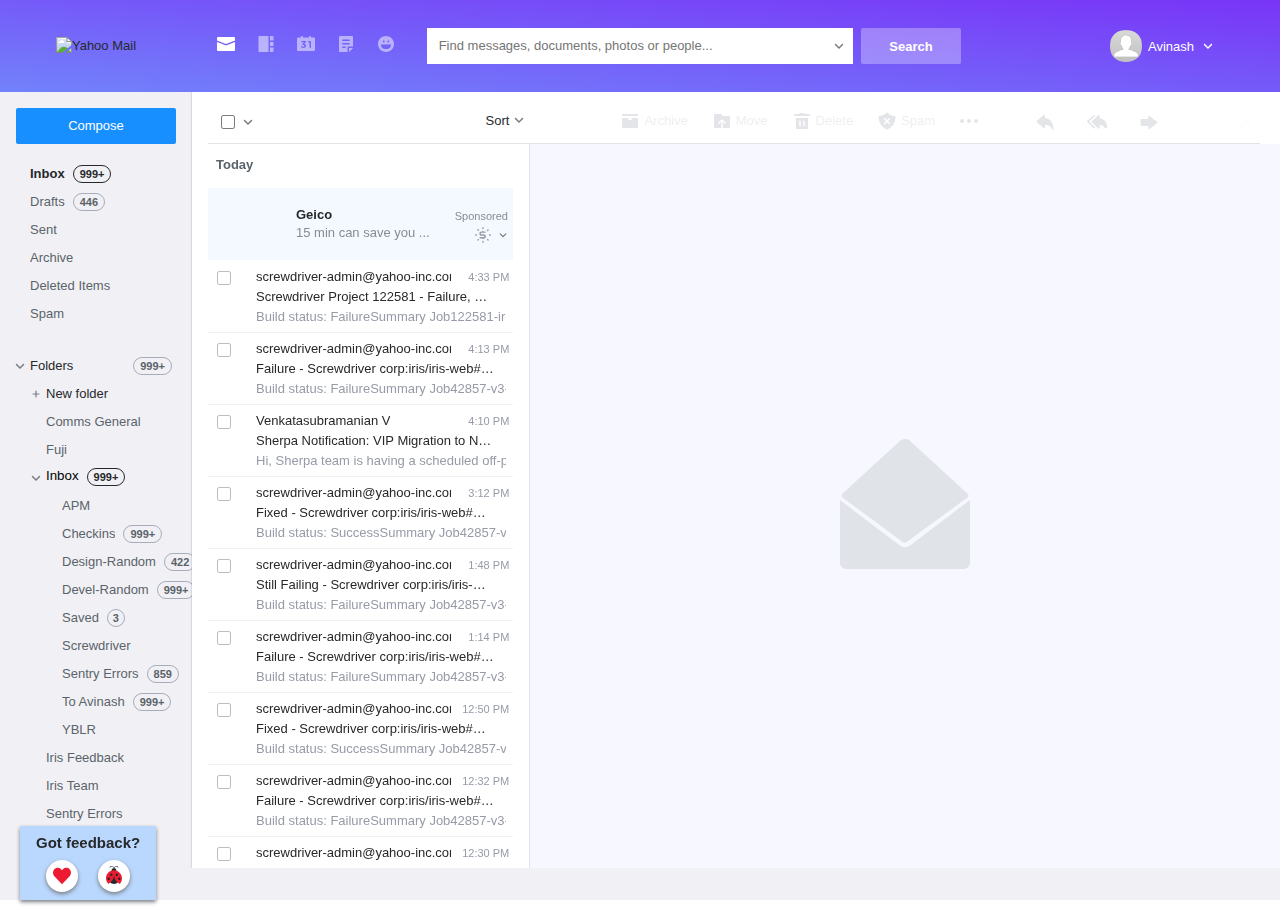
==== index.htm @ 332984a2 "sbnation" ====
<!DOCTYPE html>
<html>
<head>
    <link href=
    "https://s.yimg.com/nq/nr/img/favicon_8fd9512067372659ca76756cfc60a3dd.ico"
    id="favicon" rel="shortcut icon" type="image/x-icon">
    <meta charset="utf-8">
    <meta content="width=device-width, initial-scale=1" name="viewport">
    <title>Yahoo Mail</title>
    <style>
    .msg-body .qtd-body,.msg-body .qtd-body blockquote,.rte blockquote{margin:0;padding:8px}#Atom .s_1HCsWR,body{min-width:1024px}#Atom .cZW7ROP_n,.danger .msg-body a{pointer-events:none}body,html{height:100%;-moz-osx-font-smoothing:grayscale;-webkit-font-smoothing:antialiased;text-rendering:optimizeLegibility}body{font:400 13px/18px "Helvetica Neue","Segoe UI",Helvetica,Arial,"Lucida Grande",sans-serif;background-color:#fff;overflow:hidden;-webkit-hyphens:auto;-ms-hyphens:auto;-o-hyphens:auto;hyphens:auto;color:#26282a;margin:0;overflow-x:auto}a:link,a:visited{color:#26282a;text-decoration:none}.fade-in-appear{opacity:.01;transition:opacity .2s ease-in}.fade-in-appear.fade-in-appear-active{opacity:1}.danger .msg-body a{color:#979ba7!important}.msg-body,.rte{font-family:"Helvetica Neue",Helvetica,Arial,sans-serif;line-height:normal}.msg-body .qtd-body{border-left:1px solid #ccc}.msg-body a:link,.msg-body a:visited,.rte a:link,.rte a:visited{color:#196ad4;text-decoration:underline}.msg-body a:hover,.rte a:hover{color:#338fe9}.rte{padding-top:24px;overflow:auto;color:#000;outline:0}.msg-body pre,.rte pre{white-space:pre-wrap}button::-moz-focus-inner{padding:0;border:0}.keyboard-mode [data-test-id=navigation] [tabindex]:not([tabindex="-1"]){outline:#E1E4E9 solid 2px;outline-offset:2px}.keyboard-mode [data-test-id=message-list-item]:not([tabindex="-1"]){outline:#B9BDC5 solid 2px;outline-offset:-2px}.pointer-mode :focus{outline:0!important}#Atom .message-list-item:hover .message-list-item-read-icon,#Atom .message-list-item:hover .message-list-item-star-icon,#Atom .message-list-item:hover .message-list-item-trash-icon{visibility:visible}input[type=text]::-ms-clear{display:none}.rte-stationery-core{display:table}.rte-stationery-core,.rte-stationery-core .wrapper-hf{height:100%;width:100%}.rte-stationery-core .wrapper-hf .footer{height:24px}.rte-stationery-core div[data-ph]:not(:focus):empty:before{content:attr(data-ph);float:left;margin-left:2px;color:#b3b3b3}.rte-stationery-core .yahoo-ignore-inline-image{cursor:default!important}.rte-stationery-core .wrapper{height:100%}.rte-stationery-core .wrapper .bannerTop,.rte-stationery-core .wrapper .mobileBannerTop{vertical-align:top;height:20px}#Atom .H_6D6F,#mail-app-container{height:100%}.rte-stationery-core .wrapper .mobileBannerTop{vertical-align:bottom}.rte-stationery-core .wrapper .mainContent{word-break:break-word;vertical-align:top}.rte-stationery-core .wrapper[clickgenre=love] img.anim{animation:heartbeat 1.5s ease 2s 1 normal}.rte-stationery-core .footer a{text-decoration:none!important;cursor:pointer!important}.rte-stationery-core .btn-clear{float:right;padding:4px 0;font-size:12px;font-family:sans-serif;color:#188fff;cursor:pointer}.rte-stationery-core .btn-clear-divider{color:#B9BDC5;padding:0 10px;font-size:20px;cursor:default}.rte-stationery-core .btn-clear-divider:after{content:"|"}.rte-stationery-core .btn-clear-default,.rte-stationery-core .btn-clear-default-divider{display:none}.rte-stationery-core .btn-clear-default:after,.rte-stationery-core .btn-clear-stationery:after{content:attr(title)}.rte-stationery-core.showClearDefault .btn-clear-default,.rte-stationery-core.showClearDefault .btn-clear-default-divider{display:block}.rte-stationery-core .ytrackb{background:0 0!important}.rte-stationery-core #middleBody:focus{outline:0;min-height:15px}.folder-list::-webkit-scrollbar{width:8px}.folder-list::-webkit-scrollbar-thumb{border-radius:4px;background-color:#e0e4e9}.folder-list::-webkit-scrollbar-thumb:hover{background-color:#9ea2af}@keyframes cZ1QW0wK_Z1gAvbx{0%{fill:#979ba7}50%{transform:scale(2);fill:#ff8b12}100%{transform:rotate(144deg)}}@keyframes cZ1guqgU_Z1gAvbx{100%{transform:rotateZ(360deg)}}@keyframes cZ1gfHHD_Z1gAvbx{0%{transform:rotateZ(0)}25%,50%{transform:rotateZ(180deg)}100%,75%{transform:rotateZ(360deg)}}@keyframes cZKpYu0_Z1gAvbx{100%{stroke-width:3px;stroke-dashoffset:39}}#Atom .I_Z1XJJcR{background-color:#755bf9}#Atom .D_F{display:-ms-flexbox;display:flex}#Atom .ek_BB{-ms-flex-direction:column;flex-direction:column}#Atom .cZ1RN91d_n{-webkit-user-select:none;-moz-user-select:none;-ms-user-select:none;user-select:none}#Atom .aw_2eC2cX{background-image:linear-gradient(to top right,#7282fb,#755bf9,#7934f7)}#Atom .en_0{-ms-flex-negative:0;flex-shrink:0}#Atom .gl_FM{-ms-flex-pack:justify;justify-content:space-between}#Atom .I_a0xJ8{background-color:rgba(255,255,255,.16)}#Atom .X_3o4BO{padding-left:192px}#Atom .N_3o4BO{padding-right:192px}#Atom .N_0{padding-right:0}#Atom .p_f{position:fixed}#Atom .T_7yHc{top:80px}#Atom .L_0{left:0}#Atom .R_0{right:0}#Atom .H_0{height:0}#Atom .Z_7G9R{z-index:9000}#Atom .t_C{text-align:center}#Atom .jn_1HWwRx{perspective:1500px}#Atom .gl_C{-ms-flex-pack:center;justify-content:center}#Atom .T_0{top:0}#Atom .B_0{bottom:0}#Atom .Z_3mRud{z-index:10000}#Atom .q_Z26U5rI{background:rgba(38,40,42,.6)}#Atom .C4_Z2aVTcY:hover,#Atom .C_Z2aVTcY{color:#188fff}#Atom .A_6EWk{font-size:15px}#Atom .T_6NIX{top:28px}#Atom .q_Z1AaGzT{background:#BAD8FE}#Atom .s_3mS2U{min-width:100px}#Atom .M_0{margin:0}#Atom .P_1Eu7sD{padding:0 16px}#Atom .L_6LEV{left:20px}#Atom .k_w{box-sizing:border-box}#Atom .j_2nlWO3{box-shadow:0 2px 4px 0 #787d82}#Atom .Z_6D6Q{z-index:1000}#Atom .u_b{font-weight:700}#Atom .Y_fq7{margin-top:8px}#Atom .gl_FL{-ms-flex-pack:distribute;justify-content:space-around}#Atom .M_fq7{margin:8px}#Atom .q_52qC{background:#fff}#Atom .W_6UbO{width:32px}#Atom .H_6UbO{height:32px}#Atom .o_h{overflow:hidden}#Atom .e_6Fd5{border-radius:16px}#Atom .P_uq{padding:8x}#Atom .ab_C{-ms-flex-align:center;align-items:center}#Atom .H_7He5{height:92px}#Atom .em_N{-ms-flex-positive:1;flex-grow:1}#Atom .ej_1LWoB0{-ms-flex-preferred-size:33.33%;flex-basis:33.33%}#Atom .s_3z5BY{min-width:400px}#Atom .p_R{position:relative}#Atom .gl_CH{-ms-flex-pack:end;justify-content:flex-end}#Atom .W_3o4BO{width:192px}#Atom .H_q{height:inherit}#Atom .H_72FG{height:40px}#Atom .D_n{display:none}#Atom .hd_n{list-style-type:none}#Atom .P_0{padding:0}#Atom .M_Z1fegk0{margin:0 0 0 24px}#Atom .D_X{display:inline-block}#Atom .P_3Y3Gk{padding:8px 0}#Atom .P_ZlO2l1{padding:8px 16px 8px 8px}#Atom .q3_Znwqu5:focus,#Atom .q4_Znwqu5:hover{background:#f4f9ff}#Atom .ir3_Z1gmY1F:focus{outline:#00abf0 solid 2px}#Atom .A_6EqO{font-size:13px}#Atom .X_eo6{padding-left:4px}#Atom .E_6LEV{margin-right:20px}#Atom .i_0{line-height:0}#Atom .W_6LEV{width:20px}#Atom .H_6LEV{height:20px}#Atom .ir3_Z27CUfh:focus{outline:rgba(255,255,255,.5) solid 2px}#Atom .it3_eo6:focus{outline-offset:4px}#Atom .M_1Eu6qC{margin:0 12px}#Atom .H_7zJd{height:84px}#Atom .W_6MGW{width:24px}#Atom .H_6MGW{height:24px}#Atom .cdPFi_Z1Xxgu2{fill:#787d82}#Atom .cdPFi_Z291T0t{fill:#26282a}#Atom .cdPFi_T{fill:transparent}#Atom .cdPFi_ZpQYvz{fill:#e0e4e9}#Atom .cdPFi_ZvsWfq{fill:#b9bdc5}#Atom .cdPFi_q{fill:inherit}#Atom .cdPFi_52qC{fill:#fff}#Atom .cdPFi_ak5kB{fill:rgba(255,255,255,.5)}#Atom .cdPFi_ak5m8{fill:rgba(255,255,255,.8)}#Atom .cdPFi4_Z2aVTcY:hover,#Atom .cdPFi_Z2aVTcY{fill:#188fff}#Atom .cdPFi_ZkhR3R{fill:#ff8b12}#Atom .ah_uvyCK{animation:cZ1QW0wK_Z1gAvbx .5s ease-in-out}#Atom .cdPFi_Z1TsNWR{fill:#979ba7}#Atom .cdPFi_Znn46r{fill:#f80e5d}#Atom .cdPFi_Z1XBA33{fill:#775eec}#Atom .cdPFi_Z3YymY{fill:url(#ATTACH_MEDIA)}#Atom .cdPFi_Zjgrcs{fill:url(#ATTACH_EXCEL)}#Atom .cdPFi_euEfy{fill:url(#ATTACH_DOC)}#Atom .cdPFi_8Skn3{fill:url(#ATTACH_SLIDE)}#Atom .cdPFi_1k4EMl{fill:url(#ATTACH_GENERIC)}#Atom .W_6Fd5{width:16px}#Atom .H_6Fd5{height:16px}#Atom .W_74JI{width:48px}#Atom .H_74JI{height:48px}#Atom .W_7rdk{width:72px}#Atom .H_7rdk{height:72px}#Atom .W_7Ig6{width:96px}#Atom .H_7Ig6{height:96px}#Atom .h_1RtVxM{transform:rotate(45deg)}#Atom .h_22ufi4{transform:rotate(90deg)}#Atom .h_ZQwKon{transform:rotate(180deg)}#Atom .E_fq7{margin-right:8px}#Atom .P_fq7{padding:8px}#Atom .ah_1PEzoz{animation:cZ1guqgU_Z1gAvbx 6.2s linear infinite}#Atom .ah_Zq6hUs{animation:cZ1gfHHD_Z1gAvbx 2.4s ease-in-out infinite}#Atom .cdPFi_n{fill:none}#Atom .cZ13pKbK_Z2aVTcY{stroke:#188fff}#Atom .cZ1XO2Ji_dRA{stroke-width:2px}#Atom .c2abBOT_EY{stroke-linecap:round}#Atom .cZ1vNhDV_rd{stroke-dasharray:40}#Atom .cZV8aCd_pI{stroke-dashoffset:12}#Atom .ah_14s73{animation:cZKpYu0_Z1gAvbx .6s ease-in-out alternate infinite}#Atom .C3_Z291T0t:focus,#Atom .C_Z291T0t{color:#26282a}#Atom .r_P{cursor:pointer}#Atom .y_1ACvVU{font-family:"Helvetica Neue",Helvetica,Arial,sans-serif}#Atom .ir3_0:focus,#Atom .ir_0,#Atom .pointer-mode .cZ11XJIl_0{outline:0}#Atom .e_dRA{border-radius:2px}#Atom .M_6LEV{margin:20px}#Atom .o_v{overflow:visible}#Atom .V_M{vertical-align:middle}#Atom .c37wHw10_Z1gAvbx:checked+span,#Atom .u_e69{font-weight:500}#Atom .i_3qGKe{line-height:2.461}#Atom .P_1EudUu{padding:0 20px}#Atom .H_A{height:auto}#Atom .b_efTvb{border:1px solid transparent}#Atom .j_n{box-shadow:none}#Atom .S4_n:hover,#Atom .S_n{text-decoration:none}#Atom .I4_Z2aVTcY:hover,#Atom .I_Z2aVTcY{background-color:#188fff}#Atom .C4_52qC:hover,#Atom .C_52qC{color:#fff}#Atom .l0_Z2dyg2z:active,#Atom .l3_Z2dyg2z:focus,#Atom .l4_Z2dyg2z:hover,#Atom .l_Z2dyg2z{border-color:#003abc}#Atom .I0_Z2bdAhD:active,#Atom .I3_Z2bdAhD:focus,#Atom .I4_Z2bdAhD:hover{background-color:#145aff}#Atom .l0_Z2bdIi1:active,#Atom .l3_Z2bdIi1:focus,#Atom .l4_Z2bdIi1:hover{border-color:#144aff}#Atom .I4_52qC:hover,#Atom .I_52qC{background-color:#fff}#Atom .l_Z2aVTcY{border-color:#188fff}#Atom .I0_ZpQYvz:active,#Atom .I3_ZpQYvz:focus,#Atom .I4_ZpQYvz:hover,#Atom .I_ZpQYvz{background-color:#e0e4e9}#Atom .C0_Z2dyg2z:active,#Atom .C3_Z2dyg2z:focus,#Atom .C4_Z2dyg2z:hover{color:#003abc}#Atom .b_0{border:0}#Atom .P_eo6{padding:4px}#Atom .q_T{background:0 0}#Atom .C_q{color:inherit}#Atom .G_e{text-overflow:ellipsis}#Atom .J_x{white-space:nowrap}#Atom .P_Z1E2XDm{padding:8px 16px}#Atom .s_6D6F{min-width:100%}#Atom .t_l{text-align:left}#Atom .y_q{font-family:inherit}#Atom .A_q{font-size:inherit}#Atom .I3_T:focus,#Atom .I4_T:hover,#Atom .I_T{background-color:transparent}#Atom .I3_Znwqu5:focus,#Atom .I4_Znwqu5:hover,#Atom .I_Znwqu5{background-color:#f4f9ff}#Atom .it3_689y:focus,#Atom .it_689y{outline-offset:-2px}#Atom .C_Z1TsNWR{color:#979ba7}#Atom .s_3zJDR{min-width:450px}#Atom .d_3mS2U{min-height:100px}#Atom .el_QDCVj{-ms-flex-flow:column nowrap;flex-flow:column nowrap}#Atom .ab_FT{-ms-flex-align:stretch;align-items:stretch}#Atom .P_2Xpez{padding:24px 16px}#Atom .ab_AJ{-ms-flex-align:baseline;align-items:baseline}#Atom .A_6FsP{font-size:17px}#Atom .F_N{-ms-flex:1;flex:1}#Atom .ac_C{-ms-flex-item-align:center;align-self:center}#Atom .M_1aQVuq{margin:12px 4px 12px 0}#Atom .H_6NIX{height:28px}#Atom .P_2aKXbq{padding:0 28px}#Atom .M_27jUKU{margin:20px 48px 0}#Atom .p_a{position:absolute}#Atom .c27KHO0_n{-webkit-appearance:none;-moz-appearance:none;appearance:none}#Atom .P_dRA{padding:2px}#Atom .P_6Eb4{padding:12px}#Atom .P_6Fd5{padding:16px}#Atom .eo_HB{-ms-flex-wrap:wrap;flex-wrap:wrap}#Atom .W_6D6F{width:100%}#Atom .O_6uB4{opacity:.25}#Atom .ek_EZ{-ms-flex-direction:row;flex-direction:row}#Atom .H_eTB{height:6px}#Atom .T_69bz{top:-6px}#Atom .j_ZB61Fh{box-shadow:0 0 2px rgba(0,0,0,.3)}#Atom .W_eTB{width:6px}#Atom .M_e8l{margin:3px}#Atom .T_A{top:auto}#Atom .B_69bz{bottom:-6px}#Atom .L_69bz{left:-6px}#Atom .R_69bz{right:-6px}#Atom .j_ZlOSbd{box-shadow:0 0 3px rgba(0,0,0,.3)}#Atom .I_Z291T0t{background-color:#26282a}#Atom .gl_CI{-ms-flex-pack:start;justify-content:flex-start}#Atom .T_36SjV{top:-24px}#Atom .M_6Eb4{margin:12px}#Atom .B_36SjV{bottom:-24px}#Atom .L_36SjV{left:-24px}#Atom .R_36SjV{right:-24px}#Atom .j_nWwhY{box-shadow:0 0 6px rgba(0,0,0,.3)}#Atom .j_ZqTdtW{box-shadow:0 0 10px rgba(0,0,0,.3)}#Atom .H_6Eb4{height:12px}#Atom .T_36JN3{top:-12px}#Atom .W_6Eb4{width:12px}#Atom .M_eTB{margin:6px}#Atom .B_36JN3{bottom:-12px}#Atom .L_36JN3{left:-12px}#Atom .R_36JN3{right:-12px}#Atom .Z_d48{z-index:100}#Atom .Z_e69{z-index:500}#Atom .Z_f8a{z-index:900}#Atom .ej_0{-ms-flex-preferred-size:0;flex-basis:0}#Atom .en_N{-ms-flex-negative:1;flex-shrink:1}#Atom .Y_36KP4{margin-top:-16px}#Atom .q_ptT19{background:rgba(241,241,245,.5)}#Atom .Q_eo6{margin-left:4px}#Atom .i_6LEV{line-height:20px}#Atom .A_6DUj{font-size:11px}#Atom .I_Z26U5rI{background-color:rgba(38,40,42,.6)}#Atom .j_1v4Vmf{box-shadow:0 4px 10px rgba(38,40,42,.25)}#Atom .O_0{opacity:0}#Atom .T_73HH{top:44px}#Atom .H_fq7{height:8px}#Atom .aw_FpCA3{background-image:linear-gradient(to top,rgba(38,40,42,0) 0,rgba(38,40,42,.25) 100%)}#Atom .P_Z1jXM3r{padding:8px 16px 16px 10px}#Atom .D_B{display:block}#Atom .iz_A{overflow-y:auto}#Atom .iy_h{overflow-x:hidden}#Atom .it_68UO{outline-offset:-5px}#Atom .M_Z4fIFm{margin:12px -10px 12px 6px}#Atom .b_Z14vXdP{border:1px solid #e0e4e9}#Atom .m_0{border-bottom:0}#Atom .U_7iGr{margin-bottom:60px}#Atom .O4_N:hover,#Atom .O_N{opacity:1}#Atom .E_6MGW{margin-right:24px}#Atom .E_eo6{margin-right:4px}#Atom .s_3nV5V{min-width:180px}#Atom .a_3v1qi{max-width:300px}#Atom .H_7iGr{height:60px}#Atom .X_6Fd5{padding-left:16px}#Atom .i_72FG{line-height:40px}#Atom .I_ZnkeaL{background-color:#f7f8ff}#Atom .W_3zJDR{width:450px}#Atom .P_SdaxL{padding:8px 8px 12px 20px}#Atom .el_Z1mLfFl{-ms-flex-flow:row nowrap;flex-flow:row nowrap}#Atom .ac_2ou4X1{-ms-flex-item-align:flow-end;align-self:flow-end}#Atom .I_ZnIF8Y{background-color:#f1f1f5}#Atom .s_1HLnlu{min-width:1280px}#Atom .s_3o4BO{min-width:192px}#Atom .em_0{-ms-flex-positive:0;flex-grow:0}#Atom .je_6Fd5{padding-top:16px}#Atom .s_e5X{min-width:50%}#Atom .ej_6D6F{-ms-flex-preferred-size:100%;flex-basis:100%}#Atom .Q_A{margin-left:auto}#Atom .W_3vaYc{width:316px}#Atom .C_Z26U5qH{color:rgba(38,40,42,.8)}#Atom .r_BN{cursor:default}#Atom .i_7iGr{line-height:60px}#Atom .m_Z12nDQf{border-bottom:1px solid #f1f1f5}#Atom .q_ZnkeaL{background:#f7f8ff}#Atom .P_17pzOK{padding:24px 28px 0}#Atom .j_Z1ARFqM{box-shadow:inset 0 8px 8px -8px rgba(38,40,42,.3),inset 0 -8px 8px -8px rgba(38,40,42,.3)}#Atom .i_74JI{line-height:48px}#Atom .P_Z1fenNR{padding:0 0 0 16px}#Atom .C_Z1Vx4Yg{color:#878c91}#Atom .ac_FT{-ms-flex-item-align:stretch;align-self:stretch}#Atom .cdPFi_ZroviD{fill:#d8dade}#Atom .H_3nj85{height:138px}#Atom .W_3nj85{width:138px}#Atom .A_74JI{font-size:48px}#Atom .u_dzD{font-weight:300}#Atom .T_36KP4{top:-16px}#Atom .l_T{border-color:transparent}#Atom .cn_dBP{border-width:1px}#Atom .cg_FJ{border-style:solid}#Atom .H_6VdP{height:36px}#Atom .M_1Eu7sD{margin:0 16px}#Atom .it3_dRA:focus{outline-offset:2px}#Atom .P_1wVxIt{padding:0 4px 0 0}#Atom .X_6LEV{padding-left:20px}#Atom .C_Z1YRXYn{color:#5b636a}#Atom .P_ZmsKgw{padding:0 0 0 8px}#Atom .M_3gJOe{margin:0 8px}#Atom .em_P{-ms-flex-positive:3;flex-grow:3}#Atom .M_ZmsKgw{margin:0 0 0 8px}#Atom .ej_dBP{-ms-flex-preferred-size:1px;flex-basis:1px}#Atom .em_T{-ms-flex-positive:7;flex-grow:7}#Atom .M_1EtAWD{margin:0 -8px}#Atom .E_0{margin-right:0}#Atom .Q_fq7{margin-left:8px}#Atom .s_3v1qi{min-width:300px}#Atom .a_3zJDR{max-width:450px}#Atom .d_3rBgu{min-height:250px}#Atom .K_3vFsb{max-height:350px}#Atom .ej_fq7{-ms-flex-preferred-size:8px;flex-basis:8px}#Atom .M_ZClDBx{margin:16px 0 0 16px}#Atom .cZ1RN91d_GG{-webkit-user-select:text;-moz-user-select:text;-ms-user-select:text;user-select:text}#Atom .M_Ic9xa{margin:0 0 8px}#Atom .X_0{padding-left:0}#Atom .m_Z14vXdP{border-bottom:1px solid #e0e4e9}#Atom .d_3vFsb{min-height:350px}#Atom .cn_3vzlv{border-width:1px 0}#Atom .z_Z14vXdP{border-top:1px solid #e0e4e9}#Atom .P_1EuKY1{padding:0 64px}#Atom .H_6TFj{height:30px}#Atom .H_dBP{height:1px}#Atom .M_1Eu7Y9{margin:0 18px}#Atom .C_Z1Xxgu2{color:#787d82}#Atom .N_6Fd5{padding-right:16px}#Atom .P_Z17Hvh7{padding:24px 0 40px}#Atom .S_U{text-decoration:underline}#Atom .cn_ZvFCRQ{border-width:1px 0 0}#Atom .ba_6Eor{background-size:150%}#Atom .s_3vNsy{min-width:360px}#Atom .a_3PmnJ{max-width:800px}#Atom .j_1zwO34{box-shadow:0 0 10px rgba(0,0,0,.3)}#Atom .P_1DTOWi{padding:20px 0 20px 16px}#Atom .i_6EGz{line-height:14px}#Atom .P_1EmWwj{padding:12px 12px 0 0}#Atom .ac_CI{-ms-flex-item-align:start;align-self:flex-start}#Atom .I_1mrWUc{background-color:rgba(0,205,122,.9)}#Atom .aw_buWz3{background-image:linear-gradient(45deg,#23d4b6 0,#07d17c 100%)}#Atom .I_Z1Bab0a{background-color:rgba(255,199,0,.9)}#Atom .aw_Z1vTr7U{background-image:linear-gradient(45deg,#ffca20 0,#ff9523 100%)}#Atom .I_Z9gXar{background-color:rgba(255,51,58,.9)}#Atom .aw_TD3i8{background-image:linear-gradient(45deg,#ff333a 0,#cc008c 100%)}#Atom .i_N{line-height:normal}#Atom .f_l{float:left}#Atom .M_dRA{margin:2px}#Atom .ir4_Z14vXdP:hover{outline:#e0e4e9 solid 1px}#Atom .je_74JI{padding-top:48px}#Atom .N_eo6{padding-right:4px}#Atom .W_3nGCH{width:166px}#Atom .j_Z2jsUnk{box-shadow:0 4px 12px rgba(0,0,0,.4)}#Atom .Z_3nxNR{z-index:15500}#Atom .P_3HLUz{padding:4px 0}#Atom .s_3Lic3{min-width:700px}#Atom .H_HMYSt{height:calc(100vh - 84px)}#Atom .P_1EutVf{padding:0 40px}#Atom .U_72FG{margin-bottom:40px}#Atom .X_6UbO{padding-left:32px}#Atom .i_6NIX{line-height:28px}#Atom .W_3nF5b{width:160px}#Atom .Y_6Fd5{margin-top:16px}#Atom .je_6MGW{padding-top:24px}#Atom .U_6MGW{margin-bottom:24px}#Atom .r4_DZ:hover{cursor:not-allowed}#Atom .W_3vPwA{width:368px}#Atom .x_Z14vXdP{border-right:1px solid #e0e4e9}#Atom .P_ZzaS5e{padding:32px 16px 0}#Atom .E_dBP{margin-right:1px}#Atom .W_0{width:0}#Atom .E_6Eb4{margin-right:12px}#Atom .jb6_fq7:first-child,#Atom .jb_fq7{padding-bottom:8px}#Atom .r_n{cursor:none}#Atom .cn_0{border-width:0}#Atom .Q_6NIX{margin-left:28px}#Atom .L_dmK{left:26%}#Atom .T_dRA{top:2px}#Atom .Q_dnL{margin-left:28%}#Atom .cZW7ROP_A{pointer-events:auto}#Atom .s_6FIA{min-width:18px}#Atom .H_6FIA{height:18px}#Atom .i_6Fd5{line-height:16px}#Atom .e_6FIA{border-radius:18px}#Atom .b_Z1ckkxj{border:1px solid #a7acbb}#Atom .P_3gJiI{padding:0 6px}#Atom .l_Z291T0t{border-color:#26282a}#Atom .P_6LEV{padding:20px}#Atom .i_6FIA{line-height:18px}#Atom .C_Z24Sbth{color:#464e56}#Atom .A_6Eb4{font-size:12px}#Atom .Y_6Eb4{margin-top:12px}#Atom .P_Zsfk8n{padding:12px 8px 12px 20px}#Atom .P_1jQj0n{padding:0 10px 16px}#Atom .M_Z2fXwdq{margin:0 16px 0 8px}#Atom .P_1Eu6qC{padding:0 12px}#Atom .b_n{border:none}#Atom .r_q{cursor:inherit}#Atom .u_q{font-weight:inherit}#Atom .q_2sqbOJ{background:rgba(255,255,255,.3)}#Atom .L_94dY9{left:calc(100% + 8px)}#Atom .P_1EufYw{padding:0 28px}#Atom .P_Z1E2YFn{padding:8px 12px}#Atom .Z4_N:hover,#Atom .Z_N{z-index:1}#Atom .C_Z1AHs3T{color:#B9BDC5}#Atom .Z_0{z-index:0}#Atom .W_Z1jb0MU{width:calc(100% + 20px + (4px * 2))}#Atom .Z_fcS{z-index:999}#Atom .ha_n{list-style:none}#Atom .T_6UHk{top:34px}#Atom .P_Z2rzFgL{padding:4px 0 0}#Atom .j_Zm8rYD{box-shadow:1px 1px 1px #e0e4e9}#Atom .o_A{overflow:auto}#Atom .P_fQq0A{padding:4px 16px}#Atom .H_73HH{height:44px}#Atom .active>.cZ1WADfW_2ieea9,#Atom .q4_2ieea9:hover{background:rgba(24,143,255,.15)}#Atom .X_eTB{padding-left:6px}#Atom .N_eTB{padding-right:6px}#Atom .C_ZxFlP3{color:#a7acbb}#Atom .eo_x{-ms-flex-wrap:nowrap;flex-wrap:nowrap}#Atom .el_EZ{-ms-flex-flow:row;flex-flow:row}#Atom .M_Z2rzCvT{margin:4px 8px}#Atom .Y_6FIA{margin-top:18px}#Atom .M_1K6hUM{margin:24px 0}#Atom .u_N{font-weight:400}#Atom .y_18bll3{font-family:courier}#Atom .M_1A1TYO{margin:-8px 0}#Atom .s_3rRhf{min-width:270px}#Atom .ej_6LEV{-ms-flex-preferred-size:20px;flex-basis:20px}#Atom .U_6TFj{margin-bottom:30px}#Atom .U_6Fd5{margin-bottom:16px}#Atom .aw_Z1Skzn2{background-image:linear-gradient(13deg,#6651E6 0,#89A4EF 100%)}#Atom .P_nzg7u{padding:20px 40px 16px}#Atom .ab_CI{-ms-flex-align:start;align-items:flex-start}#Atom .U_fq7{margin-bottom:8px}#Atom .M_1JP1a2{margin:20px 0}#Atom .li_6UbO{text-indent:32px}#Atom .P_3gJOe{padding:0 8px}#Atom .lv_Z2uYb45{transition:all .4s ease}#Atom .b_Z1qvh3l{border:1.5px solid #b9bdc5}#Atom .W_fq7{width:8px}#Atom .L_dRA{left:2px}#Atom .L_6Fd5{left:16px}#Atom .K_3rehn{max-height:224px}#Atom .ab_CH{-ms-flex-align:end;align-items:flex-end}#Atom .Q_6Fd5{margin-left:16px}#Atom .iy_CS{overflow-x:initial}#Atom .d_74JI{min-height:48px}#Atom .M_3gI0W{margin:0 1px}#Atom .e_fFR{border-radius:9px}#Atom .E_eTB{margin-right:6px}#Atom .Y_689y{margin-top:-2px}#Atom .e_fq7{border-radius:8px}#Atom .q_199zcl{background:linear-gradient(45deg,#30d3b6,#188fff)}#Atom .N_fq7{padding-right:8px}#Atom .el_Z12c0F{-ms-flex-flow:row wrap;flex-flow:row wrap}#Atom .s_3nx4N{min-width:150px}#Atom .o_q{overflow:inherit}#Atom .u_eBE{font-weight:700}#Atom .P_SMJKi{padding:5px 10px 5px 4px}#Atom .L_Z1yJMeR{left:-9999px}#Atom .W_3vVYr{width:372px}#Atom .L_A{left:auto}#Atom .P_ZGAgNS{padding:6px 16px}#Atom .b_2dWFvS{border:2px dashed #188fff}#Atom .T_fq7{top:8px}#Atom .B_eo6{bottom:4px}#Atom .q_2iedUU{background:rgba(24,143,255,.08)}#Atom .O_cMr{opacity:.5}#Atom .je_6LEV{padding-top:20px}#Atom .X_dRA{padding-left:2px}#Atom .cj6_dRA:first-child,#Atom .cj_dRA{border-top-left-radius:2px}#Atom .ck8_dRA:last-child,#Atom .ck_dRA{border-top-right-radius:2px}#Atom .Q_36RhU{margin-left:-20px}#Atom .W_3qYiD{width:208px}#Atom .I4_Z1owzy4:hover{background-color:rgba(24,143,255,.1)}#Atom .N4_6Eb4:hover{padding-right:12px}#Atom .W_3nq6r{width:144px}#Atom .P_ZdOB5n{padding:4px 4px 4px 8px}#Atom .I_a0xIC{background-color:rgba(255,255,255,.15)}#Atom .I4_ak5k6:hover{background-color:rgba(255,255,255,.4)}#Atom .Q4_0:hover,#Atom .Q_0{margin-left:0}#Atom .C_Z1XBA33{color:#775eec}#Atom .P_3gIMd{padding:0 4px}#Atom .H_6Nds{height:26px}#Atom .s_6NIX{min-width:28px}#Atom .M_wppXF{margin:2px 4px}#Atom .P_3DHIS{padding:3px 0}#Atom .E_67SN{margin-right:-1px}#Atom .j_ZtU5qB{box-shadow:inset 0 0 0 1px #e0e4e9}#Atom .bk6_dRA:first-child{border-bottom-left-radius:2px}#Atom .bl8_dRA:last-child{border-bottom-right-radius:2px}#Atom .E8_0:last-child{margin-right:0}#Atom .j_Hpo3U{box-shadow:inset 0 0 0 2px #188fff}#Atom .Z_O{z-index:2}#Atom .j4_Z2f0081:hover{box-shadow:inset 0 0 0 1px #188fff}#Atom .L_3rLkT{left:268px}#Atom .M_1EufYw{margin:0 28px}#Atom .M_eo6{margin:4px}#Atom .fd_i{font-style:italic}#Atom .M_gQyVX{margin:0 0 20px}#Atom .Y_6LEV{margin-top:20px}#Atom .bj3_Z291T0t:focus{border-bottom-color:#26282a}#Atom .d_72FG{min-height:40px}#Atom .Y_6DEy{margin-top:10px}#Atom .U_6DEy{margin-bottom:10px}#Atom .P_ZvFAnJ{padding:1px 7px}#Atom .je_0{padding-top:0}#Atom .jb_0{padding-bottom:0}#Atom .x_ZGN9rt{border-right:1px solid}#Atom .d_eik{min-height:4em}#Atom .T_6LEV{top:20px}#Atom .M_6Fd5{margin:16px}#Atom .B_dm5{bottom:0}#Atom .m_n{border-bottom:none}#Atom .q_Z2aVTcY{background:#188fff}#Atom .M_Z23116Q{margin:16px 32px 16px 0}#Atom .M_3gIMd{margin:0 4px}#Atom .q_n{background:0 0}#Atom .M_3Y3Gk{margin:8px 0}#Atom .N_6UbO{padding-right:32px}#Atom .R_A{right:auto}#Atom .e_6Eb4{border-radius:12px}#Atom .i_6Mbr{line-height:22px}#Atom .P_dBP{padding:1px}#Atom .q_q{background:inherit}#Atom .P_3gIgH{padding:0 2px}#Atom .P_oRhLS{padding:0 10px 0 4px}#Atom .I_ZoExDJ{background-color:#daedff}#Atom .b_Z1222NH{border:1px solid #f80e5d}#Atom .I_Zkgkoa{background-color:#fed8e5}#Atom .U_6Eb4{margin-bottom:12px}#Atom .ej_djH{-ms-flex-preferred-size:20%;flex-basis:20%}#Atom .m_2w4l8N{border-bottom:1px solid #979ba7}#Atom .m3_2fAfSG:focus,#Atom .m_2fAfSG{border-bottom:1px solid #188fff}#Atom .ir_n{outline:0}#Atom .C_ZvsWfq{color:#b9bdc5}#Atom .it_68F4{outline-offset:-4px}#Atom .I3_ZpgeKK:focus,#Atom .I4_ZpgeKK:hover,#Atom .I_ZpgeKK,#Atom .focusWithin .cZ1rJsq_ZpgeKK{background-color:#e9f4ff}#Atom .I_8ahxV{background-color:#fff}#Atom .M_1d6dau{margin:16px 16px 0}#Atom .W_3v1qi{width:300px}#Atom .M_Z1jXKuU{margin:8px 16px 16px}#Atom .p_CS{position:initial}#Atom .H_CS{height:initial}#Atom .i_6MGW{line-height:24px}#Atom .b_2fAfSG{border:1px solid #188fff}#Atom .I_ZroviD{background-color:#d8dade}#Atom .P_eTB{padding:6px}#Atom .C_ZnTFMv{color:#f0162f}#Atom .W_3na5G{width:124px}#Atom .jb_6TFj{padding-bottom:30px}#Atom .X_6MGW{padding-left:24px}#Atom .P_wpofO{padding:2px 0 0}#Atom .Q_36Jhx{margin-left:-10px}#Atom .P_Z2q6ymR{padding:0 0 20px 18px}#Atom .M_E8xte{margin:0 8px 0 0}#Atom .M_Z1E2XDm{margin:8px 16px}#Atom .E_6Fd5{margin-right:16px}#Atom .r_A{cursor:auto}#Atom .m_Z1a7UWG{border-bottom:1px solid #b9bdc5}#Atom .bj_Z2aVTcY{border-bottom-color:#188fff}#Atom .M_fQoXz{margin:4px 12px}#Atom .I4_2ieea9:hover,#Atom .I_2ieea9{background-color:rgba(24,143,255,.15)}#Atom .z_Z163u0T{border-top:1px solid #d8dade}#Atom .I_1gqCS8{background-color:rgba(120,125,130,.5)}#Atom .H_7GHz{height:90px}#Atom .f_r{float:right}#Atom .W_ZKSqX9{width:calc(100% - 160px)}#Atom .I_Z2ioexY{background-color:rgba(241,241,245,.5)}#Atom .W_eE1{width:75%}#Atom .U_6EGz{margin-bottom:14px}#Atom .H_dw4{height:1em}#Atom .W_eog{width:65%}#Atom .i_6DUj{line-height:11px}#Atom .j_1ifozK{box-shadow:0 1px 2px rgba(0,0,0,.26),inset 0 0 0 1px rgba(135,140,145,.26)}#Atom .y_2tAGiz{font-family:Courier,monospace}#Atom .s_6Fd5{min-width:16px}#Atom .P_Zjgzuf{padding:8px 0 16px}#Atom .C_516e{color:#aaa}#Atom .P_3zDxc{padding:2px 0}#Atom .l_ZufDBK{border-color:#f1f1f5!important}#Atom .j_20l77p{box-shadow:0 0 6px rgba(0,0,0,.18)}#Atom .C3_4N1z:focus{color:#000}#Atom .q_1TkQOB{background:rgba(241,241,246,.95)}#Atom .H_sL{height:72}#Atom .H_3nx4N{height:150px}#Atom .W_3nx4N{width:150px}#Atom .ba_BH{background-size:cover}#Atom .q_ZpQYvz{background:#e0e4e9}#Atom .O_6uA3{opacity:.05}#Atom .q_Z26U5qH{background:rgba(38,40,42,.8)}#Atom .h_Z1ttRIK{transform:scale(-1,1)}#Atom .H_7zts{height:83px}#Atom .W_7zts{width:83px}#Atom .P_wpr0G{padding:2px 8px}#Atom .P_Z2rzCvT{padding:4px 8px}#Atom .H_7ceA{height:56px}#Atom .P_fQoXz{padding:4px 12px}#Atom .a_3rlLf{max-width:232px}#Atom .P_1Eu5U7{padding:0 10px}#Atom .a_6D6F{max-width:100%}#Atom .W_3n93F{width:120px}#Atom .I_2iedTo{background-color:rgba(24,143,255,.05)}#Atom .H_7yHc{height:80px}#Atom .I_ZS20TA{background-color:rgba(0,0,0,.6)}#Atom .R_eo6{right:4px}#Atom .aw_Z1PL2pp{background-image:linear-gradient(to right,rgba(125,170,232,.8),rgba(122,80,238,.8))}#Atom .I_Z26U5sJ{background-color:rgba(38,40,42,.4)}#Atom .I_A5561{background-color:rgba(38,40,42,.03)}#Atom .I_2m2209{background-color:rgba(26,197,103,.05)}#Atom .I_Z2gRbsK{background-color:rgba(255,82,13,.05)}#Atom .I_Z1gjdlg{background-color:rgba(15,105,255,.05)}#Atom .I_Z21PQN4{background-color:rgba(0,193,165,.05)}#Atom .I_18K0L5{background-color:rgba(204,0,140,.05)}#Atom .C_Znn46r{color:#f80e5d}#Atom .H_6UX5{height:35px}#Atom .m_1iPe0w{border-bottom:1px solid rgba(224,228,233,.5)}#Atom .E_689y{margin-right:-2px}#Atom .v_h{visibility:hidden}#Atom .P_Z2qsJW{padding:0 8px 0 16px}#Atom .Q_6Eb4{margin-left:12px}#Atom .s_6LEV{min-width:20px}#Atom .a_3vhr3{max-width:320px}#Atom .em_qk{-ms-flex-positive:28;flex-grow:28}#Atom .I_q{background-color:inherit}#Atom .em_sL{-ms-flex-positive:72;flex-grow:72}#Atom .G_AY{text-overflow:clip}#Atom .s_7jIs{min-width:64px}#Atom .W_7ceA{width:56px}#Atom .R_dRA{right:2px}#Atom .cdPFi4_ZkiIcp:hover{fill:#ff333a}#Atom .L_Z1r6ru5{left:-10000px}#Atom .W_dBP{width:1px}#Atom .A_fq7{font-size:8px}#Atom .lo_GT{text-transform:uppercase}#Atom .cZ1HOHqP_Zc28mn{font-smoothing:antialiased}#Atom .gp_3bdM8{letter-spacing:.45px}#Atom .W_7yHc{width:80px}#Atom .P_DMwPU{padding:16px 8px 2px 16px}#Atom .v_v{visibility:visible}#Atom .T_eo6{top:4px}#Atom .em_U{-ms-flex-positive:8;flex-grow:8}#Atom .T_6Ntd{top:27px}#Atom .L_6Eb4{left:12px}#Atom .L_74JI{left:48px}#Atom .a_enK{max-width:64%}#Atom .a_eFx{max-width:78%}#Atom .T_74JI{top:48px}#Atom .a_eSf{max-width:82%}#Atom .p_s{position:static}#Atom .t_r{text-align:right}#Atom .W_A{width:auto}#Atom .B_dRA{bottom:2px}#Atom .P_2uKwk{padding:16px 4px 2px 16px}#Atom .E_36IIE{margin-right:-100%}#Atom .Q_36IIE{margin-left:-100%}#Atom .bm_n{border-bottom-style:none}#Atom .i_6UbO{line-height:32px}#Atom .A_6DEy{font-size:10px}#Atom .A_6Fd5{font-size:16px}#Atom .A_6MGW{font-size:24px}#Atom .A_6UbO{font-size:32px}#Atom .i_7ceA{line-height:56px}#Atom .y_ZISf5J{font-family:verdana,helvetica,sans-serif}#Atom .y_ZYqQIR{font-family:"times new roman","new york",times,serif}#Atom .y_ZNDoVU{font-family:"bookman old style","new york",times,serif}#Atom .y_16XJVH{font-family:"courier new",courier,monaco,monospace,sans-serif}#Atom .y_1i8dl0{font-family:garamond,"new york",times,serif}#Atom .y_Z2hYH8W{font-family:"lucida console",sans-serif}#Atom .P_Z1QKD9J{padding:8px 22px 8px 8px}#Atom .E_72FG{margin-right:40px}#Atom .V_GI{vertical-align:text-top}#Atom .W_6NIX{width:8px}#Atom .a_3nH9d{max-width:168px}#Atom .je_eTB{padding-top:6px}#Atom .V_{vertical-align:""}#Atom .d_6FIA{min-height:18px}#Atom .cZ2w7Mo4_dRA{base-border-radius:2px}#Atom .je_6Eb4{padding-top:12px}#Atom .X_fq7{padding-left:8px}#Atom .W_6VdP{width:36px}#Atom .M_1jbgPb{margin:12px 8px 0 0}#Atom .ac_CH{-ms-flex-item-align:end;align-self:flex-end}#Atom .W_74ed{width:46px}#Atom .m_2hvg6c{border-bottom:1px solid #26282a}#Atom .H_3r6Mv{height:216px}#Atom .N_6DEy{padding-right:10px}#Atom .M_1JNshU{margin:8px 0 0}#Atom .X_6DEy{padding-left:10px}#Atom .je_dRA{padding-top:2px}#Atom .jb_eo6{padding-bottom:4px}#Atom .i_6Eb4{line-height:12px}#Atom .W_3nW7W{width:184px}#Atom .s_3rBgu{min-width:250px}#Atom .cZ1RN91d_CS{-webkit-user-select:initial;-moz-user-select:initial;-ms-user-select:initial;user-select:initial}#Atom .M_3HLUz{margin:4px 0}#Atom .mq_CZ{word-break:keep-all}#Atom .M_1Eu5U7{margin:0 10px}#Atom .iz_FF{overflow-y:scroll}#Atom .mp_1f1FRF{will-change:transform}#Atom .R_6Fd5{right:16px}#Atom .cm_0{border-top-width:0}#Atom .bn_0{border-bottom-width:0}#Atom .I_Zmk8Gp{background-color:#eee}#Atom .K_6D6F{max-height:100%}#Atom .a_3qWeB{max-width:200px}#Atom .Q_6LEV{margin-left:20px}#Atom .q_2sEKDj{background:linear-gradient(to right,#7282fb,#755bf9,#7934f7)}#Atom .I_Z1XBA33{background-color:#775eec}#Atom .B_7rYA{bottom:75px}#Atom .M_1EAG48{margin:0 auto}#Atom .I_Z1Xxgu2{background-color:#787d82}#Atom .O_6uDw{opacity:.7}#Atom .P_Z1E30bS{padding:8px 10px}#Atom .e_e8l{border-radius:3px}#Atom .Y_A{margin-top:auto}#Atom .U_A{margin-bottom:auto}#Atom .R_eTB{right:6px}#Atom .L_eTB{left:6px}#Atom .Q_eDQ{margin-left:5px}#Atom .E_eDQ{margin-right:5px}#Atom .Y_eTB{margin-top:6px}#Atom .B_6TFj{bottom:30px}#Atom .W_3nV5V{width:180px}#Atom .E_A{margin-right:auto}#Atom .M_1HT1B4{margin:12px 0}#Atom .I_ZvsWfq{background-color:#b9bdc5}#Atom .e_eo6{border-radius:4px}#Atom .e_6DEy{border-radius:10px}#Atom .H_6DEy{height:10px}#Atom .W_6DEy{width:10px}#Atom .T_689y{top:-2px}@media (min-width:1360px){#Atom .cZ1YE9As_3vpWV{padding-right:332px}#Atom .cZ1YE9Aj_3vpWV{width:332px}}@media (min-width:1600px){#Atom .cWeabu_ZGkbJf{padding-right:calc(333px + ((100% - 192px) * .06))}#Atom .cWeabE_Z1r64fQ{padding-left:calc(193px + ((100% - 192px) * .06))}#Atom .cWeabW_nWwhY{box-shadow:0 0 6px rgba(0,0,0,.3)}#Atom .cZTYFPS_0{-ms-flex-positive:0;flex-grow:0}#Atom .cZTYFPV_Z12XGIA{-ms-flex-preferred-size:calc((100% - 192px) * .88);flex-basis:calc((100% - 192px) * .88)}#Atom .cWeabt_1EAG48{margin:0 auto}#Atom .cWeabD_3vpWV{width:332px}#Atom .cWeac1_Z14vXdP{border-left:1px solid #e0e4e9}}@media (min-width:1280px){#Atom .c26zcWk_F{display:-ms-flexbox;display:flex}#Atom .c26zcWk_n{display:none}}
    </style>
    <script src=
    "https://www.yahoo.com/polyfill.min.js?features=promise%2Cobject.assign%2Carray.prototype.findindex%2Cintl%2Clocale-data-en-in&amp;version=2.1.23">
    </script>
    <script defer src="https://s.yimg.com/os/ri/2.0.1/en.js">
    </script>
    <script defer src=
    "/d/mendel/bWVuZGVsAf8LAqF2t9RyaMWwu0pvHWe1E4NsJNSd/vendor.js">
    </script>
    <script defer src=
    "/d/mendel/bWVuZGVsAf9rAtt6hBb1txC11awgsSm4V11tN7-P/mail_app.js">
    </script>
    <script defer src=
    "https://s.yimg.com/zz/combo?os/yaft/yaft-0.3.10.min.js&amp;os/yaft/yaft-report-0.3.10.min.js">
    </script>
</head>
<body class="" dir="ltr" id="Atom">
    <div id="mail-app-container">
        <div class="pointer-mode H_6D6F">
            <div class="I_Z1XJJcR D_F ek_BB H_6D6F cZ1RN91d_n s_1HCsWR"
            data-test-id="mail-app" id="app" tabindex="-1">
                <section class="aw_2eC2cX en_0 cZ1RN91d_n D_F ek_BB gl_FM"
                data-yaft-module="norrin_header" role="banner">
                    <header class="D_F ab_C H_7He5">
                        <div class="D_F ab_C em_N ej_1LWoB0">
                            <div class="en_0 W_3o4BO H_q k_w D_F ab_C gl_C">
                                <a aria-label="Yahoo Mail" href="/d/folders/1"
                                tabindex="-1"><img alt="Yahoo Mail" class=
                                "H_72FG" src=
                                "https://s.yimg.com/nq/nr/img/logo_yahoo_4d1a06f15c0773230b405c8fc9c68ae5.png"></a>
                            </div>
                            <div class="D_X c26zcWk_n">
                                <div>
                                    <button class=
                                    "c27KHO0_n b_0 M_0 i_0 I_T y_1ACvVU A_6EqO r_P ir3_Z1gmY1F"
                                    data-test-id="icon-btn-app_hidden"
                                    tabindex="1" title="Apps"><span class=
                                    "D_F ab_C gl_C"><svg class=
                                    "D_X W_6MGW H_6MGW cdPFi_52qC cZW7ROP_n"
                                    viewbox="0 0 20 20">
                                    <path d=
                                    "M15.9,6.2L15.9,6.2c1.2,0,2.1-0.9,2.1-2.1l0,0C18,2.9,17.1,2,15.9,2l0,0c-1.2,0-2.1,0.9-2.1,2.1l0,0C13.8,5.3,14.7,6.2,15.9,6.2z M10,6.2L10,6.2c1.2,0,2.1-0.9,2.1-2.1l0,0C12.1,2.9,11.2,2,10,2l0,0C8.8,2,7.9,2.9,7.9,4.1l0,0C7.9,5.3,8.8,6.2,10,6.2z M4.1,6.2L4.1,6.2c1.2,0,2.1-0.9,2.1-2.1l0,0C6.2,2.9,5.3,2,4.1,2l0,0C2.9,2,2,2.9,2,4.1l0,0C2,5.3,2.9,6.2,4.1,6.2z M15.9,12.1L15.9,12.1c1.2,0,2.1-0.9,2.1-2.1l0,0c0-1.2-0.9-2.1-2.1-2.1l0,0c-1.2,0-2.1,0.9-2.1,2.1l0,0C13.8,11.2,14.7,12.1,15.9,12.1z M10,12.1L10,12.1c1.2,0,2.1-0.9,2.1-2.1l0,0c0-1.2-0.9-2.1-2.1-2.1l0,0c-1.2,0-2.1,0.9-2.1,2.1l0,0C7.9,11.2,8.8,12.1,10,12.1z M4.1,12.1L4.1,12.1c1.2,0,2.1-0.9,2.1-2.1l0,0c0-1.2-0.9-2.1-2.1-2.1l0,0C2.9,7.9,2,8.8,2,10l0,0C2,11.2,2.9,12.1,4.1,12.1z M15.9,18L15.9,18c1.2,0,2.1-0.9,2.1-2.1l0,0c0-1.2-0.9-2.1-2.1-2.1l0,0c-1.2,0-2.1,0.9-2.1,2.1l0,0C13.8,17.1,14.7,18,15.9,18z M10,18L10,18c1.2,0,2.1-0.9,2.1-2.1l0,0c0-1.2-0.9-2.1-2.1-2.1l0,0c-1.2,0-2.1,0.9-2.1,2.1l0,0C7.9,17.1,8.8,18,10,18z M4.1,18L4.1,18c1.2,0,2.1-0.9,2.1-2.1l0,0c0-1.2-0.9-2.1-2.1-2.1l0,0c-1.2,0-2.1,0.9-2.1,2.1l0,0C2,17.1,2.9,18,4.1,18z">
                                    </path></svg></span></button>
                                </div>
                            </div>
                            <div aria-label=
                            "Keyboard navigation group. Use arrow keys to navigate, or tab to the next group."
                            data-test-id="app-header">
                                <ul class=
                                "D_n en_0 ab_C hd_n em_N P_0 M_Z1fegk0 c26zcWk_F">
                                <li class="E_6LEV">
                                        <a aria-label="Mail" class=
                                        "i_0 W_6LEV H_6LEV D_X ir3_Z27CUfh it3_eo6"
                                        data-iskeynav="true" href=
                                        "/d/folders/1" tabindex="-1" target=
                                        "INBOX" title="Mail"><svg class=
                                        "D_X W_6LEV H_6LEV cdPFi_52qC cZW7ROP_n"
                                        viewbox="0 0 20 20">
                                        <path d=
                                        "M10,10l9-3.5V4c0-0.65014-0.36563-1-1-1H2C1.36675,3,1,3.34986,1,4v2.5L10,10z M10.75937,11.19507c-0.41962,0.16471-1.10137,0.16363-1.51875,0L5.12031,9.59754L1,8v8c0,0.64906,0.36675,1,1,1h16c0.63325,0,1-0.35094,1-1V8L10.75937,11.19507z">
                                        </path></svg></a>
                                    </li>
                                    <li class="E_6LEV">
                                        <a aria-label="Contacts" class=
                                        "i_0 W_6LEV H_6LEV D_X ir3_Z27CUfh it3_eo6"
                                        data-iskeynav="true" href=
                                        "https://address.yahoo.com/" tabindex=
                                        "-1" target="CONTACTS" title=
                                        "Contacts"><svg class=
                                        "D_X W_6LEV H_6LEV cdPFi_ak5kB cZW7ROP_n"
                                        viewbox="0 0 20 20">
                                        <g id="CONTACTS">
                                            <path d=
                                            "M16.5,2.00006H14V6.5h3.5V3C17.49292,2.33307,17.15991,2.00006,16.5,2.00006z">
                                            </path>
                                            <polygon points=
                                            "14,12 17.5,12 17.5,8 14.00897,8">
                                            </polygon>
                                            <path d=
                                            "M2.5,3v14c0,0.66699,0.33301,1,1,1h9V2h-9C2.83301,2,2.5,2.33301,2.5,3z">
                                            </path>
                                            <path d=
                                            "M14,18l2.5-0.00012c0.65991,0,0.99292-0.33301,1-0.99988v-3.5H14V18z">
                                            </path>
                                        </g></svg></a>
                                    </li>
                                    <li class="E_6LEV">
                                        <a aria-label="Calendar" class=
                                        "i_0 W_6LEV H_6LEV D_X ir3_Z27CUfh it3_eo6"
                                        data-iskeynav="true" href=
                                        "https://calendar.google.com/a/yahoo-inc.com"
                                        tabindex="-1" target="CALENDAR" title=
                                        "Calendar"><svg class=
                                        "D_X W_6LEV H_6LEV cdPFi_ak5kB cZW7ROP_n"
                                        viewbox="0 0 20 20">
                                        <path d=
                                        "M18,3.49646h-3.00098V3.03644c0-0.552-0.44702-1-0.99902-1c-0.55298,0-1.00098,0.448-1.00098,1v0.46002h-0.00488H6.99902V3.03644c0-0.552-0.44702-1-1-1C5.448,2.03644,5,2.48444,5,3.03644v0.46002H2c-0.63324,0-1,0.35852-1,0.99957v11.5c0,0.64142,0.36676,1,1,1h16c0.63324,0,1-0.35858,1-1v-11.5C19,3.85498,18.63324,3.49646,18,3.49646z M10.04907,11.77203v0.00153c0,1.29657-0.94342,2.24725-2.474,2.24725c-0.98163,0-1.71747-0.30463-2.27667-0.78442c-0.1369-0.11914-0.2547-0.3252-0.2547-0.54016c0-0.39288,0.33264-0.72693,0.72565-0.72693c0.21625,0,0.36206,0.08826,0.4812,0.18683c0.39294,0.33405,0.80505,0.50928,1.34369,0.50928c0.56952,0,0.97131-0.32385,0.97131-0.83301v-0.02063c0-0.55927-0.50037-0.87274-1.34363-0.87274H6.98645c-0.35327,0-0.64758-0.29431-0.64758-0.64606c0-0.20752,0.08826-0.38409,0.32373-0.61957l1.3349-1.34369H5.88702c-0.35175,0-0.64758-0.29437-0.64758-0.64905c0-0.35175,0.29584-0.64758,0.64758-0.64758h3.34674c0.44153,0,0.76526,0.2547,0.76526,0.66821c0,0.37238-0.17511,0.57843-0.45184,0.84332L8.20349,9.82935c0.93164,0.15753,1.84558,0.64758,1.84558,1.92358V11.77203z M14.25531,13.96198c-0.41211,0-0.74622-0.33417-0.74622-0.74615V8.46655l-0.53119,0.1369c-0.07806,0.0191-0.18555,0.03973-0.26501,0.03973c-0.35175,0-0.65637-0.29431-0.65637-0.64758c0-0.30463,0.19574-0.56073,0.49896-0.64758l0.97272-0.284c0.28412-0.07947,0.50049-0.12799,0.70648-0.12799h0.01917C14.66583,6.93604,15,7.26868,15,7.68066v5.53516h0.00146C15.00146,13.62781,14.66736,13.96198,14.25531,13.96198z">
                                        </path></svg></a>
                                    </li>
                                    <li class="E_6LEV">
                                        <a aria-label="Notepad" class=
                                        "i_0 W_6LEV H_6LEV D_X ir3_Z27CUfh it3_eo6"
                                        data-iskeynav="true" href=
                                        "https://calendar.yahoo.com/?view=notepad"
                                        tabindex="-1" target="NOTEPAD" title=
                                        "Notepad"><svg class=
                                        "D_X W_6LEV H_6LEV cdPFi_ak5kB cZW7ROP_n"
                                        viewbox="0 0 20 20">
                                        <g id="NOTEPAD">
                                            <path d=
                                            "M13,14.72937v3.27014L17,14h-3.111C13.22909,14,13,14.0625,13,14.72937z">
                                            </path>
                                            <path d=
                                            "M16,2.00006L4.04169,2H4C3.33301,2,3,2.33301,3,3v2.17645v11.26733V17c0,0.62585,0.30487,0.94611,0.89209,0.98462C3.94519,17.99493,3.98798,18,4,18h0.04169h7.46802v-4.2312c0.01825-0.83124,0.43872-1.25024,1.26587-1.25507H17V3C16.99292,2.33307,16.65991,2.00006,16,2.00006z M9,14H6.88892c-0.43011,0-0.77783-0.33527-0.77783-0.75c0-0.41479,0.34772-0.75,0.77783-0.75H9c0.42932,0,0.77777,0.33521,0.77777,0.75C9.77777,13.66473,9.42932,14,9,14z M13.11108,10.5H6.88892c-0.43011,0-0.77783-0.33527-0.77783-0.75C6.11108,9.33521,6.4588,9,6.88892,9h6.22217c0.42926-0.01038,0.77783,0.33521,0.77783,0.75C13.88892,10.16473,13.54047,10.5,13.11108,10.5z M13.11108,7H6.88892C6.4588,7,6.11108,6.66473,6.11108,6.25c0-0.41479,0.34772-0.75,0.77783-0.75h6.22217c0.42938,0,0.77783,0.33521,0.77783,0.75C13.88892,6.66473,13.54047,7,13.11108,7z">
                                            </path>
                                        </g></svg></a>
                                    </li>
                                    <li class="E_6LEV">
                                        <a aria-label="Messenger" class=
                                        "i_0 W_6LEV H_6LEV D_X ir3_Z27CUfh it3_eo6"
                                        data-iskeynav="true" href=
                                        "https://messenger.yahoo.com/"
                                        tabindex="-1" target="MESSENGER" title=
                                        "Messenger"><svg class=
                                        "D_X W_6LEV H_6LEV cdPFi_ak5kB cZW7ROP_n"
                                        viewbox="0 0 20 20">
                                        <path d=
                                        "M9.99951,2C5.58148,2,2.00049,5.58099,2.00049,9.99902c0,4.41797,3.58099,8,7.99902,8c4.41797,0,7.99896-3.58203,7.99896-8C17.99847,5.58099,14.41748,2,9.99951,2z M12.26392,6.56293c0.50897,0,0.922,0.41296,0.922,0.922c0,0.50897-0.41302,0.922-0.922,0.922c-0.50903,0-0.922-0.41302-0.922-0.922C11.34192,6.97589,11.75488,6.56293,12.26392,6.56293z M7.71118,6.56293c0.50903,0,0.922,0.42444,0.922,0.94757s-0.41296,0.94763-0.922,0.94763c-0.50897,0-0.922-0.4245-0.922-0.94763S7.20221,6.56293,7.71118,6.56293z M13.66388,13.94885C12.8479,14.66528,11,15.01379,10.01093,14.99957C9,15.01379,7.17389,14.66528,6.35791,13.94885C5.11688,12.85962,4.98187,11,4.98187,10.58722h10.05804C15.03992,11,14.90491,12.85962,13.66388,13.94885z">
                                        </path></svg></a>
                                    </li>
                                </ul>
                            </div>
                        </div>
                        <div class="em_N en_0 ej_1LWoB0 s_3z5BY p_R">
                            <div>
                                <div class="D_F en_0 H_6VdP p_R" data-test-id=
                                "search-box">
                                    <div class=
                                    "D_F H_6VdP W_6D6F s_3z5BY k_w b_0 I_52qC p_R">
                                    <div class=
                                    "react-y-pills k_w D_F ab_C W_6D6F p_R r_P H_6VdP">
                                        <ul class=
                                        "pill-list hd_n em_N eo_x el_EZ D_F M_0 P_3HLUz ir_0">
                                            <li class=
                                            "pill-container em_N o_h s_3nx4N">
                                                <div class="select">
                                                        <div class=
                                                        "typeahead-inputs-container p_R">
                                                        <input aria-autocomplete="both"
                                                            aria-expanded=
                                                            "false"
                                                            autocomplete="off"
                                                            class=
                                                            "select-input react-typeahead-input k_w W_6D6F P_Z1E2YFn i_6LEV M_0 b_0 A_6EqO y_1ACvVU I_T p_R Z_N"
                                                            placeholder=
                                                            "Find messages, documents, photos or people..."
                                                            role="combobox"
                                                            spellcheck="false"
                                                            tabindex="2" type=
                                                            "text" value=
                                                            ""><input aria-hidden="true"
                                                            autocomplete="off"
                                                            class=
                                                            "react-typeahead-hint react-typeahead-input k_w W_6D6F P_Z1E2YFn i_6LEV M_0 b_0 A_6EqO y_1ACvVU I_T C_Z1AHs3T p_a q_T L_0 Z_0"
                                                            disabled role=
                                                            "presentation"
                                                            spellcheck="false"
                                                            type="text" value=
                                                            "">
                                                        </div><span aria-live=
                                                        "polite" class=
                                                        "react-typeahead-offscreen"
                                                        role=
                                                        "status"></span><span aria-live="polite"
                                                        class=
                                                        "react-typeahead-offscreen"
                                                        role="status"></span>
                                                    </div>
                                                </li>
                                            </ul>
                                        </div>
                                        <div class="H_6VdP I_52qC D_F"
                                        data-test-id="advanced-search-button">
                                            <button class=
                                            "c27KHO0_n b_0 M_0 i_0 I_T y_1ACvVU A_6EqO r_P ir3_Z1gmY1F P_eo6"
                                            data-test-id=
                                            "icon-btn-chevron_down" tabindex=
                                            "2" title=
                                            "Toggle advanced search pane"><span class="D_F ab_C gl_C">
                                            <svg class=
                                            "D_X W_6LEV H_6LEV cdPFi_Z1Xxgu2 cZW7ROP_n"
                                            viewbox="0 0 20 20">
                                            <path d=
                                            "M10,13.06055L5.96973,9.03027c-0.29297-0.29297-0.29297-0.76758,0-1.06055s0.76758-0.29297,1.06055,0L10,10.93945l2.96973-2.96973c0.29297-0.29297,0.76758-0.29297,1.06055,0s0.29297,0.76758,0,1.06055L10,13.06055z">
                                            </path></svg></span></button>
                                        </div>
                                    </div><button class=
                                    "en_0 q_2sqbOJ u_b e_dRA k_w H_6VdP p_a J_x L_94dY9 P_1EufYw M_0 V_M cZ1RN91d_n A_6EqO y_1ACvVU b_0 C_52qC r_P"
                                    data-iskeynav="true" tabindex="-1" title=
                                    "Search"><span>Search</span></button>
                                </div>
                            </div>
                        </div>
                        <div class="D_F ab_C em_N ej_1LWoB0 gl_CH">
                            <div class="M_1Eu6qC D_F">
                                <svg height="32" viewbox="0 0 20 20" width=
                                "32">
                                <defs>
                                    <clippath id="clip-orb">
                                        <path d=
                                        "M0.759,14.462c0.506,1.253,1.211,2.291,2.116,3.11c0.903,0.818,1.966,1.424,3.182,1.819c1.219,0.393,2.538,0.59,3.961,0.59c1.399,0,2.707-0.198,3.923-0.59c0.489-0.158,1.851-0.618,3.184-1.819c0.906-0.817,1.61-1.856,2.116-3.11C19.747,13.207,20,11.72,20,10c0-1.721-0.253-3.208-0.759-4.462c-0.506-1.255-1.211-2.291-2.116-3.108c-0.904-0.821-1.964-1.426-3.184-1.82c-1.216-0.394-2.525-0.591-3.923-0.591c-1.423,0-2.741,0.197-3.961,0.591C5.662,0.737,4.229,1.229,2.875,2.43c-0.912,0.809-1.61,1.854-2.116,3.108C0.253,6.793,0,8.279,0,10C0,11.72,0.253,13.207,0.759,14.462z">
                                        </path>
                                    </clippath>
                                </defs>
                                <image clip-path="url(#clip-orb)" height="20"
                                width="20" xlink:href=
                                "[data-uri]">
                                </image></svg>
                                <div class="en_0 E_6MGW ac_C C_52qC">
                                    <button aria-controls=
                                    "react-menu-component" aria-expanded=
                                    "false" aria-haspopup="true" class=
                                    "I_T b_0 C_52qC ir3_Z27CUfh" data-test-id=
                                    "account-menu" tabindex="3"><span class=
                                    "D_F ab_C y_1ACvVU A_6EqO"><span class=
                                    "E_eo6" data-test-id=
                                    "account-first-name">Avinash</span><svg class="D_X W_6LEV H_6LEV cdPFi_52qC cZW7ROP_n"
                                    viewbox="0 0 20 20">
                                    <path d=
                                    "M10,13.06055L5.96973,9.03027c-0.29297-0.29297-0.29297-0.76758,0-1.06055s0.76758-0.29297,1.06055,0L10,10.93945l2.96973-2.96973c0.29297-0.29297,0.76758-0.29297,1.06055,0s0.29297,0.76758,0,1.06055L10,13.06055z">
                                    </path></svg></span></button>
                                </div>
                            </div>
                            <div class="D_F E_6LEV"></div>
                        </div>
                    </header>
                </section>
                <div class="I_ZnIF8Y D_F em_N o_h s_1HLnlu">
                    <div class="s_3o4BO D_F ek_BB em_0" data-test-id=
                    "mail-left-rail">
                        <nav class="em_N je_6Fd5 D_F W_3o4BO I_ZnIF8Y H_6D6F"
                        data-yaft-module="norrin_navigation" role="navigation">
                            <div aria-label=
                            "Keyboard navigation group. Use arrow keys to navigate, or tab to the next group."
                            class="p_R em_N W_6D6F D_F ek_BB" data-test-id=
                            "navigation">
                                <a aria-label="Compose" class=
                                "e_dRA l_T cn_dBP cg_FJ k_w r_P A_6EqO u_e69 p_R S_n I_Z2aVTcY C_52qC D_F H_6VdP gl_C ab_C en_0 M_1Eu7sD ir3_Z1gmY1F it3_dRA"
                                data-iskeynav="true" data-test-id=
                                "compose-button" href="/d/compose" role=
                                "button">Compose</a>
                                <div class=
                                "O_0 p_a T_73HH W_6D6F H_fq7 aw_FpCA3"></div>
                                <div class=
                                "Y_fq7 P_Z1jXM3r D_B iz_A iy_h it_68UO"
                                data-test-id="left-rail-scrolling-container">
                                    <div class=
                                    "folder-list p_R k_w N_eo6 W_3nGCH"
                                    data-test-id="folder-list">
                                        <ul class="hd_n P_0 M_0">
                                            <li>
                                                <span class=
                                                "D_F"><a aria-label="Inbox - 1,82,804 emails (1,31,152 unread)"
                                                class=
                                                "D_F k_w W_6D6F H_6NIX X_6LEV ab_C C_Z291T0t ir3_Z1gmY1F it3_dRA C4_Z2aVTcY u_b"
                                                data-iskeynav="true"
                                                data-test-folder-name="Inbox"
                                                data-test-id="folder-list-item"
                                                data-test-is-active="true"
                                                data-test-total-count="182804"
                                                data-test-unread-count="131152"
                                                href="/d/folders/1" tabindex=
                                                "-1">
                                                <div class=
                                                "D_F W_6D6F ab_C i_6FIA" title=
                                                "Inbox - 1,82,804 emails (1,31,152 unread) ">
                                                <span class=
                                                    "D_F"><span class="D_F"><span class="em_N G_e J_x o_h E_fq7 H_6FIA">
                                                    <span>Inbox</span></span><span class="en_0 A_6DUj s_6FIA H_6FIA i_6Fd5 e_6FIA b_Z1ckkxj C_Z291T0t u_b P_3gJiI t_C k_w D_X l_Z291T0t"
                                                    data-test-id=
                                                    "displayed-count"><span>999+</span></span></span></span>
                                                </div></a></span>
                                                <div></div>
                                            </li>
                                            <li>
                                                <span class=
                                                "D_F"><a aria-label="Draft - 446 emails"
                                                class=
                                                "D_F k_w W_6D6F H_6NIX X_6LEV ab_C C_Z1YRXYn ir3_Z1gmY1F it3_dRA C4_Z2aVTcY"
                                                data-iskeynav="true"
                                                data-test-folder-name="Draft"
                                                data-test-id="folder-list-item"
                                                data-test-is-active="false"
                                                data-test-total-count="446"
                                                data-test-unread-count="5"
                                                href="/d/folders/3" tabindex=
                                                "-1">
                                                <div class=
                                                "D_F W_6D6F ab_C i_6FIA" title=
                                                "Draft - 446 emails ">
                                                    <span class=
                                                    "D_F"><span class=
                                                    "D_F"><span class=
                                                    "em_N G_e J_x o_h E_fq7 H_6FIA">
                                                    <span>Drafts</span></span><span class="en_0 A_6DUj s_6FIA H_6FIA i_6Fd5 e_6FIA b_Z1ckkxj C_Z1YRXYn u_b P_3gJiI t_C k_w D_X"
                                                    data-test-id=
                                                    "displayed-count"><span><span>446</span></span></span></span></span>
                                                </div></a></span>
                                                <div></div>
                                            </li>
                                            <li>
                                                <span class=
                                                "D_F"><a aria-label="Sent - 7,512 emails"
                                                class=
                                                "D_F k_w W_6D6F H_6NIX X_6LEV ab_C C_Z1YRXYn ir3_Z1gmY1F it3_dRA C4_Z2aVTcY"
                                                data-iskeynav="true"
                                                data-test-folder-name="Sent"
                                                data-test-id="folder-list-item"
                                                data-test-is-active="false"
                                                data-test-total-count="7512"
                                                data-test-unread-count="7"
                                                href="/d/folders/2" tabindex=
                                                "-1">
                                                <div class=
                                                "D_F W_6D6F ab_C i_6FIA" title=
                                                "Sent - 7,512 emails ">
                                                    <span class=
                                                    "D_F"><span class=
                                                    "D_F"><span class=
                                                    "em_N G_e J_x o_h E_fq7 H_6FIA">
                                                    <span>Sent</span></span></span></span>
                                                </div></a></span>
                                                <div></div>
                                            </li>
                                            <li>
                                                <span class=
                                                "D_F"><a aria-label="Archive - 61 emails"
                                                class=
                                                "D_F k_w W_6D6F H_6NIX X_6LEV ab_C C_Z1YRXYn ir3_Z1gmY1F it3_dRA C4_Z2aVTcY"
                                                data-iskeynav="true"
                                                data-test-folder-name="Archive"
                                                data-test-id="folder-list-item"
                                                data-test-is-active="false"
                                                data-test-total-count="61"
                                                data-test-unread-count="0"
                                                href="/d/folders/54" tabindex=
                                                "-1">
                                                <div class=
                                                "D_F W_6D6F ab_C i_6FIA" title=
                                                "Archive - 61 emails ">
                                                    <span class=
                                                    "D_F"><span class=
                                                    "D_F"><span class=
                                                    "em_N G_e J_x o_h E_fq7 H_6FIA">
                                                    <span>Archive</span></span></span></span>
                                                </div></a></span>
                                                <div></div>
                                            </li>
                                            <li>
                                                <span class=
                                                "D_F"><a aria-label="Trash - 70,792 emails"
                                                class=
                                                "D_F k_w W_6D6F H_6NIX X_6LEV ab_C C_Z1YRXYn ir3_Z1gmY1F it3_dRA C4_Z2aVTcY"
                                                data-iskeynav="true"
                                                data-test-folder-name="Trash"
                                                data-test-id="folder-list-item"
                                                data-test-is-active="false"
                                                data-test-total-count="70792"
                                                data-test-unread-count="63856"
                                                href="/d/folders/4" tabindex=
                                                "-1">
                                                <div class=
                                                "D_F W_6D6F ab_C i_6FIA" title=
                                                "Trash - 70,792 emails ">
                                                    <span class=
                                                    "D_F"><span class=
                                                    "D_F"><span class=
                                                    "em_N G_e J_x o_h E_fq7 H_6FIA">
                                                    <span>Deleted
                                                    Items</span></span></span></span>
                                                </div></a></span>
                                                <div></div>
                                            </li>
                                            <li>
                                                <span class=
                                                "D_F"><a aria-label="Spam - 40 emails"
                                                class=
                                                "D_F k_w W_6D6F H_6NIX X_6LEV ab_C C_Z1YRXYn ir3_Z1gmY1F it3_dRA C4_Z2aVTcY"
                                                data-iskeynav="true"
                                                data-test-folder-name="Spam"
                                                data-test-id="folder-list-item"
                                                data-test-is-active="false"
                                                data-test-total-count="40"
                                                data-test-unread-count="38"
                                                href="/d/folders/6" tabindex=
                                                "-1">
                                                <div class=
                                                "D_F W_6D6F ab_C i_6FIA" title=
                                                "Spam - 40 emails ">
                                                    <span class=
                                                    "D_F"><span class=
                                                    "D_F"><span class=
                                                    "em_N G_e J_x o_h E_fq7 H_6FIA">
                                                    <span>Spam</span></span></span></span>
                                                </div></a></span>
                                                <div></div>
                                            </li>
                                        </ul>
                                        <div class="H_6MGW"></div>
                                        <div>
                                            <div class=
                                            "H_6NIX D_F ab_C ir3_Z1gmY1F it3_dRA"
                                            data-iskeynav="true">
                                                <div class=
                                                "D_F W_6D6F ab_C i_6FIA" title=
                                                "Folders - (21,767 unread) Folder is expanded. Collapse its contents using the left arrow.">
                                                <button class=
                                                "c27KHO0_n I_T b_0 P_0 E_0 D_F"
                                                    tabindex="-1" title=
                                                    "Click to hide folders"><svg class="D_X W_6LEV H_6LEV cdPFi_Z1Xxgu2 cZW7ROP_n"
                                                    viewbox="0 0 20 20">
                                                    <path d=
                                                    "M10,13.06055L5.96973,9.03027c-0.29297-0.29297-0.29297-0.76758,0-1.06055s0.76758-0.29297,1.06055,0L10,10.93945l2.96973-2.96973c0.29297-0.29297,0.76758-0.29297,1.06055,0s0.29297,0.76758,0,1.06055L10,13.06055z">
                                                    </path></svg></button><span class="em_N G_e J_x o_h E_fq7 H_6FIA"><span>Folders</span></span><span class="en_0 A_6DUj s_6FIA H_6FIA i_6Fd5 e_6FIA b_Z1ckkxj C_Z1YRXYn u_b P_3gJiI t_C k_w D_X"
                                                    data-test-id=
                                                    "displayed-count"><span>999+</span></span>
                                                </div>
                                            </div>
                                            <ul class="hd_n P_0 M_0">
                                                <li>
                                                    <div class=
                                                    "D_F ab_C H_6NIX"
                                                    data-test-id=
                                                    "create-folder-container">
                                                        <div class=
                                                        "D_F ab_C r_P ir3_Z1gmY1F it3_dRA C4_Z2aVTcY P_Z1fenNR"
                                                        data-iskeynav="true">
                                                            <button aria-label=
                                                            "Create new folder"
                                                            class=
                                                            "c27KHO0_n b_0 M_0 i_0 I_T y_1ACvVU A_6EqO r_P ir3_Z1gmY1F P_dRA"
                                                            data-test-id=
                                                            "icon-btn-add"
                                                            tabindex="-1"
                                                            title="Create new folder">
                                                            <span class=
                                                            "D_F ab_C gl_C"><svg class="D_X W_6Fd5 H_6Fd5 cdPFi_Z1Xxgu2 cZW7ROP_n"
                                                            viewbox=
                                                            "0 0 20 20">
                                                            <path d=
                                                            "M13.75,9.25h-3v-3c0-0.41418-0.33582-0.75-0.75-0.75S9.25,5.83582,9.25,6.25v3h-3C5.83582,9.25,5.5,9.58582,5.5,10s0.33582,0.75,0.75,0.75h3v3c0,0.41418,0.33582,0.75,0.75,0.75s0.75-0.33582,0.75-0.75v-3h3c0.41418,0,0.75-0.33582,0.75-0.75S14.16418,9.25,13.75,9.25z">
                                                            </path></svg></span></button>New
                                                            folder
                                                        </div>
                                                    </div>
                                                    <ul class=
                                                    "hd_n P_Z1fenNR M_0">
                                                        <li>
                                                            <span class=
                                                            "D_F"><a aria-label="Comms General - 6 emails (0 unread)"
                                                            class=
                                                            "D_F k_w W_6D6F H_6NIX X_6LEV ab_C C_Z1YRXYn ir3_Z1gmY1F it3_dRA C4_Z2aVTcY"
                                                            data-iskeynav=
                                                            "true"
                                                            data-test-folder-name="Comms General"
                                                            data-test-id=
                                                            "folder-list-item"
                                                            data-test-is-active="false"
                                                            data-test-total-count="6"
                                                            data-test-unread-count="0"
                                                            href=
                                                            "/d/folders/48"
                                                            tabindex="-1">
                                                            <div class=
                                                            "D_F W_6D6F ab_C i_6FIA"
                                                            title=
                                                            "Comms General - 6 emails (0 unread) ">
                                                            <span class="D_F">
                                                                <span class=
                                                                "D_F"><span class="em_N G_e J_x o_h E_fq7 H_6FIA">
                                                                <span>Comms
                                                                General</span></span></span></span>
                                                            </div></a></span>
                                                            <div></div>
                                                        </li>
                                                        <li>
                                                            <span class=
                                                            "D_F"><a aria-label="Fuji - 1 email (0 unread)"
                                                            class=
                                                            "D_F k_w W_6D6F H_6NIX X_6LEV ab_C C_Z1YRXYn ir3_Z1gmY1F it3_dRA C4_Z2aVTcY"
                                                            data-iskeynav=
                                                            "true"
                                                            data-test-folder-name="Fuji"
                                                            data-test-id=
                                                            "folder-list-item"
                                                            data-test-is-active="false"
                                                            data-test-total-count="1"
                                                            data-test-unread-count="0"
                                                            href=
                                                            "/d/folders/51"
                                                            tabindex="-1">
                                                            <div class=
                                                            "D_F W_6D6F ab_C i_6FIA"
                                                            title=
                                                            "Fuji - 1 email (0 unread) ">
                                                            <span class="D_F">
                                                                <span class=
                                                                "D_F"><span class="em_N G_e J_x o_h E_fq7 H_6FIA">
                                                                <span>Fuji</span></span></span></span>
                                                            </div></a></span>
                                                            <div></div>
                                                        </li>
                                                        <li>
                                                            <span class=
                                                            "D_F"><a aria-label="Inbox - 1,82,804 emails (1,31,152 unread) Folder is expanded. Collapse its contents using the left arrow."
                                                            class=
                                                            "D_F k_w W_6D6F H_6NIX X_0 ab_C C_Z291T0t ir3_Z1gmY1F it3_dRA C4_Z2aVTcY u_b"
                                                            data-iskeynav=
                                                            "true"
                                                            data-test-folder-name="Inbox"
                                                            data-test-id=
                                                            "folder-list-item"
                                                            data-test-is-active="true"
                                                            data-test-total-count="182804"
                                                            data-test-unread-count="131152"
                                                            href="/d/folders/1"
                                                            tabindex="-1">
                                                            <div class=
                                                            "D_F W_6D6F ab_C i_6FIA"
                                                            title=
                                                            "Inbox - 1,82,804 emails (1,31,152 unread) Folder is expanded. Collapse its contents using the left arrow.">
                                                            <span class="D_F">
                                                                <span class=
                                                                "D_F"><button class="c27KHO0_n I_T b_0 P_0 E_0 D_F"
                                                                tabindex="-1"
                                                                title=
                                                                "Click to hide folders">
                                                                <span class=
                                                                "D_F"><span class="D_F">
                                                                <svg class=
                                                                "D_X W_6LEV H_6LEV cdPFi_Z1Xxgu2 cZW7ROP_n"
                                                                viewbox=
                                                                "0 0 20 20">
                                                                <path d=
                                                                "M10,13.06055L5.96973,9.03027c-0.29297-0.29297-0.29297-0.76758,0-1.06055s0.76758-0.29297,1.06055,0L10,10.93945l2.96973-2.96973c0.29297-0.29297,0.76758-0.29297,1.06055,0s0.29297,0.76758,0,1.06055L10,13.06055z">
                                                                </path></svg></span><span class="em_N G_e J_x o_h E_fq7 H_6FIA"><span>Inbox</span></span><span class="en_0 A_6DUj s_6FIA H_6FIA i_6Fd5 e_6FIA b_Z1ckkxj C_Z291T0t u_b P_3gJiI t_C k_w D_X l_Z291T0t"
                                                                data-test-id=
                                                                "displayed-count"><span>999+</span></span></span></button></span></span>
                                                            </div></a></span>
                                                            <div>
                                                                <ul class=
                                                                "hd_n P_Z1fenNR M_0">
                                                                <li>
                                                                        <span class="D_F">
                                                                        <a aria-label="APM - 1,828 emails (0 unread)"
                                                                        class=
                                                                        "D_F k_w W_6D6F H_6NIX X_6LEV ab_C C_Z1YRXYn ir3_Z1gmY1F it3_dRA C4_Z2aVTcY"
                                                                        data-iskeynav="true"
                                                                        data-test-folder-name="APM"
                                                                        data-test-id="folder-list-item"
                                                                        data-test-is-active="false"
                                                                        data-test-total-count="1828"
                                                                        data-test-unread-count="0"
                                                                        href=
                                                                        "/d/folders/37"
                                                                        tabindex="-1">
                                                                        <div class="D_F W_6D6F ab_C i_6FIA"
                                                                        title=
                                                                        "APM - 1,828 emails (0 unread) ">
                                                                        <span class="D_F">
                                                                            <span class="D_F">
                                                                            <span class="em_N G_e J_x o_h E_fq7 H_6FIA">
                                                                            <span>
                                                                            APM</span></span></span></span>
                                                                        </div></a></span>
                                                                        <div>
                                                                        </div>
                                                                    </li>
                                                                    <li>
                                                                        <span class="D_F">
                                                                        <a aria-label="Checkins - 1,945 emails (1,813 unread)"
                                                                        class=
                                                                        "D_F k_w W_6D6F H_6NIX X_6LEV ab_C C_Z1YRXYn ir3_Z1gmY1F it3_dRA C4_Z2aVTcY"
                                                                        data-iskeynav="true"
                                                                        data-test-folder-name="Checkins"
                                                                        data-test-id="folder-list-item"
                                                                        data-test-is-active="false"
                                                                        data-test-total-count="1945"
                                                                        data-test-unread-count="1813"
                                                                        href=
                                                                        "/d/folders/21"
                                                                        tabindex="-1">
                                                                        <div class="D_F W_6D6F ab_C i_6FIA"
                                                                        title=
                                                                        "Checkins - 1,945 emails (1,813 unread) ">
                                                                        <span class="D_F">
                                                                            <span class="D_F">
                                                                            <span class="em_N G_e J_x o_h E_fq7 H_6FIA">
                                                                            <span>
                                                                            Checkins</span></span><span class="en_0 A_6DUj s_6FIA H_6FIA i_6Fd5 e_6FIA b_Z1ckkxj C_Z1YRXYn u_b P_3gJiI t_C k_w D_X"
                                                                            data-test-id="displayed-count"><span>999+</span></span></span></span>
                                                                        </div></a></span>
                                                                        <div>
                                                                        </div>
                                                                    </li>
                                                                    <li>
                                                                        <span class="D_F">
                                                                        <a aria-label="Design-Random - 509 emails (422 unread)"
                                                                        class=
                                                                        "D_F k_w W_6D6F H_6NIX X_6LEV ab_C C_Z1YRXYn ir3_Z1gmY1F it3_dRA C4_Z2aVTcY"
                                                                        data-iskeynav="true"
                                                                        data-test-folder-name="Design-Random"
                                                                        data-test-id="folder-list-item"
                                                                        data-test-is-active="false"
                                                                        data-test-total-count="509"
                                                                        data-test-unread-count="422"
                                                                        href=
                                                                        "/d/folders/39"
                                                                        tabindex="-1">
                                                                        <div class="D_F W_6D6F ab_C i_6FIA"
                                                                        title=
                                                                        "Design-Random - 509 emails (422 unread) ">
                                                                        <span class="D_F">
                                                                            <span class="D_F">
                                                                            <span class="em_N G_e J_x o_h E_fq7 H_6FIA">
                                                                            <span>
                                                                            Design-Random</span></span><span class="en_0 A_6DUj s_6FIA H_6FIA i_6Fd5 e_6FIA b_Z1ckkxj C_Z1YRXYn u_b P_3gJiI t_C k_w D_X"
                                                                            data-test-id="displayed-count"><span><span>422</span></span></span></span></span>
                                                                        </div></a></span>
                                                                        <div>
                                                                        </div>
                                                                    </li>
                                                                    <li>
                                                                        <span class="D_F">
                                                                        <a aria-label="Devel-Random - 14,511 emails (14,158 unread)"
                                                                        class=
                                                                        "D_F k_w W_6D6F H_6NIX X_6LEV ab_C C_Z1YRXYn ir3_Z1gmY1F it3_dRA C4_Z2aVTcY"
                                                                        data-iskeynav="true"
                                                                        data-test-folder-name="Devel-Random"
                                                                        data-test-id="folder-list-item"
                                                                        data-test-is-active="false"
                                                                        data-test-total-count="14511"
                                                                        data-test-unread-count="14158"
                                                                        href=
                                                                        "/d/folders/40"
                                                                        tabindex="-1">
                                                                        <div class="D_F W_6D6F ab_C i_6FIA"
                                                                        title=
                                                                        "Devel-Random - 14,511 emails (14,158 unread) ">
                                                                        <span class="D_F">
                                                                            <span class="D_F">
                                                                            <span class="em_N G_e J_x o_h E_fq7 H_6FIA">
                                                                            <span>
                                                                            Devel-Random</span></span><span class="en_0 A_6DUj s_6FIA H_6FIA i_6Fd5 e_6FIA b_Z1ckkxj C_Z1YRXYn u_b P_3gJiI t_C k_w D_X"
                                                                            data-test-id="displayed-count"><span>999+</span></span></span></span>
                                                                        </div></a></span>
                                                                        <div>
                                                                        </div>
                                                                    </li>
                                                                    <li>
                                                                        <span class="D_F">
                                                                        <a aria-label="Saved - 164 emails (3 unread)"
                                                                        class=
                                                                        "D_F k_w W_6D6F H_6NIX X_6LEV ab_C C_Z1YRXYn ir3_Z1gmY1F it3_dRA C4_Z2aVTcY"
                                                                        data-iskeynav="true"
                                                                        data-test-folder-name="Saved"
                                                                        data-test-id="folder-list-item"
                                                                        data-test-is-active="false"
                                                                        data-test-total-count="164"
                                                                        data-test-unread-count="3"
                                                                        href=
                                                                        "/d/folders/26"
                                                                        tabindex="-1">
                                                                        <div class="D_F W_6D6F ab_C i_6FIA"
                                                                        title=
                                                                        "Saved - 164 emails (3 unread) ">
                                                                        <span class="D_F">
                                                                            <span class="D_F">
                                                                            <span class="em_N G_e J_x o_h E_fq7 H_6FIA">
                                                                            <span>
                                                                            Saved</span></span><span class="en_0 A_6DUj s_6FIA H_6FIA i_6Fd5 e_6FIA b_Z1ckkxj C_Z1YRXYn u_b P_0 t_C k_w D_X"
                                                                            data-test-id="displayed-count"><span><span>3</span></span></span></span></span>
                                                                        </div></a></span>
                                                                        <div>
                                                                        </div>
                                                                    </li>
                                                                    <li>
                                                                        <span class="D_F">
                                                                        <a aria-label="Screwdriver - no emails (0 unread)"
                                                                        class=
                                                                        "D_F k_w W_6D6F H_6NIX X_6LEV ab_C C_Z1YRXYn ir3_Z1gmY1F it3_dRA C4_Z2aVTcY"
                                                                        data-iskeynav="true"
                                                                        data-test-folder-name="Screwdriver"
                                                                        data-test-id="folder-list-item"
                                                                        data-test-is-active="false"
                                                                        data-test-total-count="0"
                                                                        data-test-unread-count="0"
                                                                        href=
                                                                        "/d/folders/44"
                                                                        tabindex="-1">
                                                                        <div class="D_F W_6D6F ab_C i_6FIA"
                                                                        title=
                                                                        "Screwdriver - no emails (0 unread) ">
                                                                        <span class="D_F">
                                                                            <span class="D_F">
                                                                            <span class="em_N G_e J_x o_h E_fq7 H_6FIA">
                                                                            <span>
                                                                            Screwdriver</span></span></span></span>
                                                                        </div></a></span>
                                                                        <div>
                                                                        </div>
                                                                    </li>
                                                                    <li>
                                                                        <span class="D_F">
                                                                        <a aria-label="Sentry Errors - 861 emails (859 unread)"
                                                                        class=
                                                                        "D_F k_w W_6D6F H_6NIX X_6LEV ab_C C_Z1YRXYn ir3_Z1gmY1F it3_dRA C4_Z2aVTcY"
                                                                        data-iskeynav="true"
                                                                        data-test-folder-name="Sentry Errors"
                                                                        data-test-id="folder-list-item"
                                                                        data-test-is-active="false"
                                                                        data-test-total-count="861"
                                                                        data-test-unread-count="859"
                                                                        href=
                                                                        "/d/folders/53"
                                                                        tabindex="-1">
                                                                        <div class="D_F W_6D6F ab_C i_6FIA"
                                                                        title=
                                                                        "Sentry Errors - 861 emails (859 unread) ">
                                                                        <span class="D_F">
                                                                            <span class="D_F">
                                                                            <span class="em_N G_e J_x o_h E_fq7 H_6FIA">
                                                                            <span>
                                                                            Sentry
                                                                            Errors</span></span><span class="en_0 A_6DUj s_6FIA H_6FIA i_6Fd5 e_6FIA b_Z1ckkxj C_Z1YRXYn u_b P_3gJiI t_C k_w D_X"
                                                                            data-test-id="displayed-count"><span><span>859</span></span></span></span></span>
                                                                        </div></a></span>
                                                                        <div>
                                                                        </div>
                                                                    </li>
                                                                    <li>
                                                                        <span class="D_F">
                                                                        <a aria-label="To Avinash - 33,834 emails (4,512 unread)"
                                                                        class=
                                                                        "D_F k_w W_6D6F H_6NIX X_6LEV ab_C C_Z1YRXYn ir3_Z1gmY1F it3_dRA C4_Z2aVTcY"
                                                                        data-iskeynav="true"
                                                                        data-test-folder-name="To Avinash"
                                                                        data-test-id="folder-list-item"
                                                                        data-test-is-active="false"
                                                                        data-test-total-count="33834"
                                                                        data-test-unread-count="4512"
                                                                        href=
                                                                        "/d/folders/27"
                                                                        tabindex="-1">
                                                                        <div class="D_F W_6D6F ab_C i_6FIA"
                                                                        title=
                                                                        "To Avinash - 33,834 emails (4,512 unread) ">
                                                                        <span class="D_F">
                                                                            <span class="D_F">
                                                                            <span class="em_N G_e J_x o_h E_fq7 H_6FIA">
                                                                            <span>
                                                                            To
                                                                            Avinash</span></span><span class="en_0 A_6DUj s_6FIA H_6FIA i_6Fd5 e_6FIA b_Z1ckkxj C_Z1YRXYn u_b P_3gJiI t_C k_w D_X"
                                                                            data-test-id="displayed-count"><span>999+</span></span></span></span>
                                                                        </div></a></span>
                                                                        <div>
                                                                        </div>
                                                                    </li>
                                                                    <li>
                                                                        <span class="D_F">
                                                                        <a aria-label="YBLR - no emails (0 unread)"
                                                                        class=
                                                                        "D_F k_w W_6D6F H_6NIX X_6LEV ab_C C_Z1YRXYn ir3_Z1gmY1F it3_dRA C4_Z2aVTcY"
                                                                        data-iskeynav="true"
                                                                        data-test-folder-name="YBLR"
                                                                        data-test-id="folder-list-item"
                                                                        data-test-is-active="false"
                                                                        data-test-total-count="0"
                                                                        data-test-unread-count="0"
                                                                        href=
                                                                        "/d/folders/28"
                                                                        tabindex="-1">
                                                                        <div class="D_F W_6D6F ab_C i_6FIA"
                                                                        title=
                                                                        "YBLR - no emails (0 unread) ">
                                                                        <span class="D_F">
                                                                            <span class="D_F">
                                                                            <span class="em_N G_e J_x o_h E_fq7 H_6FIA">
                                                                            <span>
                                                                            YBLR</span></span></span></span>
                                                                        </div></a></span>
                                                                        <div>
                                                                        </div>
                                                                    </li>
                                                                </ul>
                                                            </div>
                                                        </li>
                                                        <li>
                                                            <span class=
                                                            "D_F"><a aria-label="Iris Feedback - no emails (0 unread)"
                                                            class=
                                                            "D_F k_w W_6D6F H_6NIX X_6LEV ab_C C_Z1YRXYn ir3_Z1gmY1F it3_dRA C4_Z2aVTcY"
                                                            data-iskeynav=
                                                            "true"
                                                            data-test-folder-name="Iris Feedback"
                                                            data-test-id=
                                                            "folder-list-item"
                                                            data-test-is-active="false"
                                                            data-test-total-count="0"
                                                            data-test-unread-count="0"
                                                            href=
                                                            "/d/folders/50"
                                                            tabindex="-1">
                                                            <div class=
                                                            "D_F W_6D6F ab_C i_6FIA"
                                                            title=
                                                            "Iris Feedback - no emails (0 unread) ">
                                                            <span class="D_F">
                                                                <span class=
                                                                "D_F"><span class="em_N G_e J_x o_h E_fq7 H_6FIA">
                                                                <span>Iris
                                                                Feedback</span></span></span></span>
                                                            </div></a></span>
                                                            <div></div>
                                                        </li>
                                                        <li>
                                                            <span class=
                                                            "D_F"><a aria-label="Iris Team - no emails (0 unread)"
                                                            class=
                                                            "D_F k_w W_6D6F H_6NIX X_6LEV ab_C C_Z1YRXYn ir3_Z1gmY1F it3_dRA C4_Z2aVTcY"
                                                            data-iskeynav=
                                                            "true"
                                                            data-test-folder-name="Iris Team"
                                                            data-test-id=
                                                            "folder-list-item"
                                                            data-test-is-active="false"
                                                            data-test-total-count="0"
                                                            data-test-unread-count="0"
                                                            href=
                                                            "/d/folders/49"
                                                            tabindex="-1">
                                                            <div class=
                                                            "D_F W_6D6F ab_C i_6FIA"
                                                            title=
                                                            "Iris Team - no emails (0 unread) ">
                                                            <span class="D_F">
                                                                <span class=
                                                                "D_F"><span class="em_N G_e J_x o_h E_fq7 H_6FIA">
                                                                <span>Iris
                                                                Team</span></span></span></span>
                                                            </div></a></span>
                                                            <div></div>
                                                        </li>
                                                        <li>
                                                            <span class=
                                                            "D_F"><a aria-label="Sentry Errors - no emails (0 unread)"
                                                            class=
                                                            "D_F k_w W_6D6F H_6NIX X_6LEV ab_C C_Z1YRXYn ir3_Z1gmY1F it3_dRA C4_Z2aVTcY"
                                                            data-iskeynav=
                                                            "true"
                                                            data-test-folder-name="Sentry Errors"
                                                            data-test-id=
                                                            "folder-list-item"
                                                            data-test-is-active="false"
                                                            data-test-total-count="0"
                                                            data-test-unread-count="0"
                                                            href=
                                                            "/d/folders/52"
                                                            tabindex="-1">
                                                            <div class=
                                                            "D_F W_6D6F ab_C i_6FIA"
                                                            title=
                                                            "Sentry Errors - no emails (0 unread) ">
                                                            <span class="D_F">
                                                                <span class=
                                                                "D_F"><span class="em_N G_e J_x o_h E_fq7 H_6FIA">
                                                                <span>Sentry
                                                                Errors</span></span></span></span>
                                                            </div></a></span>
                                                            <div></div>
                                                        </li>
                                                        <li>
                                                            <span class=
                                                            "D_F"><a aria-label="Smart Comms - no emails (0 unread)"
                                                            class=
                                                            "D_F k_w W_6D6F H_6NIX X_6LEV ab_C C_Z1YRXYn ir3_Z1gmY1F it3_dRA C4_Z2aVTcY"
                                                            data-iskeynav=
                                                            "true"
                                                            data-test-folder-name="Smart Comms"
                                                            data-test-id=
                                                            "folder-list-item"
                                                            data-test-is-active="false"
                                                            data-test-total-count="0"
                                                            data-test-unread-count="0"
                                                            href=
                                                            "/d/folders/47"
                                                            tabindex="-1">
                                                            <div class=
                                                            "D_F W_6D6F ab_C i_6FIA"
                                                            title=
                                                            "Smart Comms - no emails (0 unread) ">
                                                            <span class="D_F">
                                                                <span class=
                                                                "D_F"><span class="em_N G_e J_x o_h E_fq7 H_6FIA">
                                                                <span>Smart
                                                                Comms</span></span></span></span>
                                                            </div></a></span>
                                                            <div></div>
                                                        </li>
                                                    </ul>
                                                </li>
                                            </ul>
                                        </div>
                                    </div>
                                    <div class="U_7iGr">
                                        <div data-yaft-module="norrin_ad_tl1"
                                        id="boxTL1">
                                            <div id="tgtTL1"></div>
                                        </div>
                                    </div>
                                </div>
                            </div>
                        </nav>
                    </div>
                    <div class=
                    "I_52qC D_F em_N ej_6D6F cZTYFPS_0 cZTYFPV_Z12XGIA cWeabt_1EAG48">
                    <div class=
                    "em_N je_6Fd5 o_h p_R D_F j_ZB61Fh s_e5X cWeabW_nWwhY"
                    data-test-id="mail-app-component" data-yaft-module=
                    "norrin_main">
                            <div class="W_6D6F D_F P_ZmsKgw">
                                <div class="D_F ab_FT em_N ek_BB" data-test-id=
                                "mail-reader">
                                    <div class="en_0 M_3gJOe">
                                        <div aria-label=
                                        "Keyboard navigation group. Use arrow keys to navigate, or tab to the next group."
                                        class=
                                        "ab_C k_w D_F H_6VdP en_0 X_eo6 N_0 E_6Eb4 jb_fq7 m_Z14vXdP p_R"
                                        data-test-id="message-toolbar" role=
                                        "toolbar">
                                            <div class="D_F">
                                                <ul class=
                                                "hd_n D_F ab_C M_0 P_0">
                                                    <li class="G_e J_x" role=
                                                    "menuitem"><span class=
                                                    "D_F X_dRA"><button aria-checked="false"
                                                    aria-label=
                                                    "Select all messages"
                                                    class="c27KHO0_n b_0 M_0 i_0 I_T y_1ACvVU A_6EqO r_P ir3_Z1gmY1F P_0"
                                                    data-iskeynav="true"
                                                    data-test-id="checkbox"
                                                    role="checkbox" tabindex=
                                                    "-1" title=
                                                    "Tickbox, not ticked" type=
                                                    "none"><span class=
                                                    "D_F X_dRA"><span class=
                                                    "D_F X_dRA"><span class=
                                                    "D_F ab_C gl_C"><svg class=
                                                    "D_X W_6LEV H_6LEV cdPFi_Z1Xxgu2 cZW7ROP_n"
                                                    viewbox="0 0 20 20">
                                                    <path d=
                                                    "M14.5,17h-9C4.1,17,3,15.9,3,14.5v-9C3,4.1,4.1,3,5.5,3h9C15.9,3,17,4.1,17,5.5v9C17,15.9,15.9,17,14.5,17z M5.5,4C4.7,4,4,4.7,4,5.5v9C4,15.3,4.7,16,5.5,16h9c0.8,0,1.5-0.7,1.5-1.5v-9C16,4.7,15.3,4,14.5,4H5.5z">
                                                    </path></svg></span></span></span></button></span></li>
                                                    <li class="G_e J_x" role=
                                                    "menuitem">
                                                        <div>
                                                            <span class=
                                                            "D_F"><button aria-label="Select messages"
                                                            class=
                                                            "c27KHO0_n b_0 M_0 i_0 I_T y_1ACvVU A_6EqO r_P ir3_Z1gmY1F P_0"
                                                            data-iskeynav=
                                                            "true"
                                                            data-test-id="selection-controls-menu-button"
                                                            tabindex="-1"
                                                            title="Select messages">
                                                            <span class=
                                                            "D_F"><span class=
                                                            "D_F"><span class=
                                                            "D_F ab_C gl_C"><svg class="D_X W_6LEV H_6LEV cdPFi_Z1Xxgu2 cZW7ROP_n"
                                                            viewbox=
                                                            "0 0 20 20">
                                                            <path d=
                                                            "M10,13.06055L5.96973,9.03027c-0.29297-0.29297-0.29297-0.76758,0-1.06055s0.76758-0.29297,1.06055,0L10,10.93945l2.96973-2.96973c0.29297-0.29297,0.76758-0.29297,1.06055,0s0.29297,0.76758,0,1.06055L10,13.06055z">
                                                            </path></svg></span></span></span></button></span>
                                                        </div>
                                                    </li>
                                                </ul>
                                            </div><span class=
                                            "em_N en_N"></span>
                                            <div class="D_F p_R Q_dnL">
                                                <ul class=
                                                "hd_n D_F ab_C M_0 P_0 O_6uB4 r_n cZW7ROP_n">
                                                <li class="G_e J_x" role=
                                                "menuitem">
                                                        <div class=
                                                        "D_X M_3gJOe">
                                                            <button aria-label=
                                                            "Archive the selected messages"
                                                            class=
                                                            "c27KHO0_n b_0 M_0 i_0 I_T y_1ACvVU A_6EqO r_P ir3_Z1gmY1F P_eo6 C4_Z2aVTcY"
                                                            data-iskeynav=
                                                            "true"
                                                            data-test-id="toolbar-archive"
                                                            disabled tabindex=
                                                            "-1" title=
                                                            "Archive the selected messages">
                                                            <span class=
                                                            "D_F ab_C gl_C"><svg class="D_X W_6LEV H_6LEV cdPFi_Z1TsNWR cZW7ROP_n"
                                                            viewbox=
                                                            "0 0 20 20">
                                                            <g id="ARCHIVE">
                                                                <path d=
                                                                "M17.25,7H13h-1.23334v0.75c0,0.96649-0.78351,1.75-1.75,1.75s-1.75-0.78351-1.75-1.75V7H6.5H2.75C2.33582,7,2,7.33575,2,7.75v8.5C2,16.66418,2.33582,17,2.75,17h14.5c0.41418,0,0.75-0.33582,0.75-0.75v-8.5C18,7.33575,17.66418,7,17.25,7z">
                                                                </path>
                                                                <path d=
                                                                "M3,5h14c0.55231,0,1-0.44775,1-1c0-0.55231-0.44769-1-1-1H3C2.44769,3,2,3.44769,2,4C2,4.55225,2.44769,5,3,5z">
                                                                </path>
                                                            </g></svg><span class="X_eo6"><span>Archive</span></span></span></button>
                                                        </div>
                                                    </li>
                                                    <li class="G_e J_x"
                                                    data-test-id=
                                                    "move-menu-item" role=
                                                    "menuitem">
                                                        <div class=
                                                        "D_X M_3gJOe">
                                                            <span><button class="c27KHO0_n b_0 M_0 i_0 I_T y_1ACvVU A_6EqO r_P ir3_Z1gmY1F P_eo6 C4_Z2aVTcY"
                                                            data-iskeynav=
                                                            "true"
                                                            data-test-id="folder-menu-button"
                                                            disabled tabindex=
                                                            "-1" title=
                                                            "Move the selected messages to another folder">
                                                            <span><span><span class="D_F ab_C gl_C">
                                                            <svg class=
                                                            "D_X W_6LEV H_6LEV cdPFi_Z1TsNWR cZW7ROP_n"
                                                            viewbox=
                                                            "0 0 20 20">
                                                            <path d=
                                                            "M17.25,5h-6.76855l-0.7168-1.5625C9.64258,3.1709,9.37598,3,9.08301,3H2.75C2.33594,3,2,3.33594,2,3.75v12.5C2,16.66406,2.33594,17,2.75,17h6.5v-6.18945l-1.71973,1.71973c-0.29297,0.29297-0.76758,0.29297-1.06055,0s-0.29297-0.76758,0-1.06055L10,7.93945l3.53027,3.53027c0.29297,0.29297,0.29297,0.76758,0,1.06055C13.38379,12.67676,13.19238,12.75,13,12.75s-0.38379-0.07324-0.53027-0.21973L10.75,10.81055V17h6.5c0.41406,0,0.75-0.33594,0.75-0.75V5.75C18,5.33594,17.66406,5,17.25,5z">
                                                            </path></svg><span class="X_eo6"><span>Move</span></span></span></span></span></button></span>
                                                        </div>
                                                    </li>
                                                    <li class="G_e J_x"
                                                    data-test-id="delete" role=
                                                    "menuitem">
                                                        <div class=
                                                        "D_X M_3gJOe">
                                                            <button aria-label=
                                                            "Delete the selected messages"
                                                            class=
                                                            "c27KHO0_n b_0 M_0 i_0 I_T y_1ACvVU A_6EqO r_P ir3_Z1gmY1F P_eo6 C4_Z2aVTcY"
                                                            data-iskeynav=
                                                            "true"
                                                            data-test-id="toolbar-delete"
                                                            disabled tabindex=
                                                            "-1" title=
                                                            "Delete the selected messages">
                                                            <span class=
                                                            "D_F ab_C gl_C"><svg class="D_X W_6LEV H_6LEV cdPFi_Z1TsNWR cZW7ROP_n"
                                                            viewbox=
                                                            "0 0 20 20">
                                                            <g id="DELETE">
                                                                <path d=
                                                                "M3.99371,17.20868c0,0.41101,0.33496,0.79102,0.745,0.79102h10.52197c0.41003,0,0.73303-0.38702,0.73303-0.797L15.994,7h-12L3.99371,17.20868z M11.25031,10.26367c0-0.41498,0.336-0.75098,0.75098-0.75098c0.41504,0,0.75104,0.336,0.75104,0.75098v4.48999c0,0.414-0.336,0.75-0.75104,0.75c-0.41498,0-0.75098-0.336-0.75098-0.75C11.25031,14.75366,11.25031,10.26367,11.25031,10.26367z M7.25031,10.26367c0-0.41498,0.336-0.75098,0.75098-0.75098c0.41504,0,0.75104,0.336,0.75104,0.75098v4.48999c0,0.414-0.336,0.75-0.75104,0.75c-0.41498,0-0.75098-0.336-0.75098-0.75C7.25031,14.75366,7.25031,10.26367,7.25031,10.26367z">
                                                                </path>
                                                                <path d=
                                                                "M16.99988,2.99969h-4.25873V2.92395C12.74115,2.414,12.40411,2,11.97913,2H8.0083C7.58325,2,7.23529,2.414,7.23529,2.92395v0.07574H3.00012C2.44775,2.99969,2,3.44745,2,3.99982S2.44775,5,3.00012,5h0.0199h13.961h0.01886C17.55225,5,18,4.55219,18,3.99982S17.55225,2.99969,16.99988,2.99969z">
                                                                </path>
                                                            </g></svg><span class="X_eo6"><span>Delete</span></span></span></button>
                                                        </div>
                                                    </li>
                                                    <li class="G_e J_x"
                                                    data-test-id="spam" role=
                                                    "menuitem">
                                                        <div class=
                                                        "D_X M_3gJOe">
                                                            <button aria-label=
                                                            "Mark as spam"
                                                            class=
                                                            "c27KHO0_n b_0 M_0 i_0 I_T y_1ACvVU A_6EqO r_P ir3_Z1gmY1F P_eo6 C4_Z2aVTcY"
                                                            data-iskeynav=
                                                            "true"
                                                            data-test-id="toolbar-spam"
                                                            disabled tabindex=
                                                            "-1" title=
                                                            "Mark as spam"><span class="D_F ab_C gl_C">
                                                            <svg class=
                                                            "D_X W_6LEV H_6LEV cdPFi_Z1TsNWR cZW7ROP_n"
                                                            viewbox=
                                                            "0 0 20 20">
                                                            <path d=
                                                            "M17.80247,5.02905c-1.45605-0.10254-4.33984-0.67188-7.30078-3.33643c-0.28516-0.25684-0.71875-0.25684-1.00391,0C6.53685,4.35718,3.65306,4.92651,2.197,5.02905C1.79173,5.05737,1.48314,5.40356,1.50072,5.80933c0.39648,9.18701,6.92969,12.14209,8.23535,12.6416c0.08594,0.03271,0.17676,0.04932,0.26758,0.04932c0.08789,0,0.17578-0.01562,0.25977-0.04639c1.30664-0.4834,7.8418-3.36328,8.23535-12.64502C18.51634,5.40308,18.20775,5.05737,17.80247,5.02905z M12.90501,11.96997c0.29297,0.29297,0.29297,0.76758,0,1.06055c-0.14648,0.14648-0.33789,0.21973-0.53027,0.21973s-0.38379-0.07324-0.53027-0.21973l-1.84473-1.84473l-1.84473,1.84473c-0.14648,0.14648-0.33789,0.21973-0.53027,0.21973S7.24095,13.177,7.09447,13.03052c-0.29297-0.29297-0.29297-0.76758,0-1.06055l1.84473-1.84473L7.09447,8.28052c-0.29297-0.29297-0.29297-0.76758,0-1.06055s0.76758-0.29297,1.06055,0L9.99974,9.0647l1.84473-1.84473c0.29297-0.29297,0.76758-0.29297,1.06055,0s0.29297,0.76758,0,1.06055l-1.84473,1.84473L12.90501,11.96997z">
                                                            </path></svg><span class="X_eo6"><span>Spam</span></span></span></button>
                                                        </div>
                                                    </li>
                                                    <li class="G_e J_x"
                                                    data-test-id=
                                                    "more-menu-item" role=
                                                    "menuitem">
                                                        <div class=
                                                        "D_X M_3gJOe">
                                                            <div class=
                                                            "i_0 D_F">
                                                                <button aria-expanded="false"
                                                                aria-label=
                                                                "More" class=
                                                                "c27KHO0_n b_0 M_0 i_0 I_T y_1ACvVU A_6EqO r_P ir3_Z1gmY1F P_eo6 C4_Z2aVTcY"
                                                                data-iskeynav=
                                                                "true"
                                                                data-test-id=
                                                                "more-menu-button"
                                                                disabled
                                                                tabindex=
                                                                "-1"><span class="D_F ab_C gl_C">
                                                                <svg class=
                                                                "D_X W_6LEV H_6LEV cdPFi_Z1TsNWR cZW7ROP_n"
                                                                viewbox=
                                                                "0 0 20 20">
                                                                <g id="MORE">
                                                                    <circle cx=
                                                                    "3" cy="10"
                                                                    r="2">
                                                                    </circle>
                                                                    <circle cx=
                                                                    "10" cy=
                                                                    "10" r="2">
                                                                    </circle>
                                                                    <circle cx=
                                                                    "17" cy=
                                                                    "10" r="2">
                                                                    </circle>
                                                                </g></svg></span></button>
                                                            </div>
                                                        </div>
                                                    </li>
                                                </ul>
                                            </div>
                                            <div class="D_F Q_6NIX">
                                                <ul class=
                                                "hd_n D_F ab_C M_0 P_0 O_6uB4 r_n cZW7ROP_n">
                                                <li class="D_F M_1Eu6qC"
                                                data-test-id="REPLY" role=
                                                "menuitem">
                                                    <button aria-label="Reply"
                                                    class=
                                                    "c27KHO0_n b_0 M_0 i_0 I_T y_1ACvVU A_6EqO r_P ir3_Z1gmY1F P_eo6 C4_Z2aVTcY"
                                                    data-iskeynav="true"
                                                    data-test-id=
                                                    "toolbar-REPLY" disabled
                                                    tabindex="-1" title=
                                                    "Reply"><span class=
                                                    "D_F ab_C gl_C"><svg class=
                                                    "D_X W_6LEV H_6LEV cdPFi_Z1TsNWR cZW7ROP_n"
                                                    viewbox="0 0 20 20">
                                                    <path d=
                                                    "M8.71113,15.94631c0.5019,0.4315,1.28003,0.07472,1.28003-0.58776l-0.00118-2.62051c5.04854,0,6.85849,3.58353,7.02057,4.20402c0.35148,0.79679,1.53448,0.59407,1.48076-0.2625c-0.42253-6.66188-3.91085-10.7275-8.50133-10.7275l0.00118-2.418c0-0.66239-0.77647-1.01935-1.27837-0.58776L1.76153,8.96638c-0.36218,0.31201-0.35713,0.87468,0.0106,1.18013L8.71113,15.94631z">
                                                    </path></svg></span></button></li>
                                                    <li class="D_F M_1Eu6qC"
                                                    data-test-id="REPLY_ALL"
                                                    role="menuitem">
                                                    <button aria-label=
                                                    "Reply all" class=
                                                    "c27KHO0_n b_0 M_0 i_0 I_T y_1ACvVU A_6EqO r_P ir3_Z1gmY1F P_eo6 C4_Z2aVTcY"
                                                    data-iskeynav="true"
                                                    data-test-id=
                                                    "toolbar-REPLY_ALL"
                                                    disabled tabindex="-1"
                                                    title=
                                                    "Reply all"><span class=
                                                    "D_F ab_C gl_C"><svg class=
                                                    "D_X W_6LEV H_6LEV cdPFi_Z1TsNWR cZW7ROP_n"
                                                    viewbox="0 0 20 20">
                                                    <g id="REPLY_ALL">
                                                        <path d=
                                                        "M2.04415,9.40553l5.859-5.0443c0.32524-0.32034,0.32524-0.83951,0-1.15984c-0.32477-0.32124-0.85286-0.32124-1.17809,0L0.244,8.77985c-0.32533,0.32133-0.32533,0.84041,0,1.16084l6.50721,6.41979c0.32479,0.31952,0.85286,0.31952,1.17811,0c0.32524-0.32124,0.32524-0.83951,0-1.15984L2.04415,9.40553z">
                                                        </path>
                                                        <path d=
                                                        "M12.72464,6.61721V3.89095c0-1.0597-1.12305-1.10931-1.57607-0.69492L4.80548,9.14108C4.4567,9.4606,4.46025,9.96996,4.81922,10.28502l6.38878,6.10127c0.6314,0.52353,1.52552,0.16058,1.52552-0.56361l-0.00889-2.84957c3.41588,0,5.68504,3.15401,5.70722,3.20017c0.22148,0.31325,0.47037,0.43129,0.70419,0.43129C19.59888,16.60457,20,16.1422,20,15.83341C20,8.56248,15.56138,6.61721,12.72464,6.61721z">
                                                        </path>
                                                    </g></svg></span></button></li>
                                                    <li class="D_F M_1Eu6qC"
                                                    data-test-id="FORWARD"
                                                    role="menuitem">
                                                    <button aria-label=
                                                    "Forward" class=
                                                    "c27KHO0_n b_0 M_0 i_0 I_T y_1ACvVU A_6EqO r_P ir3_Z1gmY1F P_eo6 C4_Z2aVTcY"
                                                    data-iskeynav="true"
                                                    data-test-id=
                                                    "toolbar-FORWARD" disabled
                                                    tabindex="-1" title=
                                                    "Forward"><span class=
                                                    "D_F ab_C gl_C"><svg class=
                                                    "D_X W_6LEV H_6LEV cdPFi_Z1TsNWR cZW7ROP_n"
                                                    viewbox="0 0 20 20">
                                                    <path d=
                                                    "M10.44244,16.95617c-0.51513,0.38479-1.2386,0.00983-1.2386-0.61911L9.204,14H2.2642C1.83669,14,1.5,13.62816,1.5,13.20065V7.79349C1.5,7.36598,1.83669,7,2.2642,7H9.204V4.69486c0-0.70449,0.7668-0.97131,1.23844-0.61911l7.7393,5.8079c0.36281,0.27286,0.45655,0.89499,0,1.23821L10.44244,16.95617z">
                                                    </path></svg></span></button></li>
                                                </ul>
                                            </div><span class=
                                            "em_N en_N"></span>
                                            <div class="en_0 p_a L_dmK T_dRA">
                                                <div>
                                                    <button class=
                                                    "P_0 C_q r_P y_1ACvVU A_6EqO ir3_Z1gmY1F cZ11XJIl_0 q_T b_0"
                                                    data-iskeynav="true"
                                                    data-test-id=
                                                    "toolbar-sort-menu-button"
                                                    tabindex="-1"><span class=
                                                    "D_F ab_C y_1ACvVU X_eo6 A_6EqO">
                                                    Sort<svg class=
                                                    "D_X W_6LEV H_6LEV cdPFi_Z1Xxgu2 cZW7ROP_n"
                                                    viewbox="0 0 20 20">
                                                    <path d=
                                                    "M10,13.06055L5.96973,9.03027c-0.29297-0.29297-0.29297-0.76758,0-1.06055s0.76758-0.29297,1.06055,0L10,10.93945l2.96973-2.96973c0.29297-0.29297,0.76758-0.29297,1.06055,0s0.29297,0.76758,0,1.06055L10,13.06055z">
                                                    </path></svg></span></button>
                                                </div>
                                            </div><span class=
                                            "hd_n D_F ab_C M_0 P_0 O_6uB4 r_n cZW7ROP_n"><button aria-label="Close"
                                            class=
                                            "c27KHO0_n b_0 M_0 i_0 I_T y_1ACvVU A_6EqO r_P ir3_Z1gmY1F P_eo6 C4_Z2aVTcY"
                                            data-iskeynav="true" data-test-id=
                                            "toolbar-close" disabled tabindex=
                                            "-1" title="Close"><span class=
                                            "hd_n D_F ab_C M_0 P_0 O_6uB4 r_n cZW7ROP_n"><span class="hd_n D_F ab_C M_0 P_0 O_6uB4 r_n cZW7ROP_n"><span class="D_F ab_C gl_C"><svg class="D_X W_6LEV H_6LEV cdPFi_Z1TsNWR cZW7ROP_n"
                                            viewbox="0 0 20 20">
                                            <path d=
                                            "M10,9l5.1-5.1c0.3-0.3,0.7-0.3,1,0c0.3,0.3,0.3,0.7,0,1L11,10l5.1,5.1c0.3,0.3,0.3,0.7,0,1c-0.3,0.3-0.7,0.3-1,0L10,11l-5.1,5.1c-0.3,0.3-0.7,0.3-1,0c-0.3-0.3-0.3-0.7,0-1L9,10L3.9,4.9c-0.3-0.3-0.3-0.7,0-1s0.7-0.3,1,0L10,9z">
                                            </path></svg></span></span></span></button></span>
                                            <hr class="M_0 P_0 cn_0">
                                        </div>
                                    </div>
                                    <div class="D_F ab_FT em_N">
                                        <div class=
                                        "en_0 em_P ej_0 p_R M_ZmsKgw s_3v1qi a_3zJDR">
                                        <div class=
                                        "D_F ek_BB p_a H_6D6F L_0 R_0 cZ1RN91d_GG"
                                            data-test-id=
                                            "message-group-list-container">
                                                <div class=
                                                "D_F ek_BB p_a H_6D6F W_6D6F ir_0"
                                                data-test-id=
                                                "message-group-list">
                                                    <div class=
                                                    "em_N iz_FF H_6D6F W_6D6F N_6Fd5 k_w"
                                                    data-test-id=
                                                    "infinite-scroll-container"
                                                    role="main">
                                                        <div class="H_0"
                                                        data-test-id=
                                                        "infinite-scroll-focus-passer"
                                                        tabindex="6"></div>
                                                        <ul aria-readonly=
                                                        "true" class=
                                                        "hd_n P_0 M_0 p_R"
                                                        data-test-id=
                                                        "infinite-scroll-content"
                                                        role="grid" style=
                                                        "height:3112px;">
                                                            <li class=
                                                            "p_a L_0 R_0 mp_1f1FRF"
                                                            data-test-id=
                                                            "infinite-scroll-ROW"
                                                            style=
                                                            "-webkit-transform:translate3d(0px, 44px, 0);transform:translate3d(0px, 44px, 0);"
                                                            tabindex="-1" type=
                                                            "ROW">
                                                                <a class=
                                                                "H_7rdk X_0 o_h A_6EqO ab_C p_R D_F I_Znwqu5 I4_ZpgeKK"
                                                                data-test-id=
                                                                "pencil-ad"
                                                                href="#" id=
                                                                "clickAd"
                                                                tabindex="-1">
                                                                <div class=
                                                                "D_F o_h ab_C H_6D6F a_3vhr3 s_3o4BO em_qk ej_0">
                                                                <video autoplay=""
                                                                    height=
                                                                    "80px" id=
                                                                    "videoad"
                                                                    width=
                                                                    "80px"><source src="Sbnation.mp4"
                                                                    type=
                                                                    "video/mp4">
                                                                    Your
                                                                    browser
                                                                    does not
                                                                    support the
                                                                    video
                                                                    tag.</video>
                                                                    <img height="40px"
                                                                    id=
                                                                    "playbutton"
                                                                    src=
                                                                    "http://ydesignproto.corp.gq1.yahoo.com/fuji/app/images/fuji_play.png"
                                                                    style=
                                                                    "position: absolute;left: 20px;top: 17px;display:none;">
                                                                    <div class=
                                                                    "H_6NIX W_6NIX P_Z24H4Mu en_0 i_0">
                                                                    </div>
                                                                    <div>
                                                                        <span class="o_h J_x G_e em_N E_6Fd5 u_b a_3nH9d">
                                                                        <span>Geico</span></span>
                                                                        <div class="J_x o_h G_e C_Z1Vx4Yg Q_0 a_3nH9d">
                                                                        15 min
                                                                        can
                                                                        save
                                                                        you ...
                                                                        </div>
                                                                    </div>
                                                                </div>
                                                                <div class=
                                                                "D_n en_0 ab_C W_6LEV H_6D6F P_Z2qsJW">
                                                                </div>
                                                                <div class=
                                                                "I_q D_F ab_C H_6D6F o_h em_U ej_0 gl_CH">
                                                                <div class=
                                                                "ab_C gl_CH D_F em_0 en_0 s_7jIs N_0 A_6DUj C_Z1Vx4Yg ek_BB je_eTB"
                                                                    id=
                                                                    "adChoices">
                                                                    <span class="A_6DUj C_Z1Vx4Yg N_0">
                                                                        <span>Sponsored</span></span>
                                                                        <div class="D_F gl_CH W_6D6F">
                                                                        <button class="r_P b_0 P_0 I_T en_0"
                                                                            tabindex="-1">
                                                                            <svg class="D_X W_6LEV H_6LEV cdPFi_Z1TsNWR cZW7ROP_n"
                                                                            viewbox="0 0 20 20">
                                                                            <path d="M5.4,4.3C5.1,4,4.7,4,4.4,4.3s-0.3,0.7,0,1l0.5,0.5c0.3,0.3,0.7,0.3,1,0s0.3-0.7,0-1L5.4,4.3z M4.9,14.1l-0.5,0.5c-0.3,0.3-0.3,0.7,0,1s0.7,0.3,1,0l0.5-0.5c0.3-0.3,0.3-0.7,0-1S5.1,13.8,4.9,14.1L4.9,14.1z M15.1,14.1c-0.3-0.3-0.7-0.3-1,0s-0.3,0.7,0,1l0.5,0.5c0.3,0.3,0.7,0.3,1,0s0.3-0.7,0-1L15.1,14.1z M15.1,5.9l0.5-0.5c0.3-0.3,0.3-0.7,0-1s-0.7-0.3-1,0l-0.5,0.5c-0.3,0.3-0.3,0.7,0,1C14.4,6.2,14.9,6.2,15.1,5.9L15.1,5.9z M17.3,9.3h-0.7c-0.4,0-0.7,0.3-0.7,0.7s0.3,0.7,0.7,0.7h0.7c0.4,0,0.7-0.3,0.7-0.7S17.7,9.3,17.3,9.3L17.3,9.3z M8.5,7.8h3.6c0.4,0,0.7-0.3,0.7-0.7s-0.3-0.7-0.7-0.7h-1.5c0-0.4-0.3-0.7-0.7-0.7S9.3,6,9.3,6.4l0,0H8.2c-1,0-1.8,0.8-1.8,1.8v0.7c0,1,0.8,1.8,1.8,1.8h2.5c0.4,0,0.7,0.3,0.7,0.7s-0.3,0.7-0.7,0.7H7.1c-0.4,0-0.7,0.3-0.7,0.7s0.3,0.7,0.7,0.7h2.2c0,0.4,0.3,0.7,0.7,0.7s0.7-0.3,0.7-0.7l0,0h0.4c1,0,1.8-0.8,1.8-1.8V11c0-1-1-1.8-2.2-1.8H8.5c-0.4,0-0.7-0.3-0.7-0.7S8.1,7.8,8.5,7.8L8.5,7.8z M10,4.2c0.4,0,0.7-0.3,0.7-0.7V2.7C10.7,2.3,10.4,2,10,2S9.3,2.3,9.3,2.7v0.7C9.3,3.9,9.6,4.2,10,4.2L10,4.2z M3.5,9.3H2.7C2.3,9.3,2,9.6,2,10s0.3,0.7,0.7,0.7h0.7c0.4,0,0.7-0.3,0.7-0.7S3.9,9.3,3.5,9.3L3.5,9.3z M10,15.8c-0.4,0-0.7,0.3-0.7,0.7v0.7c0,0.4,0.3,0.7,0.7,0.7s0.7-0.3,0.7-0.7v-0.7C10.7,16.1,10.4,15.8,10,15.8L10,15.8z">
                                                                            </path></svg></button>
                                                                            <div>
                                                                            <div>
                                                                                <span class="V_ P_0">
                                                                                    <button class="c27KHO0_n b_0 M_0 i_0 I_T y_1ACvVU A_6EqO r_P ir3_Z1gmY1F P_dRA"
                                                                                    data-test-id="icon-btn-chevron_down"
                                                                                    tabindex="-1"
                                                                                    title="Ad feedback">
                                                                                    <span class="V_ P_0">
                                                                                    <span class="V_ P_0">
                                                                                    <span class="D_F ab_C gl_C">
                                                                                    <svg class="D_X W_6Fd5 H_6Fd5 cdPFi_Z1Xxgu2 cZW7ROP_n"
                                                                                    viewbox="0 0 20 20">
                                                                                    <path d="M10,13.06055L5.96973,9.03027c-0.29297-0.29297-0.29297-0.76758,0-1.06055s0.76758-0.29297,1.06055,0L10,10.93945l2.96973-2.96973c0.29297-0.29297,0.76758-0.29297,1.06055,0s0.29297,0.76758,0,1.06055L10,13.06055z">
                                                                                    </path></svg></span></span></span></button></span>
                                                                                </div>
                                                                            </div>
                                                                        </div>
                                                                    </div>
                                                                </div><img class="D_n"
                                                                src=
                                                                "https://beap.gemini.yahoo.com/mbcsc?bv=1.0.0&amp;es=cWB82NQGIS_QOu3ZbUoA4IDs_njIwaZsm.alJdn_ob_0Hxg8LtvxsGwG7FVXUCzGVdKeMNIdmn1y5PIxb_7SWdv00t1lsetSWc5QMYleLPi9M3SJXz1YEPGzoYmtixFYKse4.Y4oz7wLbQlCifcFpCyLkrDuSVmENoXeHIvH.ByL2Hf.Wwhc1qY4N7IWLfFw2ZDFufx56jeb_pSK_VV6fBEERAjboGr.L7TW_kLlN_GnJ.rYvzV8VEG5mTm83dDaJSf9WA4IgsPkityKJvvW_jv4a7pp6fwESX7S6u8uvAiOaviXImsihazo6vkj8Di8QipAO.mDtLfPJ6UhSzMKV2n_1zN4DgnYknqVq6mNWv4.BFtg7WzeEp00wMnqAc57PerhN0RBc9BqbvDBGBI2jBIh&amp;ap=1"></a>
                                                            </li>
                                                            <li class=
                                                            "p_a L_0 R_0 mp_1f1FRF"
                                                            data-test-id=
                                                            "infinite-scroll-ROW"
                                                            style=
                                                            "-webkit-transform:translate3d(0px, 116px, 0);transform:translate3d(0px, 116px, 0);"
                                                            tabindex="-1" type=
                                                            "ROW">
                                                                <a aria-label=
                                                                "Email from"
                                                                class=
                                                                "D_F ab_C H_7rdk m_1iPe0w p_R A_6EqO i_6FIA o_h X_dRA I4_Znwqu5 I3_ZpgeKK ir3_Z1gmY1F it3_689y message-list-item"
                                                                data-test-active="false"
                                                                data-test-id=
                                                                "message-list-item"
                                                                data-test-read=
                                                                "true"
                                                                data-test-starred="false"
                                                                href=
                                                                "/d/folders/1/messages/157611"
                                                                role="row"
                                                                tabindex="6">
                                                                <div class=
                                                                "D_F o_h ab_C H_6D6F a_3vhr3 s_3o4BO em_qk ej_0">
                                                                <div class=
                                                                "en_0 i_0 E_689y D_X p_a T_eo6 L_dRA"
                                                                    role=
                                                                    "gridcell">
                                                                        <button aria-checked="false"
                                                                        aria-label="Select message"
                                                                        class=
                                                                        "c27KHO0_n b_0 M_0 i_0 I_T y_1ACvVU A_6EqO r_P ir3_Z1gmY1F P_eo6"
                                                                        data-iskeynav="true"
                                                                        data-test-id="checkbox"
                                                                        role=
                                                                        "checkbox"
                                                                        tabindex="-1"
                                                                        title=
                                                                        "Tickbox, not ticked"
                                                                        type=
                                                                        "none"><span class="D_F ab_C gl_C">
                                                                        <svg class="D_X W_6LEV H_6LEV cdPFi_ZvsWfq cZW7ROP_n"
                                                                        viewbox="0 0 20 20">
                                                                        <path d="M14.5,17h-9C4.1,17,3,15.9,3,14.5v-9C3,4.1,4.1,3,5.5,3h9C15.9,3,17,4.1,17,5.5v9C17,15.9,15.9,17,14.5,17z M5.5,4C4.7,4,4,4.7,4,5.5v9C4,15.3,4.7,16,5.5,16h9c0.8,0,1.5-0.7,1.5-1.5v-9C16,4.7,15.3,4,14.5,4H5.5z">
                                                                        </path></svg></span></button>
                                                                    </div>
                                                                    <div class=
                                                                    "v_h D_X en_0 ab_C W_6LEV H_6LEV Q_6Eb4 E_eo6 p_a T_fq7 L_6Fd5 message-list-item-read-icon"
                                                                    role=
                                                                    "gridcell">
                                                                        <button aria-label="This message is read"
                                                                        class=
                                                                        "c27KHO0_n b_0 M_0 i_0 I_T y_1ACvVU A_6EqO r_P ir3_Z1gmY1F P_0 C4_Z2aVTcY"
                                                                        data-test-id="icon-btn-read"
                                                                        data-test-read="true"
                                                                        tabindex="-1"
                                                                        title=
                                                                        "Mark as unread">
                                                                        <span class="D_F ab_C gl_C">
                                                                        <svg class="D_X W_6LEV H_6LEV cdPFi_ZpQYvz cZW7ROP_n"
                                                                        viewbox="0 0 20 20">
                                                                        <circle cx="10"
                                                                        cy="10"
                                                                        r="4">
                                                                        </circle></svg></span></button>
                                                                    </div>
                                                                    <div class=
                                                                    "D_F o_h G_e em_N p_a L_74JI T_fq7 a_enK J_x"
                                                                    data-test-id="senders">
                                                                    <span class="o_h J_x em_N"
                                                                        role=
                                                                        "gridcell">
                                                                        <span>screwdriver-admin@yahoo-inc.com</span></span><span class="p_a L_Z1r6ru5 T_A W_dBP H_dBP o_h"
                                                                        data-test-id="message-count"
                                                                        role=
                                                                        "gridcell"><span class="p_a L_Z1r6ru5 T_A W_dBP H_dBP o_h"
                                                                        data-test-id="accessible-message-count"><span>1
                                                                        message</span></span></span><span class="p_a L_Z1r6ru5 T_A W_dBP H_dBP o_h"
                                                                        data-test-id="draft-indicator"
                                                                        role=
                                                                        "gridcell"></span>
                                                                    </div>
                                                                </div>
                                                                <div class=
                                                                "v_h D_X en_0 ab_C W_6LEV P_Z2qsJW H_6LEV p_a T_6Ntd L_6Eb4 message-list-item-star-icon"
                                                                role=
                                                                "gridcell">
                                                                    <button aria-label="Not starred"
                                                                    class=
                                                                    "c27KHO0_n b_0 M_0 i_0 I_T y_1ACvVU A_6EqO r_P ir3_Z1gmY1F P_0 C4_Z2aVTcY"
                                                                    data-test-id="icon-btn-star"
                                                                    tabindex=
                                                                    "-1" title=
                                                                    "Clear star">
                                                                    <span class="D_F ab_C gl_C">
                                                                    <svg class=
                                                                    "D_X W_6LEV H_6LEV cdPFi_ZpQYvz cZW7ROP_n"
                                                                    viewbox=
                                                                    "0 0 20 20">
                                                                    <path d=
                                                                    "M15.71813,8.3491C15.65205,8.14542,15.46222,8,15.24831,8h-3.65612l-1.1301-3.4746c-0.06606-0.20369-0.25586-0.34169-0.46976-0.34169S9.58862,4.32172,9.52257,4.5254L8.39246,8H4.73634c-0.2139,0-0.40373,0.14542-0.46982,0.3491C4.20044,8.55291,4.2728,8.77617,4.44593,8.90211l2.95806,2.15194l-1.12983,3.48213c-0.06608,0.2038,0.00627,0.42695,0.17941,0.55301c0.17316,0.12604,0.40756,0.12604,0.58072,0l2.95804-2.15208l2.95804,2.15208c0.08658,0.06301,0.18859,0.09441,0.29036,0.09441s0.20378-0.0314,0.29036-0.09441c0.17316-0.12606,0.24549-0.3492,0.17941-0.55301l-1.12983-3.48213l2.95806-2.15194C15.71186,8.77617,15.78421,8.55291,15.71813,8.3491z">
                                                                    </path></svg></span></button>
                                                                </div>
                                                                <div class=
                                                                "I_q D_F ab_C H_6D6F o_h em_U ej_0 gl_CH">
                                                                <div class=
                                                                "D_F ab_C o_h H_6D6F em_N E_fq7 J_x">
                                                                    <div class="en_0 a_eFx D_B p_a T_6NIX L_74JI J_x o_h G_e">
                                                                        <span class="o_h G_e J_x en_N"
                                                                            data-test-id="message-subject"
                                                                            role="gridcell">
                                                                            Screwdriver
                                                                            Project
                                                                            122581
                                                                            -
                                                                            Failure,
                                                                            122581-iris-electron-build-pipeline-PR-189
                                                                            #1</span>
                                                                        </div>
                                                                        <div class="J_x o_h G_e Q_0 p_a T_74JI L_74JI a_eSf"
                                                                        data-test-id="snippet">
                                                                        <div class="J_x o_h C_Z1TsNWR"
                                                                            role="gridcell">
                                                                            Build
                                                                            status:
                                                                            FailureSummary
                                                                            Job122581-iris-electron-build-pipeline-PR-189Build
                                                                            URLhttp://jenkins.mobile.screwdriver.corp.yahoo.com:9999/jenkins/job/122581-iris-electron-build-pipeline-PR-189/1/StartedStarted
                                                                            by
                                                                            user
                                                                            by_screwdriver,
                                                                            on
                                                                            Mon,
                                                                            22
                                                                            Aug
                                                                            2016
                                                                            23:30:23
                                                                            +0000Duration2
                                                                            min
                                                                            13
                                                                            sec
                                                                            Changes
                                                                            No
                                                                            changes
                                                                            Build
                                                                            linksTest
                                                                            Report
                                                                            linkMore
                                                                            ...
                                                                            </div>
                                                                        </div>
                                                                    </div>
                                                                    <div class=
                                                                    "s_6LEV en_0 i_0 M_0 p_a R_0 T_6NIX"
                                                                    data-test-id="attach-icon-wrapper"
                                                                    role=
                                                                    "gridcell">
                                                                    </div>
                                                                    <div class=
                                                                    "ab_C gl_CH D_B em_0 en_0 s_7jIs N_fq7 Q_fq7 A_6DUj I_q C_Z1TsNWR p_s P_0 M_0 R_0"
                                                                    data-test-id="trash-date-wrapper"
                                                                    role=
                                                                    "gridcell">
                                                                        <span class="p_a T_fq7 R_eo6 t_r">
                                                                        <span>4:33
                                                                        PM</span></span><span class="v_h p_a W_A I_q T_A R_dRA cdPFi_Z1TsNWR D_F H_A en_0 gl_C B_dRA P_2uKwk message-list-item-trash-icon"
                                                                        data-test-id="trash-icon-wrapper"><span class="D_F cdPFi4_ZkiIcp"><button aria-label=""
                                                                        class=
                                                                        "c27KHO0_n b_0 M_0 i_0 I_T y_1ACvVU A_6EqO r_P ir3_Z1gmY1F P_eo6"
                                                                        data-test-id="icon-btn-delete"
                                                                        tabindex="-1"
                                                                        title=
                                                                        "Delete this message"><span class="v_h p_a W_A I_q T_A R_dRA cdPFi_Z1TsNWR D_F H_A en_0 gl_C B_dRA P_2uKwk message-list-item-trash-icon"
                                                                        data-test-id="trash-icon-wrapper"><span class="v_h p_a W_A I_q T_A R_dRA cdPFi_Z1TsNWR D_F H_A en_0 gl_C B_dRA P_2uKwk message-list-item-trash-icon"
                                                                        data-test-id="trash-icon-wrapper"><span class="D_F ab_C gl_C"><svg class="D_X W_6LEV H_6LEV cdPFi_q cZW7ROP_n"
                                                                        viewbox="0 0 20 20">
                                                                        <g id=
                                                                        "DELETE">
                                                                        <path d="M3.99371,17.20868c0,0.41101,0.33496,0.79102,0.745,0.79102h10.52197c0.41003,0,0.73303-0.38702,0.73303-0.797L15.994,7h-12L3.99371,17.20868z M11.25031,10.26367c0-0.41498,0.336-0.75098,0.75098-0.75098c0.41504,0,0.75104,0.336,0.75104,0.75098v4.48999c0,0.414-0.336,0.75-0.75104,0.75c-0.41498,0-0.75098-0.336-0.75098-0.75C11.25031,14.75366,11.25031,10.26367,11.25031,10.26367z M7.25031,10.26367c0-0.41498,0.336-0.75098,0.75098-0.75098c0.41504,0,0.75104,0.336,0.75104,0.75098v4.48999c0,0.414-0.336,0.75-0.75104,0.75c-0.41498,0-0.75098-0.336-0.75098-0.75C7.25031,14.75366,7.25031,10.26367,7.25031,10.26367z">
                                                                            </path>
                                                                            <path d="M16.99988,2.99969h-4.25873V2.92395C12.74115,2.414,12.40411,2,11.97913,2H8.0083C7.58325,2,7.23529,2.414,7.23529,2.92395v0.07574H3.00012C2.44775,2.99969,2,3.44745,2,3.99982S2.44775,5,3.00012,5h0.0199h13.961h0.01886C17.55225,5,18,4.55219,18,3.99982S17.55225,2.99969,16.99988,2.99969z">
                                                                            </path>
                                                                        </g></svg></span></span></span></button></span></span>
                                                                    </div>
                                                                </div></a>
                                                            </li>
                                                            <li class=
                                                            "p_a L_0 R_0 mp_1f1FRF"
                                                            data-test-id=
                                                            "infinite-scroll-ROW"
                                                            style=
                                                            "-webkit-transform:translate3d(0px, 188px, 0);transform:translate3d(0px, 188px, 0);"
                                                            tabindex="-1" type=
                                                            "ROW">
                                                                <a aria-label=
                                                                "Email from"
                                                                class=
                                                                "D_F ab_C H_7rdk m_1iPe0w p_R A_6EqO i_6FIA o_h X_dRA I4_Znwqu5 I3_ZpgeKK ir3_Z1gmY1F it3_689y message-list-item"
                                                                data-test-active="false"
                                                                data-test-id=
                                                                "message-list-item"
                                                                data-test-read=
                                                                "true"
                                                                data-test-starred="false"
                                                                href=
                                                                "/d/folders/1/messages/157607"
                                                                role="row"
                                                                tabindex="-1">
                                                                <div class=
                                                                "D_F o_h ab_C H_6D6F a_3vhr3 s_3o4BO em_qk ej_0">
                                                                <div class=
                                                                "en_0 i_0 E_689y D_X p_a T_eo6 L_dRA"
                                                                    role=
                                                                    "gridcell">
                                                                        <button aria-checked="false"
                                                                        aria-label="Select message"
                                                                        class=
                                                                        "c27KHO0_n b_0 M_0 i_0 I_T y_1ACvVU A_6EqO r_P ir3_Z1gmY1F P_eo6"
                                                                        data-iskeynav="true"
                                                                        data-test-id="checkbox"
                                                                        role=
                                                                        "checkbox"
                                                                        tabindex="-1"
                                                                        title=
                                                                        "Tickbox, not ticked"
                                                                        type=
                                                                        "none"><span class="D_F ab_C gl_C">
                                                                        <svg class="D_X W_6LEV H_6LEV cdPFi_ZvsWfq cZW7ROP_n"
                                                                        viewbox="0 0 20 20">
                                                                        <path d="M14.5,17h-9C4.1,17,3,15.9,3,14.5v-9C3,4.1,4.1,3,5.5,3h9C15.9,3,17,4.1,17,5.5v9C17,15.9,15.9,17,14.5,17z M5.5,4C4.7,4,4,4.7,4,5.5v9C4,15.3,4.7,16,5.5,16h9c0.8,0,1.5-0.7,1.5-1.5v-9C16,4.7,15.3,4,14.5,4H5.5z">
                                                                        </path></svg></span></button>
                                                                    </div>
                                                                    <div class=
                                                                    "v_h D_X en_0 ab_C W_6LEV H_6LEV Q_6Eb4 E_eo6 p_a T_fq7 L_6Fd5 message-list-item-read-icon"
                                                                    role=
                                                                    "gridcell">
                                                                        <button aria-label="This message is read"
                                                                        class=
                                                                        "c27KHO0_n b_0 M_0 i_0 I_T y_1ACvVU A_6EqO r_P ir3_Z1gmY1F P_0 C4_Z2aVTcY"
                                                                        data-test-id="icon-btn-read"
                                                                        data-test-read="true"
                                                                        tabindex="-1"
                                                                        title=
                                                                        "Mark as unread">
                                                                        <span class="D_F ab_C gl_C">
                                                                        <svg class="D_X W_6LEV H_6LEV cdPFi_ZpQYvz cZW7ROP_n"
                                                                        viewbox="0 0 20 20">
                                                                        <circle cx="10"
                                                                        cy="10"
                                                                        r="4">
                                                                        </circle></svg></span></button>
                                                                    </div>
                                                                    <div class=
                                                                    "D_F o_h G_e em_N p_a L_74JI T_fq7 a_enK J_x"
                                                                    data-test-id="senders">
                                                                    <span class="o_h J_x em_N"
                                                                        role=
                                                                        "gridcell">
                                                                        <span>screwdriver-admin@yahoo-inc.com</span></span><span class="p_a L_Z1r6ru5 T_A W_dBP H_dBP o_h"
                                                                        data-test-id="message-count"
                                                                        role=
                                                                        "gridcell"><span class="p_a L_Z1r6ru5 T_A W_dBP H_dBP o_h"
                                                                        data-test-id="accessible-message-count"><span>1
                                                                        message</span></span></span><span class="p_a L_Z1r6ru5 T_A W_dBP H_dBP o_h"
                                                                        data-test-id="draft-indicator"
                                                                        role=
                                                                        "gridcell"></span>
                                                                    </div>
                                                                </div>
                                                                <div class=
                                                                "v_h D_X en_0 ab_C W_6LEV P_Z2qsJW H_6LEV p_a T_6Ntd L_6Eb4 message-list-item-star-icon"
                                                                role=
                                                                "gridcell">
                                                                    <button aria-label="Not starred"
                                                                    class=
                                                                    "c27KHO0_n b_0 M_0 i_0 I_T y_1ACvVU A_6EqO r_P ir3_Z1gmY1F P_0 C4_Z2aVTcY"
                                                                    data-test-id="icon-btn-star"
                                                                    tabindex=
                                                                    "-1" title=
                                                                    "Clear star">
                                                                    <span class="D_F ab_C gl_C">
                                                                    <svg class=
                                                                    "D_X W_6LEV H_6LEV cdPFi_ZpQYvz cZW7ROP_n"
                                                                    viewbox=
                                                                    "0 0 20 20">
                                                                    <path d=
                                                                    "M15.71813,8.3491C15.65205,8.14542,15.46222,8,15.24831,8h-3.65612l-1.1301-3.4746c-0.06606-0.20369-0.25586-0.34169-0.46976-0.34169S9.58862,4.32172,9.52257,4.5254L8.39246,8H4.73634c-0.2139,0-0.40373,0.14542-0.46982,0.3491C4.20044,8.55291,4.2728,8.77617,4.44593,8.90211l2.95806,2.15194l-1.12983,3.48213c-0.06608,0.2038,0.00627,0.42695,0.17941,0.55301c0.17316,0.12604,0.40756,0.12604,0.58072,0l2.95804-2.15208l2.95804,2.15208c0.08658,0.06301,0.18859,0.09441,0.29036,0.09441s0.20378-0.0314,0.29036-0.09441c0.17316-0.12606,0.24549-0.3492,0.17941-0.55301l-1.12983-3.48213l2.95806-2.15194C15.71186,8.77617,15.78421,8.55291,15.71813,8.3491z">
                                                                    </path></svg></span></button>
                                                                </div>
                                                                <div class=
                                                                "I_q D_F ab_C H_6D6F o_h em_U ej_0 gl_CH">
                                                                <div class=
                                                                "D_F ab_C o_h H_6D6F em_N E_fq7 J_x">
                                                                    <div class="en_0 a_eFx D_B p_a T_6NIX L_74JI J_x o_h G_e">
                                                                        <span class="o_h G_e J_x en_N"
                                                                            data-test-id="message-subject"
                                                                            role="gridcell">
                                                                            Failure
                                                                            -
                                                                            Screwdriver
                                                                            corp:iris/iris-web#master
                                                                            PR-1076
                                                                            #2</span>
                                                                        </div>
                                                                        <div class="J_x o_h G_e Q_0 p_a T_74JI L_74JI a_eSf"
                                                                        data-test-id="snippet">
                                                                        <div class="J_x o_h C_Z1TsNWR"
                                                                            role="gridcell">
                                                                            Build
                                                                            status:
                                                                            FailureSummary
                                                                            Job42857-v3-PR-1076Build
                                                                            URLhttp://jenkins.pr.screwdriver.corp.yahoo.com:9999/jenkins/job/42857-v3-PR-1076/2/StartedStarted
                                                                            by
                                                                            user
                                                                            by_screwdriver,
                                                                            on
                                                                            Mon,
                                                                            22
                                                                            Aug
                                                                            2016
                                                                            21:41:34
                                                                            +0000Duration1
                                                                            hr
                                                                            30
                                                                            min
                                                                            and
                                                                            counting
                                                                            Changes
                                                                            No
                                                                            changes
                                                                            Build
                                                                            linksTest
                                                                            Report
                                                                            link
                                                                            </div>
                                                                        </div>
                                                                    </div>
                                                                    <div class=
                                                                    "s_6LEV en_0 i_0 M_0 p_a R_0 T_6NIX"
                                                                    data-test-id="attach-icon-wrapper"
                                                                    role=
                                                                    "gridcell">
                                                                    </div>
                                                                    <div class=
                                                                    "ab_C gl_CH D_B em_0 en_0 s_7jIs N_fq7 Q_fq7 A_6DUj I_q C_Z1TsNWR p_s P_0 M_0 R_0"
                                                                    data-test-id="trash-date-wrapper"
                                                                    role=
                                                                    "gridcell">
                                                                        <span class="p_a T_fq7 R_eo6 t_r">
                                                                        <span>4:13
                                                                        PM</span></span><span class="v_h p_a W_A I_q T_A R_dRA cdPFi_Z1TsNWR D_F H_A en_0 gl_C B_dRA P_2uKwk message-list-item-trash-icon"
                                                                        data-test-id="trash-icon-wrapper"><span class="D_F cdPFi4_ZkiIcp"><button aria-label=""
                                                                        class=
                                                                        "c27KHO0_n b_0 M_0 i_0 I_T y_1ACvVU A_6EqO r_P ir3_Z1gmY1F P_eo6"
                                                                        data-test-id="icon-btn-delete"
                                                                        tabindex="-1"
                                                                        title=
                                                                        "Delete this message"><span class="v_h p_a W_A I_q T_A R_dRA cdPFi_Z1TsNWR D_F H_A en_0 gl_C B_dRA P_2uKwk message-list-item-trash-icon"
                                                                        data-test-id="trash-icon-wrapper"><span class="v_h p_a W_A I_q T_A R_dRA cdPFi_Z1TsNWR D_F H_A en_0 gl_C B_dRA P_2uKwk message-list-item-trash-icon"
                                                                        data-test-id="trash-icon-wrapper"><span class="D_F ab_C gl_C"><svg class="D_X W_6LEV H_6LEV cdPFi_q cZW7ROP_n"
                                                                        viewbox="0 0 20 20">
                                                                        <g id=
                                                                        "DELETE">
                                                                        <path d="M3.99371,17.20868c0,0.41101,0.33496,0.79102,0.745,0.79102h10.52197c0.41003,0,0.73303-0.38702,0.73303-0.797L15.994,7h-12L3.99371,17.20868z M11.25031,10.26367c0-0.41498,0.336-0.75098,0.75098-0.75098c0.41504,0,0.75104,0.336,0.75104,0.75098v4.48999c0,0.414-0.336,0.75-0.75104,0.75c-0.41498,0-0.75098-0.336-0.75098-0.75C11.25031,14.75366,11.25031,10.26367,11.25031,10.26367z M7.25031,10.26367c0-0.41498,0.336-0.75098,0.75098-0.75098c0.41504,0,0.75104,0.336,0.75104,0.75098v4.48999c0,0.414-0.336,0.75-0.75104,0.75c-0.41498,0-0.75098-0.336-0.75098-0.75C7.25031,14.75366,7.25031,10.26367,7.25031,10.26367z">
                                                                            </path>
                                                                            <path d="M16.99988,2.99969h-4.25873V2.92395C12.74115,2.414,12.40411,2,11.97913,2H8.0083C7.58325,2,7.23529,2.414,7.23529,2.92395v0.07574H3.00012C2.44775,2.99969,2,3.44745,2,3.99982S2.44775,5,3.00012,5h0.0199h13.961h0.01886C17.55225,5,18,4.55219,18,3.99982S17.55225,2.99969,16.99988,2.99969z">
                                                                            </path>
                                                                        </g></svg></span></span></span></button></span></span>
                                                                    </div>
                                                                </div></a>
                                                            </li>
                                                            <li class=
                                                            "p_a L_0 R_0 mp_1f1FRF"
                                                            data-test-id=
                                                            "infinite-scroll-ROW"
                                                            style=
                                                            "-webkit-transform:translate3d(0px, 260px, 0);transform:translate3d(0px, 260px, 0);"
                                                            tabindex="-1" type=
                                                            "ROW">
                                                                <a aria-label=
                                                                "Email from Venkatasubramanian V"
                                                                class=
                                                                "D_F ab_C H_7rdk m_1iPe0w p_R A_6EqO i_6FIA o_h X_dRA I4_Znwqu5 I3_ZpgeKK ir3_Z1gmY1F it3_689y message-list-item"
                                                                data-test-active="false"
                                                                data-test-id=
                                                                "message-list-item"
                                                                data-test-read=
                                                                "true"
                                                                data-test-starred="false"
                                                                href=
                                                                "/d/folders/1/messages/157606"
                                                                role="row"
                                                                tabindex="-1">
                                                                <div class=
                                                                "D_F o_h ab_C H_6D6F a_3vhr3 s_3o4BO em_qk ej_0">
                                                                <div class=
                                                                "en_0 i_0 E_689y D_X p_a T_eo6 L_dRA"
                                                                    role=
                                                                    "gridcell">
                                                                        <button aria-checked="false"
                                                                        aria-label="Select message"
                                                                        class=
                                                                        "c27KHO0_n b_0 M_0 i_0 I_T y_1ACvVU A_6EqO r_P ir3_Z1gmY1F P_eo6"
                                                                        data-iskeynav="true"
                                                                        data-test-id="checkbox"
                                                                        role=
                                                                        "checkbox"
                                                                        tabindex="-1"
                                                                        title=
                                                                        "Tickbox, not ticked"
                                                                        type=
                                                                        "none"><span class="D_F ab_C gl_C">
                                                                        <svg class="D_X W_6LEV H_6LEV cdPFi_ZvsWfq cZW7ROP_n"
                                                                        viewbox="0 0 20 20">
                                                                        <path d="M14.5,17h-9C4.1,17,3,15.9,3,14.5v-9C3,4.1,4.1,3,5.5,3h9C15.9,3,17,4.1,17,5.5v9C17,15.9,15.9,17,14.5,17z M5.5,4C4.7,4,4,4.7,4,5.5v9C4,15.3,4.7,16,5.5,16h9c0.8,0,1.5-0.7,1.5-1.5v-9C16,4.7,15.3,4,14.5,4H5.5z">
                                                                        </path></svg></span></button>
                                                                    </div>
                                                                    <div class=
                                                                    "v_h D_X en_0 ab_C W_6LEV H_6LEV Q_6Eb4 E_eo6 p_a T_fq7 L_6Fd5 message-list-item-read-icon"
                                                                    role=
                                                                    "gridcell">
                                                                        <button aria-label="This message is read"
                                                                        class=
                                                                        "c27KHO0_n b_0 M_0 i_0 I_T y_1ACvVU A_6EqO r_P ir3_Z1gmY1F P_0 C4_Z2aVTcY"
                                                                        data-test-id="icon-btn-read"
                                                                        data-test-read="true"
                                                                        tabindex="-1"
                                                                        title=
                                                                        "Mark as unread">
                                                                        <span class="D_F ab_C gl_C">
                                                                        <svg class="D_X W_6LEV H_6LEV cdPFi_ZpQYvz cZW7ROP_n"
                                                                        viewbox="0 0 20 20">
                                                                        <circle cx="10"
                                                                        cy="10"
                                                                        r="4">
                                                                        </circle></svg></span></button>
                                                                    </div>
                                                                    <div class=
                                                                    "D_F o_h G_e em_N p_a L_74JI T_fq7 a_enK J_x"
                                                                    data-test-id="senders">
                                                                    <span class="o_h J_x em_N"
                                                                        role=
                                                                        "gridcell">
                                                                        <span>Venkatasubramanian
                                                                        V</span></span><span class="p_a L_Z1r6ru5 T_A W_dBP H_dBP o_h"
                                                                        data-test-id="message-count"
                                                                        role=
                                                                        "gridcell"><span class="p_a L_Z1r6ru5 T_A W_dBP H_dBP o_h"
                                                                        data-test-id="accessible-message-count"><span>1
                                                                        message</span></span></span><span class="p_a L_Z1r6ru5 T_A W_dBP H_dBP o_h"
                                                                        data-test-id="draft-indicator"
                                                                        role=
                                                                        "gridcell"></span>
                                                                    </div>
                                                                </div>
                                                                <div class=
                                                                "v_h D_X en_0 ab_C W_6LEV P_Z2qsJW H_6LEV p_a T_6Ntd L_6Eb4 message-list-item-star-icon"
                                                                role=
                                                                "gridcell">
                                                                    <button aria-label="Not starred"
                                                                    class=
                                                                    "c27KHO0_n b_0 M_0 i_0 I_T y_1ACvVU A_6EqO r_P ir3_Z1gmY1F P_0 C4_Z2aVTcY"
                                                                    data-test-id="icon-btn-star"
                                                                    tabindex=
                                                                    "-1" title=
                                                                    "Clear star">
                                                                    <span class="D_F ab_C gl_C">
                                                                    <svg class=
                                                                    "D_X W_6LEV H_6LEV cdPFi_ZpQYvz cZW7ROP_n"
                                                                    viewbox=
                                                                    "0 0 20 20">
                                                                    <path d=
                                                                    "M15.71813,8.3491C15.65205,8.14542,15.46222,8,15.24831,8h-3.65612l-1.1301-3.4746c-0.06606-0.20369-0.25586-0.34169-0.46976-0.34169S9.58862,4.32172,9.52257,4.5254L8.39246,8H4.73634c-0.2139,0-0.40373,0.14542-0.46982,0.3491C4.20044,8.55291,4.2728,8.77617,4.44593,8.90211l2.95806,2.15194l-1.12983,3.48213c-0.06608,0.2038,0.00627,0.42695,0.17941,0.55301c0.17316,0.12604,0.40756,0.12604,0.58072,0l2.95804-2.15208l2.95804,2.15208c0.08658,0.06301,0.18859,0.09441,0.29036,0.09441s0.20378-0.0314,0.29036-0.09441c0.17316-0.12606,0.24549-0.3492,0.17941-0.55301l-1.12983-3.48213l2.95806-2.15194C15.71186,8.77617,15.78421,8.55291,15.71813,8.3491z">
                                                                    </path></svg></span></button>
                                                                </div>
                                                                <div class=
                                                                "I_q D_F ab_C H_6D6F o_h em_U ej_0 gl_CH">
                                                                <div class=
                                                                "D_F ab_C o_h H_6D6F em_N E_fq7 J_x">
                                                                    <div class="en_0 a_eFx D_B p_a T_6NIX L_74JI J_x o_h G_e">
                                                                        <span class="o_h G_e J_x en_N"
                                                                            data-test-id="message-subject"
                                                                            role="gridcell">
                                                                            Sherpa
                                                                            Notification:
                                                                            VIP
                                                                            Migration
                                                                            to
                                                                            NextGen
                                                                            LB
                                                                            in
                                                                            Sherpa
                                                                            TW1
                                                                            LL
                                                                            environment</span>
                                                                        </div>
                                                                        <div class="J_x o_h G_e Q_0 p_a T_74JI L_74JI a_eSf"
                                                                        data-test-id="snippet">
                                                                        <div class="J_x o_h C_Z1TsNWR"
                                                                            role="gridcell">
                                                                            Hi,
                                                                            Sherpa
                                                                            team
                                                                            is
                                                                            having
                                                                            a
                                                                            scheduled
                                                                            off-peak
                                                                            hour
                                                                            ChangeRequest
                                                                            for
                                                                            TW1
                                                                            LL
                                                                            environment
                                                                            VIP
                                                                            from
                                                                            Old
                                                                            LoadBalancer
                                                                            to
                                                                            new
                                                                            Nextgen
                                                                            based
                                                                            Loadbalancer
                                                                            on
                                                                            Aug
                                                                            25,
                                                                            2016.
                                                                            During
                                                                            this
                                                                            change,
                                                                            Sherpa
                                                                            LL
                                                                            environment
                                                                            TW1
                                                                            VIPs
                                                                            won&#x27;t
                                                                            be
                                                                            available,
                                                                            and
                                                                            requests
                                                                            will
                                                                            automatically
                                                                            go
                                                                            to
                                                                            another
                                                                            colos
                                                                            based
                                                                            on
                                                                            the
                                                                            proximity
                                                                            of
                                                                            the
                                                                            colo.
                                                                            The
                                                                            Production
                                                                            HD
                                                                            tier
                                                                            in
                                                                            TW1
                                                                            colo
                                                                            is
                                                                            not
                                                                            part
                                                                            of
                                                                            this
                                                                            change
                                                                            request,
                                                                            so
                                                                            no
                                                                            impact
                                                                            to
                                                                            HD
                                                                            tier
                                                                            table
                                                                            traffic.
                                                                            CMR:
                                                                            http://cm.ops.yahoo.com/requests.php?action=viewrequest&amp;cmr_id=1038466
                                                                            Start
                                                                            Time:
                                                                            2016/08/25
                                                                            11:00
                                                                            PDT
                                                                            End
                                                                            Time
                                                                            :
                                                                            2016/08/25
                                                                            16:00
                                                                            PDT
                                                                            CMR
                                                                            Hipchat
                                                                            Room:
                                                                            #cmr1038466
                                                                            Affected
                                                                            VIPs
                                                                            are,
                                                                            rte-lltw2.dht.vip.tw1.yahoo.com.
                                                                            rte-lltw2r.dht.vip.tw1.yahoo.com.
                                                                            The
                                                                            purpose
                                                                            of
                                                                            the
                                                                            change:
                                                                            Sherpa
                                                                            Router
                                                                            servers/VIP
                                                                            in
                                                                            TW1
                                                                            LL
                                                                            servers
                                                                            are
                                                                            already
                                                                            in
                                                                            Nextgen
                                                                            but
                                                                            not
                                                                            the
                                                                            VIP.
                                                                            Hence
                                                                            Sherpa
                                                                            has
                                                                            to
                                                                            move
                                                                            the
                                                                            VIP
                                                                            IP
                                                                            from
                                                                            80
                                                                            SZ
                                                                            to
                                                                            50SZ
                                                                            based
                                                                            nextgen
                                                                            LB
                                                                            to
                                                                            get
                                                                            the
                                                                            consistent
                                                                            setup
                                                                            and
                                                                            reduce
                                                                            cross
                                                                            backplane
                                                                            failures.
                                                                            What
                                                                            you
                                                                            need
                                                                            to
                                                                            do:
                                                                            Usually,
                                                                            there
                                                                            are
                                                                            no
                                                                            actions
                                                                            for
                                                                            unmastered
                                                                            tables
                                                                            in
                                                                            TW1;
                                                                            Traffic
                                                                            will
                                                                            shift
                                                                            to
                                                                            nearest
                                                                            colos
                                                                            based
                                                                            on
                                                                            your
                                                                            table
                                                                            configuration
                                                                            &amp;
                                                                            Brooklyn
                                                                            rotation.Sherpa
                                                                            will
                                                                            do
                                                                            special
                                                                            failover
                                                                            steps
                                                                            (
                                                                            called
                                                                            minor_override)
                                                                            for
                                                                            Mastered
                                                                            Type
                                                                            tables.
                                                                            The
                                                                            write
                                                                            and
                                                                            read
                                                                            traffic
                                                                            won&#x27;t
                                                                            fail,
                                                                            and
                                                                            it
                                                                            will
                                                                            get
                                                                            the
                                                                            redirect.
                                                                            However,
                                                                            The
                                                                            potential
                                                                            impact
                                                                            to
                                                                            your
                                                                            tw1
                                                                            property
                                                                            servers/clients
                                                                            (for
                                                                            any
                                                                            table
                                                                            type)
                                                                            is
                                                                            increased
                                                                            latency
                                                                            for
                                                                            reads,
                                                                            writes
                                                                            operation
                                                                            as
                                                                            there
                                                                            will
                                                                            be
                                                                            cross-colo
                                                                            communications
                                                                            are
                                                                            involved
                                                                            in
                                                                            the
                                                                            Sherpa
                                                                            queries
                                                                            during
                                                                            this
                                                                            migration
                                                                            activity.
                                                                            Users
                                                                            are
                                                                            advised
                                                                            to
                                                                            take
                                                                            your
                                                                            BCP
                                                                            steps
                                                                            in
                                                                            case
                                                                            of
                                                                            latency
                                                                            sensitive
                                                                            applications.
                                                                            If
                                                                            you
                                                                            experience
                                                                            any
                                                                            issues
                                                                            outside
                                                                            of
                                                                            the
                                                                            expected
                                                                            impact
                                                                            mentioned
                                                                            above,
                                                                            please
                                                                            feel
                                                                            free
                                                                            to
                                                                            join
                                                                            our
                                                                            hipchat
                                                                            room:
                                                                            &quot;sherpa-ops&quot;
                                                                            Thanks
                                                                            Venkatsm
                                                                            V
                                                                            Tech
                                                                            Yahoo,
                                                                            Service
                                                                            Eng,
                                                                            Sr
                                                                            P:
                                                                            408.349.8805
                                                                            M:
                                                                            408.839.7634
                                                                            701
                                                                            First
                                                                            Avenue
                                                                            Sunnyvale
                                                                            CA
                                                                            94089
                                                                            </div>
                                                                        </div>
                                                                    </div>
                                                                    <div class=
                                                                    "s_6LEV en_0 i_0 M_0 p_a R_0 T_6NIX"
                                                                    data-test-id="attach-icon-wrapper"
                                                                    role=
                                                                    "gridcell">
                                                                    </div>
                                                                    <div class=
                                                                    "ab_C gl_CH D_B em_0 en_0 s_7jIs N_fq7 Q_fq7 A_6DUj I_q C_Z1TsNWR p_s P_0 M_0 R_0"
                                                                    data-test-id="trash-date-wrapper"
                                                                    role=
                                                                    "gridcell">
                                                                        <span class="p_a T_fq7 R_eo6 t_r">
                                                                        <span>4:10
                                                                        PM</span></span><span class="v_h p_a W_A I_q T_A R_dRA cdPFi_Z1TsNWR D_F H_A en_0 gl_C B_dRA P_2uKwk message-list-item-trash-icon"
                                                                        data-test-id="trash-icon-wrapper"><span class="D_F cdPFi4_ZkiIcp"><button aria-label=""
                                                                        class=
                                                                        "c27KHO0_n b_0 M_0 i_0 I_T y_1ACvVU A_6EqO r_P ir3_Z1gmY1F P_eo6"
                                                                        data-test-id="icon-btn-delete"
                                                                        tabindex="-1"
                                                                        title=
                                                                        "Delete this message"><span class="v_h p_a W_A I_q T_A R_dRA cdPFi_Z1TsNWR D_F H_A en_0 gl_C B_dRA P_2uKwk message-list-item-trash-icon"
                                                                        data-test-id="trash-icon-wrapper"><span class="v_h p_a W_A I_q T_A R_dRA cdPFi_Z1TsNWR D_F H_A en_0 gl_C B_dRA P_2uKwk message-list-item-trash-icon"
                                                                        data-test-id="trash-icon-wrapper"><span class="D_F ab_C gl_C"><svg class="D_X W_6LEV H_6LEV cdPFi_q cZW7ROP_n"
                                                                        viewbox="0 0 20 20">
                                                                        <g id=
                                                                        "DELETE">
                                                                        <path d="M3.99371,17.20868c0,0.41101,0.33496,0.79102,0.745,0.79102h10.52197c0.41003,0,0.73303-0.38702,0.73303-0.797L15.994,7h-12L3.99371,17.20868z M11.25031,10.26367c0-0.41498,0.336-0.75098,0.75098-0.75098c0.41504,0,0.75104,0.336,0.75104,0.75098v4.48999c0,0.414-0.336,0.75-0.75104,0.75c-0.41498,0-0.75098-0.336-0.75098-0.75C11.25031,14.75366,11.25031,10.26367,11.25031,10.26367z M7.25031,10.26367c0-0.41498,0.336-0.75098,0.75098-0.75098c0.41504,0,0.75104,0.336,0.75104,0.75098v4.48999c0,0.414-0.336,0.75-0.75104,0.75c-0.41498,0-0.75098-0.336-0.75098-0.75C7.25031,14.75366,7.25031,10.26367,7.25031,10.26367z">
                                                                            </path>
                                                                            <path d="M16.99988,2.99969h-4.25873V2.92395C12.74115,2.414,12.40411,2,11.97913,2H8.0083C7.58325,2,7.23529,2.414,7.23529,2.92395v0.07574H3.00012C2.44775,2.99969,2,3.44745,2,3.99982S2.44775,5,3.00012,5h0.0199h13.961h0.01886C17.55225,5,18,4.55219,18,3.99982S17.55225,2.99969,16.99988,2.99969z">
                                                                            </path>
                                                                        </g></svg></span></span></span></button></span></span>
                                                                    </div>
                                                                </div></a>
                                                            </li>
                                                            <li class=
                                                            "p_a L_0 R_0 mp_1f1FRF"
                                                            data-test-id=
                                                            "infinite-scroll-ROW"
                                                            style=
                                                            "-webkit-transform:translate3d(0px, 332px, 0);transform:translate3d(0px, 332px, 0);"
                                                            tabindex="-1" type=
                                                            "ROW">
                                                                <a aria-label=
                                                                "Email from"
                                                                class=
                                                                "D_F ab_C H_7rdk m_1iPe0w p_R A_6EqO i_6FIA o_h X_dRA I4_Znwqu5 I3_ZpgeKK ir3_Z1gmY1F it3_689y message-list-item"
                                                                data-test-active="false"
                                                                data-test-id=
                                                                "message-list-item"
                                                                data-test-read=
                                                                "true"
                                                                data-test-starred="false"
                                                                href=
                                                                "/d/folders/1/messages/157601"
                                                                role="row"
                                                                tabindex="-1">
                                                                <div class=
                                                                "D_F o_h ab_C H_6D6F a_3vhr3 s_3o4BO em_qk ej_0">
                                                                <div class=
                                                                "en_0 i_0 E_689y D_X p_a T_eo6 L_dRA"
                                                                    role=
                                                                    "gridcell">
                                                                        <button aria-checked="false"
                                                                        aria-label="Select message"
                                                                        class=
                                                                        "c27KHO0_n b_0 M_0 i_0 I_T y_1ACvVU A_6EqO r_P ir3_Z1gmY1F P_eo6"
                                                                        data-iskeynav="true"
                                                                        data-test-id="checkbox"
                                                                        role=
                                                                        "checkbox"
                                                                        tabindex="-1"
                                                                        title=
                                                                        "Tickbox, not ticked"
                                                                        type=
                                                                        "none"><span class="D_F ab_C gl_C">
                                                                        <svg class="D_X W_6LEV H_6LEV cdPFi_ZvsWfq cZW7ROP_n"
                                                                        viewbox="0 0 20 20">
                                                                        <path d="M14.5,17h-9C4.1,17,3,15.9,3,14.5v-9C3,4.1,4.1,3,5.5,3h9C15.9,3,17,4.1,17,5.5v9C17,15.9,15.9,17,14.5,17z M5.5,4C4.7,4,4,4.7,4,5.5v9C4,15.3,4.7,16,5.5,16h9c0.8,0,1.5-0.7,1.5-1.5v-9C16,4.7,15.3,4,14.5,4H5.5z">
                                                                        </path></svg></span></button>
                                                                    </div>
                                                                    <div class=
                                                                    "v_h D_X en_0 ab_C W_6LEV H_6LEV Q_6Eb4 E_eo6 p_a T_fq7 L_6Fd5 message-list-item-read-icon"
                                                                    role=
                                                                    "gridcell">
                                                                        <button aria-label="This message is read"
                                                                        class=
                                                                        "c27KHO0_n b_0 M_0 i_0 I_T y_1ACvVU A_6EqO r_P ir3_Z1gmY1F P_0 C4_Z2aVTcY"
                                                                        data-test-id="icon-btn-read"
                                                                        data-test-read="true"
                                                                        tabindex="-1"
                                                                        title=
                                                                        "Mark as unread">
                                                                        <span class="D_F ab_C gl_C">
                                                                        <svg class="D_X W_6LEV H_6LEV cdPFi_ZpQYvz cZW7ROP_n"
                                                                        viewbox="0 0 20 20">
                                                                        <circle cx="10"
                                                                        cy="10"
                                                                        r="4">
                                                                        </circle></svg></span></button>
                                                                    </div>
                                                                    <div class=
                                                                    "D_F o_h G_e em_N p_a L_74JI T_fq7 a_enK J_x"
                                                                    data-test-id="senders">
                                                                    <span class="o_h J_x em_N"
                                                                        role=
                                                                        "gridcell">
                                                                        <span>screwdriver-admin@yahoo-inc.com</span></span><span class="p_a L_Z1r6ru5 T_A W_dBP H_dBP o_h"
                                                                        data-test-id="message-count"
                                                                        role=
                                                                        "gridcell"><span class="p_a L_Z1r6ru5 T_A W_dBP H_dBP o_h"
                                                                        data-test-id="accessible-message-count"><span>1
                                                                        message</span></span></span><span class="p_a L_Z1r6ru5 T_A W_dBP H_dBP o_h"
                                                                        data-test-id="draft-indicator"
                                                                        role=
                                                                        "gridcell"></span>
                                                                    </div>
                                                                </div>
                                                                <div class=
                                                                "v_h D_X en_0 ab_C W_6LEV P_Z2qsJW H_6LEV p_a T_6Ntd L_6Eb4 message-list-item-star-icon"
                                                                role=
                                                                "gridcell">
                                                                    <button aria-label="Not starred"
                                                                    class=
                                                                    "c27KHO0_n b_0 M_0 i_0 I_T y_1ACvVU A_6EqO r_P ir3_Z1gmY1F P_0 C4_Z2aVTcY"
                                                                    data-test-id="icon-btn-star"
                                                                    tabindex=
                                                                    "-1" title=
                                                                    "Clear star">
                                                                    <span class="D_F ab_C gl_C">
                                                                    <svg class=
                                                                    "D_X W_6LEV H_6LEV cdPFi_ZpQYvz cZW7ROP_n"
                                                                    viewbox=
                                                                    "0 0 20 20">
                                                                    <path d=
                                                                    "M15.71813,8.3491C15.65205,8.14542,15.46222,8,15.24831,8h-3.65612l-1.1301-3.4746c-0.06606-0.20369-0.25586-0.34169-0.46976-0.34169S9.58862,4.32172,9.52257,4.5254L8.39246,8H4.73634c-0.2139,0-0.40373,0.14542-0.46982,0.3491C4.20044,8.55291,4.2728,8.77617,4.44593,8.90211l2.95806,2.15194l-1.12983,3.48213c-0.06608,0.2038,0.00627,0.42695,0.17941,0.55301c0.17316,0.12604,0.40756,0.12604,0.58072,0l2.95804-2.15208l2.95804,2.15208c0.08658,0.06301,0.18859,0.09441,0.29036,0.09441s0.20378-0.0314,0.29036-0.09441c0.17316-0.12606,0.24549-0.3492,0.17941-0.55301l-1.12983-3.48213l2.95806-2.15194C15.71186,8.77617,15.78421,8.55291,15.71813,8.3491z">
                                                                    </path></svg></span></button>
                                                                </div>
                                                                <div class=
                                                                "I_q D_F ab_C H_6D6F o_h em_U ej_0 gl_CH">
                                                                <div class=
                                                                "D_F ab_C o_h H_6D6F em_N E_fq7 J_x">
                                                                    <div class="en_0 a_eFx D_B p_a T_6NIX L_74JI J_x o_h G_e">
                                                                        <span class="o_h G_e J_x en_N"
                                                                            data-test-id="message-subject"
                                                                            role="gridcell">
                                                                            Fixed
                                                                            -
                                                                            Screwdriver
                                                                            corp:iris/iris-web#master
                                                                            PR-1077
                                                                            #2</span>
                                                                        </div>
                                                                        <div class="J_x o_h G_e Q_0 p_a T_74JI L_74JI a_eSf"
                                                                        data-test-id="snippet">
                                                                        <div class="J_x o_h C_Z1TsNWR"
                                                                            role="gridcell">
                                                                            Build
                                                                            status:
                                                                            SuccessSummary
                                                                            Job42857-v3-PR-1077Build
                                                                            URLhttp://jenkins.pr.screwdriver.corp.yahoo.com:9999/jenkins/job/42857-v3-PR-1077/2/StartedStarted
                                                                            by
                                                                            user
                                                                            by_screwdriver,
                                                                            on
                                                                            Mon,
                                                                            22
                                                                            Aug
                                                                            2016
                                                                            21:20:29
                                                                            +0000Duration51
                                                                            min
                                                                            and
                                                                            counting
                                                                            Changes
                                                                            No
                                                                            changes
                                                                            Build
                                                                            linksTest
                                                                            Report
                                                                            link
                                                                            </div>
                                                                        </div>
                                                                    </div>
                                                                    <div class=
                                                                    "s_6LEV en_0 i_0 M_0 p_a R_0 T_6NIX"
                                                                    data-test-id="attach-icon-wrapper"
                                                                    role=
                                                                    "gridcell">
                                                                    </div>
                                                                    <div class=
                                                                    "ab_C gl_CH D_B em_0 en_0 s_7jIs N_fq7 Q_fq7 A_6DUj I_q C_Z1TsNWR p_s P_0 M_0 R_0"
                                                                    data-test-id="trash-date-wrapper"
                                                                    role=
                                                                    "gridcell">
                                                                        <span class="p_a T_fq7 R_eo6 t_r">
                                                                        <span>3:12
                                                                        PM</span></span><span class="v_h p_a W_A I_q T_A R_dRA cdPFi_Z1TsNWR D_F H_A en_0 gl_C B_dRA P_2uKwk message-list-item-trash-icon"
                                                                        data-test-id="trash-icon-wrapper"><span class="D_F cdPFi4_ZkiIcp"><button aria-label=""
                                                                        class=
                                                                        "c27KHO0_n b_0 M_0 i_0 I_T y_1ACvVU A_6EqO r_P ir3_Z1gmY1F P_eo6"
                                                                        data-test-id="icon-btn-delete"
                                                                        tabindex="-1"
                                                                        title=
                                                                        "Delete this message"><span class="v_h p_a W_A I_q T_A R_dRA cdPFi_Z1TsNWR D_F H_A en_0 gl_C B_dRA P_2uKwk message-list-item-trash-icon"
                                                                        data-test-id="trash-icon-wrapper"><span class="v_h p_a W_A I_q T_A R_dRA cdPFi_Z1TsNWR D_F H_A en_0 gl_C B_dRA P_2uKwk message-list-item-trash-icon"
                                                                        data-test-id="trash-icon-wrapper"><span class="D_F ab_C gl_C"><svg class="D_X W_6LEV H_6LEV cdPFi_q cZW7ROP_n"
                                                                        viewbox="0 0 20 20">
                                                                        <g id=
                                                                        "DELETE">
                                                                        <path d="M3.99371,17.20868c0,0.41101,0.33496,0.79102,0.745,0.79102h10.52197c0.41003,0,0.73303-0.38702,0.73303-0.797L15.994,7h-12L3.99371,17.20868z M11.25031,10.26367c0-0.41498,0.336-0.75098,0.75098-0.75098c0.41504,0,0.75104,0.336,0.75104,0.75098v4.48999c0,0.414-0.336,0.75-0.75104,0.75c-0.41498,0-0.75098-0.336-0.75098-0.75C11.25031,14.75366,11.25031,10.26367,11.25031,10.26367z M7.25031,10.26367c0-0.41498,0.336-0.75098,0.75098-0.75098c0.41504,0,0.75104,0.336,0.75104,0.75098v4.48999c0,0.414-0.336,0.75-0.75104,0.75c-0.41498,0-0.75098-0.336-0.75098-0.75C7.25031,14.75366,7.25031,10.26367,7.25031,10.26367z">
                                                                            </path>
                                                                            <path d="M16.99988,2.99969h-4.25873V2.92395C12.74115,2.414,12.40411,2,11.97913,2H8.0083C7.58325,2,7.23529,2.414,7.23529,2.92395v0.07574H3.00012C2.44775,2.99969,2,3.44745,2,3.99982S2.44775,5,3.00012,5h0.0199h13.961h0.01886C17.55225,5,18,4.55219,18,3.99982S17.55225,2.99969,16.99988,2.99969z">
                                                                            </path>
                                                                        </g></svg></span></span></span></button></span></span>
                                                                    </div>
                                                                </div></a>
                                                            </li>
                                                            <li class=
                                                            "p_a L_0 R_0 mp_1f1FRF"
                                                            data-test-id=
                                                            "infinite-scroll-ROW"
                                                            style=
                                                            "-webkit-transform:translate3d(0px, 404px, 0);transform:translate3d(0px, 404px, 0);"
                                                            tabindex="-1" type=
                                                            "ROW">
                                                                <a aria-label=
                                                                "Email from"
                                                                class=
                                                                "D_F ab_C H_7rdk m_1iPe0w p_R A_6EqO i_6FIA o_h X_dRA I4_Znwqu5 I3_ZpgeKK ir3_Z1gmY1F it3_689y message-list-item"
                                                                data-test-active="false"
                                                                data-test-id=
                                                                "message-list-item"
                                                                data-test-read=
                                                                "true"
                                                                data-test-starred="false"
                                                                href=
                                                                "/d/folders/1/messages/157583"
                                                                role="row"
                                                                tabindex="-1">
                                                                <div class=
                                                                "D_F o_h ab_C H_6D6F a_3vhr3 s_3o4BO em_qk ej_0">
                                                                <div class=
                                                                "en_0 i_0 E_689y D_X p_a T_eo6 L_dRA"
                                                                    role=
                                                                    "gridcell">
                                                                        <button aria-checked="false"
                                                                        aria-label="Select message"
                                                                        class=
                                                                        "c27KHO0_n b_0 M_0 i_0 I_T y_1ACvVU A_6EqO r_P ir3_Z1gmY1F P_eo6"
                                                                        data-iskeynav="true"
                                                                        data-test-id="checkbox"
                                                                        role=
                                                                        "checkbox"
                                                                        tabindex="-1"
                                                                        title=
                                                                        "Tickbox, not ticked"
                                                                        type=
                                                                        "none"><span class="D_F ab_C gl_C">
                                                                        <svg class="D_X W_6LEV H_6LEV cdPFi_ZvsWfq cZW7ROP_n"
                                                                        viewbox="0 0 20 20">
                                                                        <path d="M14.5,17h-9C4.1,17,3,15.9,3,14.5v-9C3,4.1,4.1,3,5.5,3h9C15.9,3,17,4.1,17,5.5v9C17,15.9,15.9,17,14.5,17z M5.5,4C4.7,4,4,4.7,4,5.5v9C4,15.3,4.7,16,5.5,16h9c0.8,0,1.5-0.7,1.5-1.5v-9C16,4.7,15.3,4,14.5,4H5.5z">
                                                                        </path></svg></span></button>
                                                                    </div>
                                                                    <div class=
                                                                    "v_h D_X en_0 ab_C W_6LEV H_6LEV Q_6Eb4 E_eo6 p_a T_fq7 L_6Fd5 message-list-item-read-icon"
                                                                    role=
                                                                    "gridcell">
                                                                        <button aria-label="This message is read"
                                                                        class=
                                                                        "c27KHO0_n b_0 M_0 i_0 I_T y_1ACvVU A_6EqO r_P ir3_Z1gmY1F P_0 C4_Z2aVTcY"
                                                                        data-test-id="icon-btn-read"
                                                                        data-test-read="true"
                                                                        tabindex="-1"
                                                                        title=
                                                                        "Mark as unread">
                                                                        <span class="D_F ab_C gl_C">
                                                                        <svg class="D_X W_6LEV H_6LEV cdPFi_ZpQYvz cZW7ROP_n"
                                                                        viewbox="0 0 20 20">
                                                                        <circle cx="10"
                                                                        cy="10"
                                                                        r="4">
                                                                        </circle></svg></span></button>
                                                                    </div>
                                                                    <div class=
                                                                    "D_F o_h G_e em_N p_a L_74JI T_fq7 a_enK J_x"
                                                                    data-test-id="senders">
                                                                    <span class="o_h J_x em_N"
                                                                        role=
                                                                        "gridcell">
                                                                        <span>screwdriver-admin@yahoo-inc.com</span></span><span class="p_a L_Z1r6ru5 T_A W_dBP H_dBP o_h"
                                                                        data-test-id="message-count"
                                                                        role=
                                                                        "gridcell"><span class="p_a L_Z1r6ru5 T_A W_dBP H_dBP o_h"
                                                                        data-test-id="accessible-message-count"><span>1
                                                                        message</span></span></span><span class="p_a L_Z1r6ru5 T_A W_dBP H_dBP o_h"
                                                                        data-test-id="draft-indicator"
                                                                        role=
                                                                        "gridcell"></span>
                                                                    </div>
                                                                </div>
                                                                <div class=
                                                                "v_h D_X en_0 ab_C W_6LEV P_Z2qsJW H_6LEV p_a T_6Ntd L_6Eb4 message-list-item-star-icon"
                                                                role=
                                                                "gridcell">
                                                                    <button aria-label="Not starred"
                                                                    class=
                                                                    "c27KHO0_n b_0 M_0 i_0 I_T y_1ACvVU A_6EqO r_P ir3_Z1gmY1F P_0 C4_Z2aVTcY"
                                                                    data-test-id="icon-btn-star"
                                                                    tabindex=
                                                                    "-1" title=
                                                                    "Clear star">
                                                                    <span class="D_F ab_C gl_C">
                                                                    <svg class=
                                                                    "D_X W_6LEV H_6LEV cdPFi_ZpQYvz cZW7ROP_n"
                                                                    viewbox=
                                                                    "0 0 20 20">
                                                                    <path d=
                                                                    "M15.71813,8.3491C15.65205,8.14542,15.46222,8,15.24831,8h-3.65612l-1.1301-3.4746c-0.06606-0.20369-0.25586-0.34169-0.46976-0.34169S9.58862,4.32172,9.52257,4.5254L8.39246,8H4.73634c-0.2139,0-0.40373,0.14542-0.46982,0.3491C4.20044,8.55291,4.2728,8.77617,4.44593,8.90211l2.95806,2.15194l-1.12983,3.48213c-0.06608,0.2038,0.00627,0.42695,0.17941,0.55301c0.17316,0.12604,0.40756,0.12604,0.58072,0l2.95804-2.15208l2.95804,2.15208c0.08658,0.06301,0.18859,0.09441,0.29036,0.09441s0.20378-0.0314,0.29036-0.09441c0.17316-0.12606,0.24549-0.3492,0.17941-0.55301l-1.12983-3.48213l2.95806-2.15194C15.71186,8.77617,15.78421,8.55291,15.71813,8.3491z">
                                                                    </path></svg></span></button>
                                                                </div>
                                                                <div class=
                                                                "I_q D_F ab_C H_6D6F o_h em_U ej_0 gl_CH">
                                                                <div class=
                                                                "D_F ab_C o_h H_6D6F em_N E_fq7 J_x">
                                                                    <div class="en_0 a_eFx D_B p_a T_6NIX L_74JI J_x o_h G_e">
                                                                        <span class="o_h G_e J_x en_N"
                                                                            data-test-id="message-subject"
                                                                            role="gridcell">
                                                                            Still
                                                                            Failing
                                                                            -
                                                                            Screwdriver
                                                                            corp:iris/iris-web#master
                                                                            production-v1
                                                                            #721</span>
                                                                        </div>
                                                                        <div class="J_x o_h G_e Q_0 p_a T_74JI L_74JI a_eSf"
                                                                        data-test-id="snippet">
                                                                        <div class="J_x o_h C_Z1TsNWR"
                                                                            role="gridcell">
                                                                            Build
                                                                            status:
                                                                            FailureSummary
                                                                            Job42857-v3-production-v1Build
                                                                            URLhttp://jenkins.screwdriver.corp.yahoo.com:9999/jenkins/job/42857-v3-production-v1/721/StartedStarted
                                                                            by
                                                                            upstream
                                                                            project
                                                                            &quot;42857-v3-staging-rc&quot;
                                                                            build
                                                                            number
                                                                            807,
                                                                            on
                                                                            Mon,
                                                                            22
                                                                            Aug
                                                                            2016
                                                                            19:50:39
                                                                            +0000Duration57
                                                                            min
                                                                            and
                                                                            counting
                                                                            Changes
                                                                            Revision
                                                                            987edf7585d8ce61cf535b4278b7043e7a9479a8
                                                                            by
                                                                            (Update
                                                                            version
                                                                            to
                                                                            0.0.994
                                                                            by
                                                                            screwdriver:42857:component:node10:1379
                                                                            (commit:
                                                                            987edf7585d8ce61cf535b4278b7043e7a9479a8))editpackage.jsonRevision
                                                                            6a8e2c0ea509749c945
                                                                            </div>
                                                                        </div>
                                                                    </div>
                                                                    <div class=
                                                                    "s_6LEV en_0 i_0 M_0 p_a R_0 T_6NIX"
                                                                    data-test-id="attach-icon-wrapper"
                                                                    role=
                                                                    "gridcell">
                                                                    </div>
                                                                    <div class=
                                                                    "ab_C gl_CH D_B em_0 en_0 s_7jIs N_fq7 Q_fq7 A_6DUj I_q C_Z1TsNWR p_s P_0 M_0 R_0"
                                                                    data-test-id="trash-date-wrapper"
                                                                    role=
                                                                    "gridcell">
                                                                        <span class="p_a T_fq7 R_eo6 t_r">
                                                                        <span>1:48
                                                                        PM</span></span><span class="v_h p_a W_A I_q T_A R_dRA cdPFi_Z1TsNWR D_F H_A en_0 gl_C B_dRA P_2uKwk message-list-item-trash-icon"
                                                                        data-test-id="trash-icon-wrapper"><span class="D_F cdPFi4_ZkiIcp"><button aria-label=""
                                                                        class=
                                                                        "c27KHO0_n b_0 M_0 i_0 I_T y_1ACvVU A_6EqO r_P ir3_Z1gmY1F P_eo6"
                                                                        data-test-id="icon-btn-delete"
                                                                        tabindex="-1"
                                                                        title=
                                                                        "Delete this message"><span class="v_h p_a W_A I_q T_A R_dRA cdPFi_Z1TsNWR D_F H_A en_0 gl_C B_dRA P_2uKwk message-list-item-trash-icon"
                                                                        data-test-id="trash-icon-wrapper"><span class="v_h p_a W_A I_q T_A R_dRA cdPFi_Z1TsNWR D_F H_A en_0 gl_C B_dRA P_2uKwk message-list-item-trash-icon"
                                                                        data-test-id="trash-icon-wrapper"><span class="D_F ab_C gl_C"><svg class="D_X W_6LEV H_6LEV cdPFi_q cZW7ROP_n"
                                                                        viewbox="0 0 20 20">
                                                                        <g id=
                                                                        "DELETE">
                                                                        <path d="M3.99371,17.20868c0,0.41101,0.33496,0.79102,0.745,0.79102h10.52197c0.41003,0,0.73303-0.38702,0.73303-0.797L15.994,7h-12L3.99371,17.20868z M11.25031,10.26367c0-0.41498,0.336-0.75098,0.75098-0.75098c0.41504,0,0.75104,0.336,0.75104,0.75098v4.48999c0,0.414-0.336,0.75-0.75104,0.75c-0.41498,0-0.75098-0.336-0.75098-0.75C11.25031,14.75366,11.25031,10.26367,11.25031,10.26367z M7.25031,10.26367c0-0.41498,0.336-0.75098,0.75098-0.75098c0.41504,0,0.75104,0.336,0.75104,0.75098v4.48999c0,0.414-0.336,0.75-0.75104,0.75c-0.41498,0-0.75098-0.336-0.75098-0.75C7.25031,14.75366,7.25031,10.26367,7.25031,10.26367z">
                                                                            </path>
                                                                            <path d="M16.99988,2.99969h-4.25873V2.92395C12.74115,2.414,12.40411,2,11.97913,2H8.0083C7.58325,2,7.23529,2.414,7.23529,2.92395v0.07574H3.00012C2.44775,2.99969,2,3.44745,2,3.99982S2.44775,5,3.00012,5h0.0199h13.961h0.01886C17.55225,5,18,4.55219,18,3.99982S17.55225,2.99969,16.99988,2.99969z">
                                                                            </path>
                                                                        </g></svg></span></span></span></button></span></span>
                                                                    </div>
                                                                </div></a>
                                                            </li>
                                                            <li class=
                                                            "p_a L_0 R_0 mp_1f1FRF"
                                                            data-test-id=
                                                            "infinite-scroll-ROW"
                                                            style=
                                                            "-webkit-transform:translate3d(0px, 476px, 0);transform:translate3d(0px, 476px, 0);"
                                                            tabindex="-1" type=
                                                            "ROW">
                                                                <a aria-label=
                                                                "Email from"
                                                                class=
                                                                "D_F ab_C H_7rdk m_1iPe0w p_R A_6EqO i_6FIA o_h X_dRA I4_Znwqu5 I3_ZpgeKK ir3_Z1gmY1F it3_689y message-list-item"
                                                                data-test-active="false"
                                                                data-test-id=
                                                                "message-list-item"
                                                                data-test-read=
                                                                "true"
                                                                data-test-starred="false"
                                                                href=
                                                                "/d/folders/1/messages/157578"
                                                                role="row"
                                                                tabindex="-1">
                                                                <div class=
                                                                "D_F o_h ab_C H_6D6F a_3vhr3 s_3o4BO em_qk ej_0">
                                                                <div class=
                                                                "en_0 i_0 E_689y D_X p_a T_eo6 L_dRA"
                                                                    role=
                                                                    "gridcell">
                                                                        <button aria-checked="false"
                                                                        aria-label="Select message"
                                                                        class=
                                                                        "c27KHO0_n b_0 M_0 i_0 I_T y_1ACvVU A_6EqO r_P ir3_Z1gmY1F P_eo6"
                                                                        data-iskeynav="true"
                                                                        data-test-id="checkbox"
                                                                        role=
                                                                        "checkbox"
                                                                        tabindex="-1"
                                                                        title=
                                                                        "Tickbox, not ticked"
                                                                        type=
                                                                        "none"><span class="D_F ab_C gl_C">
                                                                        <svg class="D_X W_6LEV H_6LEV cdPFi_ZvsWfq cZW7ROP_n"
                                                                        viewbox="0 0 20 20">
                                                                        <path d="M14.5,17h-9C4.1,17,3,15.9,3,14.5v-9C3,4.1,4.1,3,5.5,3h9C15.9,3,17,4.1,17,5.5v9C17,15.9,15.9,17,14.5,17z M5.5,4C4.7,4,4,4.7,4,5.5v9C4,15.3,4.7,16,5.5,16h9c0.8,0,1.5-0.7,1.5-1.5v-9C16,4.7,15.3,4,14.5,4H5.5z">
                                                                        </path></svg></span></button>
                                                                    </div>
                                                                    <div class=
                                                                    "v_h D_X en_0 ab_C W_6LEV H_6LEV Q_6Eb4 E_eo6 p_a T_fq7 L_6Fd5 message-list-item-read-icon"
                                                                    role=
                                                                    "gridcell">
                                                                        <button aria-label="This message is read"
                                                                        class=
                                                                        "c27KHO0_n b_0 M_0 i_0 I_T y_1ACvVU A_6EqO r_P ir3_Z1gmY1F P_0 C4_Z2aVTcY"
                                                                        data-test-id="icon-btn-read"
                                                                        data-test-read="true"
                                                                        tabindex="-1"
                                                                        title=
                                                                        "Mark as unread">
                                                                        <span class="D_F ab_C gl_C">
                                                                        <svg class="D_X W_6LEV H_6LEV cdPFi_ZpQYvz cZW7ROP_n"
                                                                        viewbox="0 0 20 20">
                                                                        <circle cx="10"
                                                                        cy="10"
                                                                        r="4">
                                                                        </circle></svg></span></button>
                                                                    </div>
                                                                    <div class=
                                                                    "D_F o_h G_e em_N p_a L_74JI T_fq7 a_enK J_x"
                                                                    data-test-id="senders">
                                                                    <span class="o_h J_x em_N"
                                                                        role=
                                                                        "gridcell">
                                                                        <span>screwdriver-admin@yahoo-inc.com</span></span><span class="p_a L_Z1r6ru5 T_A W_dBP H_dBP o_h"
                                                                        data-test-id="message-count"
                                                                        role=
                                                                        "gridcell"><span class="p_a L_Z1r6ru5 T_A W_dBP H_dBP o_h"
                                                                        data-test-id="accessible-message-count"><span>1
                                                                        message</span></span></span><span class="p_a L_Z1r6ru5 T_A W_dBP H_dBP o_h"
                                                                        data-test-id="draft-indicator"
                                                                        role=
                                                                        "gridcell"></span>
                                                                    </div>
                                                                </div>
                                                                <div class=
                                                                "v_h D_X en_0 ab_C W_6LEV P_Z2qsJW H_6LEV p_a T_6Ntd L_6Eb4 message-list-item-star-icon"
                                                                role=
                                                                "gridcell">
                                                                    <button aria-label="Not starred"
                                                                    class=
                                                                    "c27KHO0_n b_0 M_0 i_0 I_T y_1ACvVU A_6EqO r_P ir3_Z1gmY1F P_0 C4_Z2aVTcY"
                                                                    data-test-id="icon-btn-star"
                                                                    tabindex=
                                                                    "-1" title=
                                                                    "Clear star">
                                                                    <span class="D_F ab_C gl_C">
                                                                    <svg class=
                                                                    "D_X W_6LEV H_6LEV cdPFi_ZpQYvz cZW7ROP_n"
                                                                    viewbox=
                                                                    "0 0 20 20">
                                                                    <path d=
                                                                    "M15.71813,8.3491C15.65205,8.14542,15.46222,8,15.24831,8h-3.65612l-1.1301-3.4746c-0.06606-0.20369-0.25586-0.34169-0.46976-0.34169S9.58862,4.32172,9.52257,4.5254L8.39246,8H4.73634c-0.2139,0-0.40373,0.14542-0.46982,0.3491C4.20044,8.55291,4.2728,8.77617,4.44593,8.90211l2.95806,2.15194l-1.12983,3.48213c-0.06608,0.2038,0.00627,0.42695,0.17941,0.55301c0.17316,0.12604,0.40756,0.12604,0.58072,0l2.95804-2.15208l2.95804,2.15208c0.08658,0.06301,0.18859,0.09441,0.29036,0.09441s0.20378-0.0314,0.29036-0.09441c0.17316-0.12606,0.24549-0.3492,0.17941-0.55301l-1.12983-3.48213l2.95806-2.15194C15.71186,8.77617,15.78421,8.55291,15.71813,8.3491z">
                                                                    </path></svg></span></button>
                                                                </div>
                                                                <div class=
                                                                "I_q D_F ab_C H_6D6F o_h em_U ej_0 gl_CH">
                                                                <div class=
                                                                "D_F ab_C o_h H_6D6F em_N E_fq7 J_x">
                                                                    <div class="en_0 a_eFx D_B p_a T_6NIX L_74JI J_x o_h G_e">
                                                                        <span class="o_h G_e J_x en_N"
                                                                            data-test-id="message-subject"
                                                                            role="gridcell">
                                                                            Failure
                                                                            -
                                                                            Screwdriver
                                                                            corp:iris/iris-web#master
                                                                            PR-1077
                                                                            #1</span>
                                                                        </div>
                                                                        <div class="J_x o_h G_e Q_0 p_a T_74JI L_74JI a_eSf"
                                                                        data-test-id="snippet">
                                                                        <div class="J_x o_h C_Z1TsNWR"
                                                                            role="gridcell">
                                                                            Build
                                                                            status:
                                                                            FailureSummary
                                                                            Job42857-v3-PR-1077Build
                                                                            URLhttp://jenkins.pr.screwdriver.corp.yahoo.com:9999/jenkins/job/42857-v3-PR-1077/1/StartedStarted
                                                                            by
                                                                            user
                                                                            by_screwdriver,
                                                                            on
                                                                            Mon,
                                                                            22
                                                                            Aug
                                                                            2016
                                                                            19:48:54
                                                                            +0000Duration25
                                                                            min
                                                                            and
                                                                            counting
                                                                            Changes
                                                                            No
                                                                            changes
                                                                            Build
                                                                            linksTest
                                                                            Report
                                                                            link
                                                                            </div>
                                                                        </div>
                                                                    </div>
                                                                    <div class=
                                                                    "s_6LEV en_0 i_0 M_0 p_a R_0 T_6NIX"
                                                                    data-test-id="attach-icon-wrapper"
                                                                    role=
                                                                    "gridcell">
                                                                    </div>
                                                                    <div class=
                                                                    "ab_C gl_CH D_B em_0 en_0 s_7jIs N_fq7 Q_fq7 A_6DUj I_q C_Z1TsNWR p_s P_0 M_0 R_0"
                                                                    data-test-id="trash-date-wrapper"
                                                                    role=
                                                                    "gridcell">
                                                                        <span class="p_a T_fq7 R_eo6 t_r">
                                                                        <span>1:14
                                                                        PM</span></span><span class="v_h p_a W_A I_q T_A R_dRA cdPFi_Z1TsNWR D_F H_A en_0 gl_C B_dRA P_2uKwk message-list-item-trash-icon"
                                                                        data-test-id="trash-icon-wrapper"><span class="D_F cdPFi4_ZkiIcp"><button aria-label=""
                                                                        class=
                                                                        "c27KHO0_n b_0 M_0 i_0 I_T y_1ACvVU A_6EqO r_P ir3_Z1gmY1F P_eo6"
                                                                        data-test-id="icon-btn-delete"
                                                                        tabindex="-1"
                                                                        title=
                                                                        "Delete this message"><span class="v_h p_a W_A I_q T_A R_dRA cdPFi_Z1TsNWR D_F H_A en_0 gl_C B_dRA P_2uKwk message-list-item-trash-icon"
                                                                        data-test-id="trash-icon-wrapper"><span class="v_h p_a W_A I_q T_A R_dRA cdPFi_Z1TsNWR D_F H_A en_0 gl_C B_dRA P_2uKwk message-list-item-trash-icon"
                                                                        data-test-id="trash-icon-wrapper"><span class="D_F ab_C gl_C"><svg class="D_X W_6LEV H_6LEV cdPFi_q cZW7ROP_n"
                                                                        viewbox="0 0 20 20">
                                                                        <g id=
                                                                        "DELETE">
                                                                        <path d="M3.99371,17.20868c0,0.41101,0.33496,0.79102,0.745,0.79102h10.52197c0.41003,0,0.73303-0.38702,0.73303-0.797L15.994,7h-12L3.99371,17.20868z M11.25031,10.26367c0-0.41498,0.336-0.75098,0.75098-0.75098c0.41504,0,0.75104,0.336,0.75104,0.75098v4.48999c0,0.414-0.336,0.75-0.75104,0.75c-0.41498,0-0.75098-0.336-0.75098-0.75C11.25031,14.75366,11.25031,10.26367,11.25031,10.26367z M7.25031,10.26367c0-0.41498,0.336-0.75098,0.75098-0.75098c0.41504,0,0.75104,0.336,0.75104,0.75098v4.48999c0,0.414-0.336,0.75-0.75104,0.75c-0.41498,0-0.75098-0.336-0.75098-0.75C7.25031,14.75366,7.25031,10.26367,7.25031,10.26367z">
                                                                            </path>
                                                                            <path d="M16.99988,2.99969h-4.25873V2.92395C12.74115,2.414,12.40411,2,11.97913,2H8.0083C7.58325,2,7.23529,2.414,7.23529,2.92395v0.07574H3.00012C2.44775,2.99969,2,3.44745,2,3.99982S2.44775,5,3.00012,5h0.0199h13.961h0.01886C17.55225,5,18,4.55219,18,3.99982S17.55225,2.99969,16.99988,2.99969z">
                                                                            </path>
                                                                        </g></svg></span></span></span></button></span></span>
                                                                    </div>
                                                                </div></a>
                                                            </li>
                                                            <li class=
                                                            "p_a L_0 R_0 mp_1f1FRF"
                                                            data-test-id=
                                                            "infinite-scroll-ROW"
                                                            style=
                                                            "-webkit-transform:translate3d(0px, 548px, 0);transform:translate3d(0px, 548px, 0);"
                                                            tabindex="-1" type=
                                                            "ROW">
                                                                <a aria-label=
                                                                "Email from"
                                                                class=
                                                                "D_F ab_C H_7rdk m_1iPe0w p_R A_6EqO i_6FIA o_h X_dRA I4_Znwqu5 I3_ZpgeKK ir3_Z1gmY1F it3_689y message-list-item"
                                                                data-test-active="false"
                                                                data-test-id=
                                                                "message-list-item"
                                                                data-test-read=
                                                                "true"
                                                                data-test-starred="false"
                                                                href=
                                                                "/d/folders/1/messages/157574"
                                                                role="row"
                                                                tabindex="-1">
                                                                <div class=
                                                                "D_F o_h ab_C H_6D6F a_3vhr3 s_3o4BO em_qk ej_0">
                                                                <div class=
                                                                "en_0 i_0 E_689y D_X p_a T_eo6 L_dRA"
                                                                    role=
                                                                    "gridcell">
                                                                        <button aria-checked="false"
                                                                        aria-label="Select message"
                                                                        class=
                                                                        "c27KHO0_n b_0 M_0 i_0 I_T y_1ACvVU A_6EqO r_P ir3_Z1gmY1F P_eo6"
                                                                        data-iskeynav="true"
                                                                        data-test-id="checkbox"
                                                                        role=
                                                                        "checkbox"
                                                                        tabindex="-1"
                                                                        title=
                                                                        "Tickbox, not ticked"
                                                                        type=
                                                                        "none"><span class="D_F ab_C gl_C">
                                                                        <svg class="D_X W_6LEV H_6LEV cdPFi_ZvsWfq cZW7ROP_n"
                                                                        viewbox="0 0 20 20">
                                                                        <path d="M14.5,17h-9C4.1,17,3,15.9,3,14.5v-9C3,4.1,4.1,3,5.5,3h9C15.9,3,17,4.1,17,5.5v9C17,15.9,15.9,17,14.5,17z M5.5,4C4.7,4,4,4.7,4,5.5v9C4,15.3,4.7,16,5.5,16h9c0.8,0,1.5-0.7,1.5-1.5v-9C16,4.7,15.3,4,14.5,4H5.5z">
                                                                        </path></svg></span></button>
                                                                    </div>
                                                                    <div class=
                                                                    "v_h D_X en_0 ab_C W_6LEV H_6LEV Q_6Eb4 E_eo6 p_a T_fq7 L_6Fd5 message-list-item-read-icon"
                                                                    role=
                                                                    "gridcell">
                                                                        <button aria-label="This message is read"
                                                                        class=
                                                                        "c27KHO0_n b_0 M_0 i_0 I_T y_1ACvVU A_6EqO r_P ir3_Z1gmY1F P_0 C4_Z2aVTcY"
                                                                        data-test-id="icon-btn-read"
                                                                        data-test-read="true"
                                                                        tabindex="-1"
                                                                        title=
                                                                        "Mark as unread">
                                                                        <span class="D_F ab_C gl_C">
                                                                        <svg class="D_X W_6LEV H_6LEV cdPFi_ZpQYvz cZW7ROP_n"
                                                                        viewbox="0 0 20 20">
                                                                        <circle cx="10"
                                                                        cy="10"
                                                                        r="4">
                                                                        </circle></svg></span></button>
                                                                    </div>
                                                                    <div class=
                                                                    "D_F o_h G_e em_N p_a L_74JI T_fq7 a_enK J_x"
                                                                    data-test-id="senders">
                                                                    <span class="o_h J_x em_N"
                                                                        role=
                                                                        "gridcell">
                                                                        <span>screwdriver-admin@yahoo-inc.com</span></span><span class="p_a L_Z1r6ru5 T_A W_dBP H_dBP o_h"
                                                                        data-test-id="message-count"
                                                                        role=
                                                                        "gridcell"><span class="p_a L_Z1r6ru5 T_A W_dBP H_dBP o_h"
                                                                        data-test-id="accessible-message-count"><span>1
                                                                        message</span></span></span><span class="p_a L_Z1r6ru5 T_A W_dBP H_dBP o_h"
                                                                        data-test-id="draft-indicator"
                                                                        role=
                                                                        "gridcell"></span>
                                                                    </div>
                                                                </div>
                                                                <div class=
                                                                "v_h D_X en_0 ab_C W_6LEV P_Z2qsJW H_6LEV p_a T_6Ntd L_6Eb4 message-list-item-star-icon"
                                                                role=
                                                                "gridcell">
                                                                    <button aria-label="Not starred"
                                                                    class=
                                                                    "c27KHO0_n b_0 M_0 i_0 I_T y_1ACvVU A_6EqO r_P ir3_Z1gmY1F P_0 C4_Z2aVTcY"
                                                                    data-test-id="icon-btn-star"
                                                                    tabindex=
                                                                    "-1" title=
                                                                    "Clear star">
                                                                    <span class="D_F ab_C gl_C">
                                                                    <svg class=
                                                                    "D_X W_6LEV H_6LEV cdPFi_ZpQYvz cZW7ROP_n"
                                                                    viewbox=
                                                                    "0 0 20 20">
                                                                    <path d=
                                                                    "M15.71813,8.3491C15.65205,8.14542,15.46222,8,15.24831,8h-3.65612l-1.1301-3.4746c-0.06606-0.20369-0.25586-0.34169-0.46976-0.34169S9.58862,4.32172,9.52257,4.5254L8.39246,8H4.73634c-0.2139,0-0.40373,0.14542-0.46982,0.3491C4.20044,8.55291,4.2728,8.77617,4.44593,8.90211l2.95806,2.15194l-1.12983,3.48213c-0.06608,0.2038,0.00627,0.42695,0.17941,0.55301c0.17316,0.12604,0.40756,0.12604,0.58072,0l2.95804-2.15208l2.95804,2.15208c0.08658,0.06301,0.18859,0.09441,0.29036,0.09441s0.20378-0.0314,0.29036-0.09441c0.17316-0.12606,0.24549-0.3492,0.17941-0.55301l-1.12983-3.48213l2.95806-2.15194C15.71186,8.77617,15.78421,8.55291,15.71813,8.3491z">
                                                                    </path></svg></span></button>
                                                                </div>
                                                                <div class=
                                                                "I_q D_F ab_C H_6D6F o_h em_U ej_0 gl_CH">
                                                                <div class=
                                                                "D_F ab_C o_h H_6D6F em_N E_fq7 J_x">
                                                                    <div class="en_0 a_eFx D_B p_a T_6NIX L_74JI J_x o_h G_e">
                                                                        <span class="o_h G_e J_x en_N"
                                                                            data-test-id="message-subject"
                                                                            role="gridcell">
                                                                            Fixed
                                                                            -
                                                                            Screwdriver
                                                                            corp:iris/iris-web#master
                                                                            staging-rc
                                                                            #807</span>
                                                                        </div>
                                                                        <div class="J_x o_h G_e Q_0 p_a T_74JI L_74JI a_eSf"
                                                                        data-test-id="snippet">
                                                                        <div class="J_x o_h C_Z1TsNWR"
                                                                            role="gridcell">
                                                                            Build
                                                                            status:
                                                                            SuccessSummary
                                                                            Job42857-v3-staging-rcBuild
                                                                            URLhttp://jenkins.screwdriver.corp.yahoo.com:9999/jenkins/job/42857-v3-staging-rc/807/StartedStarted
                                                                            by
                                                                            user
                                                                            by_screwdriver,
                                                                            on
                                                                            Mon,
                                                                            22
                                                                            Aug
                                                                            2016
                                                                            19:33:33
                                                                            +0000Duration16
                                                                            min
                                                                            and
                                                                            counting
                                                                            Changes
                                                                            Revision
                                                                            425c19786115c19b4999eb411ed923489aefaec1
                                                                            by
                                                                            (fix
                                                                            test
                                                                            (commit:
                                                                            425c19786115c19b4999eb411ed923489aefaec1))editsrc/web/__tests__/media_overlay.jsxRevision
                                                                            2b74cc30ff0722544b00026aab3a23b618ff79c8
                                                                            by
                                                                            (integrates
                                                                            the
                                                                            iris
                                                                            marketing
                                                                            module
                                                                            with
                                                                            unsubscribe
                                                                            </div>
                                                                        </div>
                                                                    </div>
                                                                    <div class=
                                                                    "s_6LEV en_0 i_0 M_0 p_a R_0 T_6NIX"
                                                                    data-test-id="attach-icon-wrapper"
                                                                    role=
                                                                    "gridcell">
                                                                    </div>
                                                                    <div class=
                                                                    "ab_C gl_CH D_B em_0 en_0 s_7jIs N_fq7 Q_fq7 A_6DUj I_q C_Z1TsNWR p_s P_0 M_0 R_0"
                                                                    data-test-id="trash-date-wrapper"
                                                                    role=
                                                                    "gridcell">
                                                                        <span class="p_a T_fq7 R_eo6 t_r">
                                                                        <span>12:50
                                                                        PM</span></span><span class="v_h p_a W_A I_q T_A R_dRA cdPFi_Z1TsNWR D_F H_A en_0 gl_C B_dRA P_2uKwk message-list-item-trash-icon"
                                                                        data-test-id="trash-icon-wrapper"><span class="D_F cdPFi4_ZkiIcp"><button aria-label=""
                                                                        class=
                                                                        "c27KHO0_n b_0 M_0 i_0 I_T y_1ACvVU A_6EqO r_P ir3_Z1gmY1F P_eo6"
                                                                        data-test-id="icon-btn-delete"
                                                                        tabindex="-1"
                                                                        title=
                                                                        "Delete this message"><span class="v_h p_a W_A I_q T_A R_dRA cdPFi_Z1TsNWR D_F H_A en_0 gl_C B_dRA P_2uKwk message-list-item-trash-icon"
                                                                        data-test-id="trash-icon-wrapper"><span class="v_h p_a W_A I_q T_A R_dRA cdPFi_Z1TsNWR D_F H_A en_0 gl_C B_dRA P_2uKwk message-list-item-trash-icon"
                                                                        data-test-id="trash-icon-wrapper"><span class="D_F ab_C gl_C"><svg class="D_X W_6LEV H_6LEV cdPFi_q cZW7ROP_n"
                                                                        viewbox="0 0 20 20">
                                                                        <g id=
                                                                        "DELETE">
                                                                        <path d="M3.99371,17.20868c0,0.41101,0.33496,0.79102,0.745,0.79102h10.52197c0.41003,0,0.73303-0.38702,0.73303-0.797L15.994,7h-12L3.99371,17.20868z M11.25031,10.26367c0-0.41498,0.336-0.75098,0.75098-0.75098c0.41504,0,0.75104,0.336,0.75104,0.75098v4.48999c0,0.414-0.336,0.75-0.75104,0.75c-0.41498,0-0.75098-0.336-0.75098-0.75C11.25031,14.75366,11.25031,10.26367,11.25031,10.26367z M7.25031,10.26367c0-0.41498,0.336-0.75098,0.75098-0.75098c0.41504,0,0.75104,0.336,0.75104,0.75098v4.48999c0,0.414-0.336,0.75-0.75104,0.75c-0.41498,0-0.75098-0.336-0.75098-0.75C7.25031,14.75366,7.25031,10.26367,7.25031,10.26367z">
                                                                            </path>
                                                                            <path d="M16.99988,2.99969h-4.25873V2.92395C12.74115,2.414,12.40411,2,11.97913,2H8.0083C7.58325,2,7.23529,2.414,7.23529,2.92395v0.07574H3.00012C2.44775,2.99969,2,3.44745,2,3.99982S2.44775,5,3.00012,5h0.0199h13.961h0.01886C17.55225,5,18,4.55219,18,3.99982S17.55225,2.99969,16.99988,2.99969z">
                                                                            </path>
                                                                        </g></svg></span></span></span></button></span></span>
                                                                    </div>
                                                                </div></a>
                                                            </li>
                                                            <li class=
                                                            "p_a L_0 R_0 mp_1f1FRF"
                                                            data-test-id=
                                                            "infinite-scroll-ROW"
                                                            style=
                                                            "-webkit-transform:translate3d(0px, 620px, 0);transform:translate3d(0px, 620px, 0);"
                                                            tabindex="-1" type=
                                                            "ROW">
                                                                <a aria-label=
                                                                "Email from"
                                                                class=
                                                                "D_F ab_C H_7rdk m_1iPe0w p_R A_6EqO i_6FIA o_h X_dRA I4_Znwqu5 I3_ZpgeKK ir3_Z1gmY1F it3_689y message-list-item"
                                                                data-test-active="false"
                                                                data-test-id=
                                                                "message-list-item"
                                                                data-test-read=
                                                                "true"
                                                                data-test-starred="false"
                                                                href=
                                                                "/d/folders/1/messages/157570"
                                                                role="row"
                                                                tabindex="-1">
                                                                <div class=
                                                                "D_F o_h ab_C H_6D6F a_3vhr3 s_3o4BO em_qk ej_0">
                                                                <div class=
                                                                "en_0 i_0 E_689y D_X p_a T_eo6 L_dRA"
                                                                    role=
                                                                    "gridcell">
                                                                        <button aria-checked="false"
                                                                        aria-label="Select message"
                                                                        class=
                                                                        "c27KHO0_n b_0 M_0 i_0 I_T y_1ACvVU A_6EqO r_P ir3_Z1gmY1F P_eo6"
                                                                        data-iskeynav="true"
                                                                        data-test-id="checkbox"
                                                                        role=
                                                                        "checkbox"
                                                                        tabindex="-1"
                                                                        title=
                                                                        "Tickbox, not ticked"
                                                                        type=
                                                                        "none"><span class="D_F ab_C gl_C">
                                                                        <svg class="D_X W_6LEV H_6LEV cdPFi_ZvsWfq cZW7ROP_n"
                                                                        viewbox="0 0 20 20">
                                                                        <path d="M14.5,17h-9C4.1,17,3,15.9,3,14.5v-9C3,4.1,4.1,3,5.5,3h9C15.9,3,17,4.1,17,5.5v9C17,15.9,15.9,17,14.5,17z M5.5,4C4.7,4,4,4.7,4,5.5v9C4,15.3,4.7,16,5.5,16h9c0.8,0,1.5-0.7,1.5-1.5v-9C16,4.7,15.3,4,14.5,4H5.5z">
                                                                        </path></svg></span></button>
                                                                    </div>
                                                                    <div class=
                                                                    "v_h D_X en_0 ab_C W_6LEV H_6LEV Q_6Eb4 E_eo6 p_a T_fq7 L_6Fd5 message-list-item-read-icon"
                                                                    role=
                                                                    "gridcell">
                                                                        <button aria-label="This message is read"
                                                                        class=
                                                                        "c27KHO0_n b_0 M_0 i_0 I_T y_1ACvVU A_6EqO r_P ir3_Z1gmY1F P_0 C4_Z2aVTcY"
                                                                        data-test-id="icon-btn-read"
                                                                        data-test-read="true"
                                                                        tabindex="-1"
                                                                        title=
                                                                        "Mark as unread">
                                                                        <span class="D_F ab_C gl_C">
                                                                        <svg class="D_X W_6LEV H_6LEV cdPFi_ZpQYvz cZW7ROP_n"
                                                                        viewbox="0 0 20 20">
                                                                        <circle cx="10"
                                                                        cy="10"
                                                                        r="4">
                                                                        </circle></svg></span></button>
                                                                    </div>
                                                                    <div class=
                                                                    "D_F o_h G_e em_N p_a L_74JI T_fq7 a_enK J_x"
                                                                    data-test-id="senders">
                                                                    <span class="o_h J_x em_N"
                                                                        role=
                                                                        "gridcell">
                                                                        <span>screwdriver-admin@yahoo-inc.com</span></span><span class="p_a L_Z1r6ru5 T_A W_dBP H_dBP o_h"
                                                                        data-test-id="message-count"
                                                                        role=
                                                                        "gridcell"><span class="p_a L_Z1r6ru5 T_A W_dBP H_dBP o_h"
                                                                        data-test-id="accessible-message-count"><span>1
                                                                        message</span></span></span><span class="p_a L_Z1r6ru5 T_A W_dBP H_dBP o_h"
                                                                        data-test-id="draft-indicator"
                                                                        role=
                                                                        "gridcell"></span>
                                                                    </div>
                                                                </div>
                                                                <div class=
                                                                "v_h D_X en_0 ab_C W_6LEV P_Z2qsJW H_6LEV p_a T_6Ntd L_6Eb4 message-list-item-star-icon"
                                                                role=
                                                                "gridcell">
                                                                    <button aria-label="Not starred"
                                                                    class=
                                                                    "c27KHO0_n b_0 M_0 i_0 I_T y_1ACvVU A_6EqO r_P ir3_Z1gmY1F P_0 C4_Z2aVTcY"
                                                                    data-test-id="icon-btn-star"
                                                                    tabindex=
                                                                    "-1" title=
                                                                    "Clear star">
                                                                    <span class="D_F ab_C gl_C">
                                                                    <svg class=
                                                                    "D_X W_6LEV H_6LEV cdPFi_ZpQYvz cZW7ROP_n"
                                                                    viewbox=
                                                                    "0 0 20 20">
                                                                    <path d=
                                                                    "M15.71813,8.3491C15.65205,8.14542,15.46222,8,15.24831,8h-3.65612l-1.1301-3.4746c-0.06606-0.20369-0.25586-0.34169-0.46976-0.34169S9.58862,4.32172,9.52257,4.5254L8.39246,8H4.73634c-0.2139,0-0.40373,0.14542-0.46982,0.3491C4.20044,8.55291,4.2728,8.77617,4.44593,8.90211l2.95806,2.15194l-1.12983,3.48213c-0.06608,0.2038,0.00627,0.42695,0.17941,0.55301c0.17316,0.12604,0.40756,0.12604,0.58072,0l2.95804-2.15208l2.95804,2.15208c0.08658,0.06301,0.18859,0.09441,0.29036,0.09441s0.20378-0.0314,0.29036-0.09441c0.17316-0.12606,0.24549-0.3492,0.17941-0.55301l-1.12983-3.48213l2.95806-2.15194C15.71186,8.77617,15.78421,8.55291,15.71813,8.3491z">
                                                                    </path></svg></span></button>
                                                                </div>
                                                                <div class=
                                                                "I_q D_F ab_C H_6D6F o_h em_U ej_0 gl_CH">
                                                                <div class=
                                                                "D_F ab_C o_h H_6D6F em_N E_fq7 J_x">
                                                                    <div class="en_0 a_eFx D_B p_a T_6NIX L_74JI J_x o_h G_e">
                                                                        <span class="o_h G_e J_x en_N"
                                                                            data-test-id="message-subject"
                                                                            role="gridcell">
                                                                            Failure
                                                                            -
                                                                            Screwdriver
                                                                            corp:iris/iris-web#master
                                                                            staging-rc
                                                                            #806</span>
                                                                        </div>
                                                                        <div class="J_x o_h G_e Q_0 p_a T_74JI L_74JI a_eSf"
                                                                        data-test-id="snippet">
                                                                        <div class="J_x o_h C_Z1TsNWR"
                                                                            role="gridcell">
                                                                            Build
                                                                            status:
                                                                            FailureSummary
                                                                            Job42857-v3-staging-rcBuild
                                                                            URLhttp://jenkins.screwdriver.corp.yahoo.com:9999/jenkins/job/42857-v3-staging-rc/806/StartedStarted
                                                                            by
                                                                            upstream
                                                                            project
                                                                            &quot;42857-v3-component&quot;
                                                                            build
                                                                            number
                                                                            1,391,
                                                                            on
                                                                            Mon,
                                                                            22
                                                                            Aug
                                                                            2016
                                                                            19:29:59
                                                                            +0000Duration2
                                                                            min
                                                                            11
                                                                            sec
                                                                            and
                                                                            counting
                                                                            Changes
                                                                            Revision
                                                                            987edf7585d8ce61cf535b4278b7043e7a9479a8
                                                                            by
                                                                            (Update
                                                                            version
                                                                            to
                                                                            0.0.994
                                                                            by
                                                                            screwdriver:42857:component:node10:1379
                                                                            (commit:
                                                                            987edf7585d8ce61cf535b4278b7043e7a9479a8))editpackage.jsonRevision
                                                                            6a8e2c0ea509749c94
                                                                            </div>
                                                                        </div>
                                                                    </div>
                                                                    <div class=
                                                                    "s_6LEV en_0 i_0 M_0 p_a R_0 T_6NIX"
                                                                    data-test-id="attach-icon-wrapper"
                                                                    role=
                                                                    "gridcell">
                                                                    </div>
                                                                    <div class=
                                                                    "ab_C gl_CH D_B em_0 en_0 s_7jIs N_fq7 Q_fq7 A_6DUj I_q C_Z1TsNWR p_s P_0 M_0 R_0"
                                                                    data-test-id="trash-date-wrapper"
                                                                    role=
                                                                    "gridcell">
                                                                        <span class="p_a T_fq7 R_eo6 t_r">
                                                                        <span>12:32
                                                                        PM</span></span><span class="v_h p_a W_A I_q T_A R_dRA cdPFi_Z1TsNWR D_F H_A en_0 gl_C B_dRA P_2uKwk message-list-item-trash-icon"
                                                                        data-test-id="trash-icon-wrapper"><span class="D_F cdPFi4_ZkiIcp"><button aria-label=""
                                                                        class=
                                                                        "c27KHO0_n b_0 M_0 i_0 I_T y_1ACvVU A_6EqO r_P ir3_Z1gmY1F P_eo6"
                                                                        data-test-id="icon-btn-delete"
                                                                        tabindex="-1"
                                                                        title=
                                                                        "Delete this message"><span class="v_h p_a W_A I_q T_A R_dRA cdPFi_Z1TsNWR D_F H_A en_0 gl_C B_dRA P_2uKwk message-list-item-trash-icon"
                                                                        data-test-id="trash-icon-wrapper"><span class="v_h p_a W_A I_q T_A R_dRA cdPFi_Z1TsNWR D_F H_A en_0 gl_C B_dRA P_2uKwk message-list-item-trash-icon"
                                                                        data-test-id="trash-icon-wrapper"><span class="D_F ab_C gl_C"><svg class="D_X W_6LEV H_6LEV cdPFi_q cZW7ROP_n"
                                                                        viewbox="0 0 20 20">
                                                                        <g id=
                                                                        "DELETE">
                                                                        <path d="M3.99371,17.20868c0,0.41101,0.33496,0.79102,0.745,0.79102h10.52197c0.41003,0,0.73303-0.38702,0.73303-0.797L15.994,7h-12L3.99371,17.20868z M11.25031,10.26367c0-0.41498,0.336-0.75098,0.75098-0.75098c0.41504,0,0.75104,0.336,0.75104,0.75098v4.48999c0,0.414-0.336,0.75-0.75104,0.75c-0.41498,0-0.75098-0.336-0.75098-0.75C11.25031,14.75366,11.25031,10.26367,11.25031,10.26367z M7.25031,10.26367c0-0.41498,0.336-0.75098,0.75098-0.75098c0.41504,0,0.75104,0.336,0.75104,0.75098v4.48999c0,0.414-0.336,0.75-0.75104,0.75c-0.41498,0-0.75098-0.336-0.75098-0.75C7.25031,14.75366,7.25031,10.26367,7.25031,10.26367z">
                                                                            </path>
                                                                            <path d="M16.99988,2.99969h-4.25873V2.92395C12.74115,2.414,12.40411,2,11.97913,2H8.0083C7.58325,2,7.23529,2.414,7.23529,2.92395v0.07574H3.00012C2.44775,2.99969,2,3.44745,2,3.99982S2.44775,5,3.00012,5h0.0199h13.961h0.01886C17.55225,5,18,4.55219,18,3.99982S17.55225,2.99969,16.99988,2.99969z">
                                                                            </path>
                                                                        </g></svg></span></span></span></button></span></span>
                                                                    </div>
                                                                </div></a>
                                                            </li>
                                                            <li class=
                                                            "p_a L_0 R_0 mp_1f1FRF"
                                                            data-test-id=
                                                            "infinite-scroll-ROW"
                                                            style=
                                                            "-webkit-transform:translate3d(0px, 692px, 0);transform:translate3d(0px, 692px, 0);"
                                                            tabindex="-1" type=
                                                            "ROW">
                                                                <a aria-label=
                                                                "Email from"
                                                                class=
                                                                "D_F ab_C H_7rdk m_1iPe0w p_R A_6EqO i_6FIA o_h X_dRA I4_Znwqu5 I3_ZpgeKK ir3_Z1gmY1F it3_689y message-list-item"
                                                                data-test-active="false"
                                                                data-test-id=
                                                                "message-list-item"
                                                                data-test-read=
                                                                "true"
                                                                data-test-starred="false"
                                                                href=
                                                                "/d/folders/1/messages/157568"
                                                                role="row"
                                                                tabindex="-1">
                                                                <div class=
                                                                "D_F o_h ab_C H_6D6F a_3vhr3 s_3o4BO em_qk ej_0">
                                                                <div class=
                                                                "en_0 i_0 E_689y D_X p_a T_eo6 L_dRA"
                                                                    role=
                                                                    "gridcell">
                                                                        <button aria-checked="false"
                                                                        aria-label="Select message"
                                                                        class=
                                                                        "c27KHO0_n b_0 M_0 i_0 I_T y_1ACvVU A_6EqO r_P ir3_Z1gmY1F P_eo6"
                                                                        data-iskeynav="true"
                                                                        data-test-id="checkbox"
                                                                        role=
                                                                        "checkbox"
                                                                        tabindex="-1"
                                                                        title=
                                                                        "Tickbox, not ticked"
                                                                        type=
                                                                        "none"><span class="D_F ab_C gl_C">
                                                                        <svg class="D_X W_6LEV H_6LEV cdPFi_ZvsWfq cZW7ROP_n"
                                                                        viewbox="0 0 20 20">
                                                                        <path d="M14.5,17h-9C4.1,17,3,15.9,3,14.5v-9C3,4.1,4.1,3,5.5,3h9C15.9,3,17,4.1,17,5.5v9C17,15.9,15.9,17,14.5,17z M5.5,4C4.7,4,4,4.7,4,5.5v9C4,15.3,4.7,16,5.5,16h9c0.8,0,1.5-0.7,1.5-1.5v-9C16,4.7,15.3,4,14.5,4H5.5z">
                                                                        </path></svg></span></button>
                                                                    </div>
                                                                    <div class=
                                                                    "v_h D_X en_0 ab_C W_6LEV H_6LEV Q_6Eb4 E_eo6 p_a T_fq7 L_6Fd5 message-list-item-read-icon"
                                                                    role=
                                                                    "gridcell">
                                                                        <button aria-label="This message is read"
                                                                        class=
                                                                        "c27KHO0_n b_0 M_0 i_0 I_T y_1ACvVU A_6EqO r_P ir3_Z1gmY1F P_0 C4_Z2aVTcY"
                                                                        data-test-id="icon-btn-read"
                                                                        data-test-read="true"
                                                                        tabindex="-1"
                                                                        title=
                                                                        "Mark as unread">
                                                                        <span class="D_F ab_C gl_C">
                                                                        <svg class="D_X W_6LEV H_6LEV cdPFi_ZpQYvz cZW7ROP_n"
                                                                        viewbox="0 0 20 20">
                                                                        <circle cx="10"
                                                                        cy="10"
                                                                        r="4">
                                                                        </circle></svg></span></button>
                                                                    </div>
                                                                    <div class=
                                                                    "D_F o_h G_e em_N p_a L_74JI T_fq7 a_enK J_x"
                                                                    data-test-id="senders">
                                                                    <span class="o_h J_x em_N"
                                                                        role=
                                                                        "gridcell">
                                                                        <span>screwdriver-admin@yahoo-inc.com</span></span><span class="p_a L_Z1r6ru5 T_A W_dBP H_dBP o_h"
                                                                        data-test-id="message-count"
                                                                        role=
                                                                        "gridcell"><span class="p_a L_Z1r6ru5 T_A W_dBP H_dBP o_h"
                                                                        data-test-id="accessible-message-count"><span>1
                                                                        message</span></span></span><span class="p_a L_Z1r6ru5 T_A W_dBP H_dBP o_h"
                                                                        data-test-id="draft-indicator"
                                                                        role=
                                                                        "gridcell"></span>
                                                                    </div>
                                                                </div>
                                                                <div class=
                                                                "v_h D_X en_0 ab_C W_6LEV P_Z2qsJW H_6LEV p_a T_6Ntd L_6Eb4 message-list-item-star-icon"
                                                                role=
                                                                "gridcell">
                                                                    <button aria-label="Not starred"
                                                                    class=
                                                                    "c27KHO0_n b_0 M_0 i_0 I_T y_1ACvVU A_6EqO r_P ir3_Z1gmY1F P_0 C4_Z2aVTcY"
                                                                    data-test-id="icon-btn-star"
                                                                    tabindex=
                                                                    "-1" title=
                                                                    "Clear star">
                                                                    <span class="D_F ab_C gl_C">
                                                                    <svg class=
                                                                    "D_X W_6LEV H_6LEV cdPFi_ZpQYvz cZW7ROP_n"
                                                                    viewbox=
                                                                    "0 0 20 20">
                                                                    <path d=
                                                                    "M15.71813,8.3491C15.65205,8.14542,15.46222,8,15.24831,8h-3.65612l-1.1301-3.4746c-0.06606-0.20369-0.25586-0.34169-0.46976-0.34169S9.58862,4.32172,9.52257,4.5254L8.39246,8H4.73634c-0.2139,0-0.40373,0.14542-0.46982,0.3491C4.20044,8.55291,4.2728,8.77617,4.44593,8.90211l2.95806,2.15194l-1.12983,3.48213c-0.06608,0.2038,0.00627,0.42695,0.17941,0.55301c0.17316,0.12604,0.40756,0.12604,0.58072,0l2.95804-2.15208l2.95804,2.15208c0.08658,0.06301,0.18859,0.09441,0.29036,0.09441s0.20378-0.0314,0.29036-0.09441c0.17316-0.12606,0.24549-0.3492,0.17941-0.55301l-1.12983-3.48213l2.95806-2.15194C15.71186,8.77617,15.78421,8.55291,15.71813,8.3491z">
                                                                    </path></svg></span></button>
                                                                </div>
                                                                <div class=
                                                                "I_q D_F ab_C H_6D6F o_h em_U ej_0 gl_CH">
                                                                <div class=
                                                                "D_F ab_C o_h H_6D6F em_N E_fq7 J_x">
                                                                    <div class="en_0 a_eFx D_B p_a T_6NIX L_74JI J_x o_h G_e">
                                                                        <span class="o_h G_e J_x en_N"
                                                                            data-test-id="message-subject"
                                                                            role="gridcell">
                                                                            Fixed
                                                                            -
                                                                            Screwdriver
                                                                            corp:iris/iris-web#master
                                                                            component
                                                                            #1391</span>
                                                                        </div>
                                                                        <div class="J_x o_h G_e Q_0 p_a T_74JI L_74JI a_eSf"
                                                                        data-test-id="snippet">
                                                                        <div class="J_x o_h C_Z1TsNWR"
                                                                            role="gridcell">
                                                                            Build
                                                                            status:
                                                                            SuccessSummary
                                                                            Job42857-v3-componentBuild
                                                                            URLhttp://jenkins.screwdriver.corp.yahoo.com:9999/jenkins/job/42857-v3-component/1391/StartedStarted
                                                                            by
                                                                            user
                                                                            by_screwdriver,
                                                                            on
                                                                            Mon,
                                                                            22
                                                                            Aug
                                                                            2016
                                                                            18:58:00
                                                                            +0000Duration31
                                                                            min
                                                                            and
                                                                            counting
                                                                            Changes
                                                                            Revision
                                                                            1bd9da0883e710dafb1e7c2eeed2f90421bc2380
                                                                            by
                                                                            (removes
                                                                            the
                                                                            corp
                                                                            colos
                                                                            from
                                                                            deployment
                                                                            (commit:
                                                                            1bd9da0883e710dafb1e7c2eeed2f90421bc2380))editscrewdriver.yaml
                                                                            Build
                                                                            linksTest
                                                                            Report
                                                                            link
                                                                            </div>
                                                                        </div>
                                                                    </div>
                                                                    <div class=
                                                                    "s_6LEV en_0 i_0 M_0 p_a R_0 T_6NIX"
                                                                    data-test-id="attach-icon-wrapper"
                                                                    role=
                                                                    "gridcell">
                                                                    </div>
                                                                    <div class=
                                                                    "ab_C gl_CH D_B em_0 en_0 s_7jIs N_fq7 Q_fq7 A_6DUj I_q C_Z1TsNWR p_s P_0 M_0 R_0"
                                                                    data-test-id="trash-date-wrapper"
                                                                    role=
                                                                    "gridcell">
                                                                        <span class="p_a T_fq7 R_eo6 t_r">
                                                                        <span>12:30
                                                                        PM</span></span><span class="v_h p_a W_A I_q T_A R_dRA cdPFi_Z1TsNWR D_F H_A en_0 gl_C B_dRA P_2uKwk message-list-item-trash-icon"
                                                                        data-test-id="trash-icon-wrapper"><span class="D_F cdPFi4_ZkiIcp"><button aria-label=""
                                                                        class=
                                                                        "c27KHO0_n b_0 M_0 i_0 I_T y_1ACvVU A_6EqO r_P ir3_Z1gmY1F P_eo6"
                                                                        data-test-id="icon-btn-delete"
                                                                        tabindex="-1"
                                                                        title=
                                                                        "Delete this message"><span class="v_h p_a W_A I_q T_A R_dRA cdPFi_Z1TsNWR D_F H_A en_0 gl_C B_dRA P_2uKwk message-list-item-trash-icon"
                                                                        data-test-id="trash-icon-wrapper"><span class="v_h p_a W_A I_q T_A R_dRA cdPFi_Z1TsNWR D_F H_A en_0 gl_C B_dRA P_2uKwk message-list-item-trash-icon"
                                                                        data-test-id="trash-icon-wrapper"><span class="D_F ab_C gl_C"><svg class="D_X W_6LEV H_6LEV cdPFi_q cZW7ROP_n"
                                                                        viewbox="0 0 20 20">
                                                                        <g id=
                                                                        "DELETE">
                                                                        <path d="M3.99371,17.20868c0,0.41101,0.33496,0.79102,0.745,0.79102h10.52197c0.41003,0,0.73303-0.38702,0.73303-0.797L15.994,7h-12L3.99371,17.20868z M11.25031,10.26367c0-0.41498,0.336-0.75098,0.75098-0.75098c0.41504,0,0.75104,0.336,0.75104,0.75098v4.48999c0,0.414-0.336,0.75-0.75104,0.75c-0.41498,0-0.75098-0.336-0.75098-0.75C11.25031,14.75366,11.25031,10.26367,11.25031,10.26367z M7.25031,10.26367c0-0.41498,0.336-0.75098,0.75098-0.75098c0.41504,0,0.75104,0.336,0.75104,0.75098v4.48999c0,0.414-0.336,0.75-0.75104,0.75c-0.41498,0-0.75098-0.336-0.75098-0.75C7.25031,14.75366,7.25031,10.26367,7.25031,10.26367z">
                                                                            </path>
                                                                            <path d="M16.99988,2.99969h-4.25873V2.92395C12.74115,2.414,12.40411,2,11.97913,2H8.0083C7.58325,2,7.23529,2.414,7.23529,2.92395v0.07574H3.00012C2.44775,2.99969,2,3.44745,2,3.99982S2.44775,5,3.00012,5h0.0199h13.961h0.01886C17.55225,5,18,4.55219,18,3.99982S17.55225,2.99969,16.99988,2.99969z">
                                                                            </path>
                                                                        </g></svg></span></span></span></button></span></span>
                                                                    </div>
                                                                </div></a>
                                                            </li>
                                                            <li class=
                                                            "p_a L_0 R_0 mp_1f1FRF"
                                                            data-test-id=
                                                            "infinite-scroll-ROW"
                                                            style=
                                                            "-webkit-transform:translate3d(0px, 764px, 0);transform:translate3d(0px, 764px, 0);"
                                                            tabindex="-1" type=
                                                            "ROW">
                                                                <a aria-label=
                                                                "Email from"
                                                                class=
                                                                "D_F ab_C H_7rdk m_1iPe0w p_R A_6EqO i_6FIA o_h X_dRA I4_Znwqu5 I3_ZpgeKK ir3_Z1gmY1F it3_689y message-list-item"
                                                                data-test-active="false"
                                                                data-test-id=
                                                                "message-list-item"
                                                                data-test-read=
                                                                "true"
                                                                data-test-starred="false"
                                                                href=
                                                                "/d/folders/1/messages/157564"
                                                                role="row"
                                                                tabindex="-1">
                                                                <div class=
                                                                "D_F o_h ab_C H_6D6F a_3vhr3 s_3o4BO em_qk ej_0">
                                                                <div class=
                                                                "en_0 i_0 E_689y D_X p_a T_eo6 L_dRA"
                                                                    role=
                                                                    "gridcell">
                                                                        <button aria-checked="false"
                                                                        aria-label="Select message"
                                                                        class=
                                                                        "c27KHO0_n b_0 M_0 i_0 I_T y_1ACvVU A_6EqO r_P ir3_Z1gmY1F P_eo6"
                                                                        data-iskeynav="true"
                                                                        data-test-id="checkbox"
                                                                        role=
                                                                        "checkbox"
                                                                        tabindex="-1"
                                                                        title=
                                                                        "Tickbox, not ticked"
                                                                        type=
                                                                        "none"><span class="D_F ab_C gl_C">
                                                                        <svg class="D_X W_6LEV H_6LEV cdPFi_ZvsWfq cZW7ROP_n"
                                                                        viewbox="0 0 20 20">
                                                                        <path d="M14.5,17h-9C4.1,17,3,15.9,3,14.5v-9C3,4.1,4.1,3,5.5,3h9C15.9,3,17,4.1,17,5.5v9C17,15.9,15.9,17,14.5,17z M5.5,4C4.7,4,4,4.7,4,5.5v9C4,15.3,4.7,16,5.5,16h9c0.8,0,1.5-0.7,1.5-1.5v-9C16,4.7,15.3,4,14.5,4H5.5z">
                                                                        </path></svg></span></button>
                                                                    </div>
                                                                    <div class=
                                                                    "v_h D_X en_0 ab_C W_6LEV H_6LEV Q_6Eb4 E_eo6 p_a T_fq7 L_6Fd5 message-list-item-read-icon"
                                                                    role=
                                                                    "gridcell">
                                                                        <button aria-label="This message is read"
                                                                        class=
                                                                        "c27KHO0_n b_0 M_0 i_0 I_T y_1ACvVU A_6EqO r_P ir3_Z1gmY1F P_0 C4_Z2aVTcY"
                                                                        data-test-id="icon-btn-read"
                                                                        data-test-read="true"
                                                                        tabindex="-1"
                                                                        title=
                                                                        "Mark as unread">
                                                                        <span class="D_F ab_C gl_C">
                                                                        <svg class="D_X W_6LEV H_6LEV cdPFi_ZpQYvz cZW7ROP_n"
                                                                        viewbox="0 0 20 20">
                                                                        <circle cx="10"
                                                                        cy="10"
                                                                        r="4">
                                                                        </circle></svg></span></button>
                                                                    </div>
                                                                    <div class=
                                                                    "D_F o_h G_e em_N p_a L_74JI T_fq7 a_enK J_x"
                                                                    data-test-id="senders">
                                                                    <span class="o_h J_x em_N"
                                                                        role=
                                                                        "gridcell">
                                                                        <span>screwdriver-admin@yahoo-inc.com</span></span><span class="p_a L_Z1r6ru5 T_A W_dBP H_dBP o_h"
                                                                        data-test-id="message-count"
                                                                        role=
                                                                        "gridcell"><span class="p_a L_Z1r6ru5 T_A W_dBP H_dBP o_h"
                                                                        data-test-id="accessible-message-count"><span>1
                                                                        message</span></span></span><span class="p_a L_Z1r6ru5 T_A W_dBP H_dBP o_h"
                                                                        data-test-id="draft-indicator"
                                                                        role=
                                                                        "gridcell"></span>
                                                                    </div>
                                                                </div>
                                                                <div class=
                                                                "v_h D_X en_0 ab_C W_6LEV P_Z2qsJW H_6LEV p_a T_6Ntd L_6Eb4 message-list-item-star-icon"
                                                                role=
                                                                "gridcell">
                                                                    <button aria-label="Not starred"
                                                                    class=
                                                                    "c27KHO0_n b_0 M_0 i_0 I_T y_1ACvVU A_6EqO r_P ir3_Z1gmY1F P_0 C4_Z2aVTcY"
                                                                    data-test-id="icon-btn-star"
                                                                    tabindex=
                                                                    "-1" title=
                                                                    "Clear star">
                                                                    <span class="D_F ab_C gl_C">
                                                                    <svg class=
                                                                    "D_X W_6LEV H_6LEV cdPFi_ZpQYvz cZW7ROP_n"
                                                                    viewbox=
                                                                    "0 0 20 20">
                                                                    <path d=
                                                                    "M15.71813,8.3491C15.65205,8.14542,15.46222,8,15.24831,8h-3.65612l-1.1301-3.4746c-0.06606-0.20369-0.25586-0.34169-0.46976-0.34169S9.58862,4.32172,9.52257,4.5254L8.39246,8H4.73634c-0.2139,0-0.40373,0.14542-0.46982,0.3491C4.20044,8.55291,4.2728,8.77617,4.44593,8.90211l2.95806,2.15194l-1.12983,3.48213c-0.06608,0.2038,0.00627,0.42695,0.17941,0.55301c0.17316,0.12604,0.40756,0.12604,0.58072,0l2.95804-2.15208l2.95804,2.15208c0.08658,0.06301,0.18859,0.09441,0.29036,0.09441s0.20378-0.0314,0.29036-0.09441c0.17316-0.12606,0.24549-0.3492,0.17941-0.55301l-1.12983-3.48213l2.95806-2.15194C15.71186,8.77617,15.78421,8.55291,15.71813,8.3491z">
                                                                    </path></svg></span></button>
                                                                </div>
                                                                <div class=
                                                                "I_q D_F ab_C H_6D6F o_h em_U ej_0 gl_CH">
                                                                <div class=
                                                                "D_F ab_C o_h H_6D6F em_N E_fq7 J_x">
                                                                    <div class="en_0 a_eFx D_B p_a T_6NIX L_74JI J_x o_h G_e">
                                                                        <span class="o_h G_e J_x en_N"
                                                                            data-test-id="message-subject"
                                                                            role="gridcell">
                                                                            Failure
                                                                            -
                                                                            Screwdriver
                                                                            corp:iris/iris-web#master
                                                                            PR-1075
                                                                            #1</span>
                                                                        </div>
                                                                        <div class="J_x o_h G_e Q_0 p_a T_74JI L_74JI a_eSf"
                                                                        data-test-id="snippet">
                                                                        <div class="J_x o_h C_Z1TsNWR"
                                                                            role="gridcell">
                                                                            Build
                                                                            status:
                                                                            FailureSummary
                                                                            Job42857-v3-PR-1075Build
                                                                            URLhttp://jenkins.pr.screwdriver.corp.yahoo.com:9999/jenkins/job/42857-v3-PR-1075/1/StartedStarted
                                                                            by
                                                                            user
                                                                            by_screwdriver,
                                                                            on
                                                                            Mon,
                                                                            22
                                                                            Aug
                                                                            2016
                                                                            18:50:41
                                                                            +0000Duration29
                                                                            min
                                                                            and
                                                                            counting
                                                                            Changes
                                                                            No
                                                                            changes
                                                                            Build
                                                                            linksTest
                                                                            Report
                                                                            link
                                                                            </div>
                                                                        </div>
                                                                    </div>
                                                                    <div class=
                                                                    "s_6LEV en_0 i_0 M_0 p_a R_0 T_6NIX"
                                                                    data-test-id="attach-icon-wrapper"
                                                                    role=
                                                                    "gridcell">
                                                                    </div>
                                                                    <div class=
                                                                    "ab_C gl_CH D_B em_0 en_0 s_7jIs N_fq7 Q_fq7 A_6DUj I_q C_Z1TsNWR p_s P_0 M_0 R_0"
                                                                    data-test-id="trash-date-wrapper"
                                                                    role=
                                                                    "gridcell">
                                                                        <span class="p_a T_fq7 R_eo6 t_r">
                                                                        <span>12:20
                                                                        PM</span></span><span class="v_h p_a W_A I_q T_A R_dRA cdPFi_Z1TsNWR D_F H_A en_0 gl_C B_dRA P_2uKwk message-list-item-trash-icon"
                                                                        data-test-id="trash-icon-wrapper"><span class="D_F cdPFi4_ZkiIcp"><button aria-label=""
                                                                        class=
                                                                        "c27KHO0_n b_0 M_0 i_0 I_T y_1ACvVU A_6EqO r_P ir3_Z1gmY1F P_eo6"
                                                                        data-test-id="icon-btn-delete"
                                                                        tabindex="-1"
                                                                        title=
                                                                        "Delete this message"><span class="v_h p_a W_A I_q T_A R_dRA cdPFi_Z1TsNWR D_F H_A en_0 gl_C B_dRA P_2uKwk message-list-item-trash-icon"
                                                                        data-test-id="trash-icon-wrapper"><span class="v_h p_a W_A I_q T_A R_dRA cdPFi_Z1TsNWR D_F H_A en_0 gl_C B_dRA P_2uKwk message-list-item-trash-icon"
                                                                        data-test-id="trash-icon-wrapper"><span class="D_F ab_C gl_C"><svg class="D_X W_6LEV H_6LEV cdPFi_q cZW7ROP_n"
                                                                        viewbox="0 0 20 20">
                                                                        <g id=
                                                                        "DELETE">
                                                                        <path d="M3.99371,17.20868c0,0.41101,0.33496,0.79102,0.745,0.79102h10.52197c0.41003,0,0.73303-0.38702,0.73303-0.797L15.994,7h-12L3.99371,17.20868z M11.25031,10.26367c0-0.41498,0.336-0.75098,0.75098-0.75098c0.41504,0,0.75104,0.336,0.75104,0.75098v4.48999c0,0.414-0.336,0.75-0.75104,0.75c-0.41498,0-0.75098-0.336-0.75098-0.75C11.25031,14.75366,11.25031,10.26367,11.25031,10.26367z M7.25031,10.26367c0-0.41498,0.336-0.75098,0.75098-0.75098c0.41504,0,0.75104,0.336,0.75104,0.75098v4.48999c0,0.414-0.336,0.75-0.75104,0.75c-0.41498,0-0.75098-0.336-0.75098-0.75C7.25031,14.75366,7.25031,10.26367,7.25031,10.26367z">
                                                                            </path>
                                                                            <path d="M16.99988,2.99969h-4.25873V2.92395C12.74115,2.414,12.40411,2,11.97913,2H8.0083C7.58325,2,7.23529,2.414,7.23529,2.92395v0.07574H3.00012C2.44775,2.99969,2,3.44745,2,3.99982S2.44775,5,3.00012,5h0.0199h13.961h0.01886C17.55225,5,18,4.55219,18,3.99982S17.55225,2.99969,16.99988,2.99969z">
                                                                            </path>
                                                                        </g></svg></span></span></span></button></span></span>
                                                                    </div>
                                                                </div></a>
                                                            </li>
                                                            <li class=
                                                            "p_a L_0 R_0 mp_1f1FRF"
                                                            data-test-id=
                                                            "infinite-scroll-ROW"
                                                            style=
                                                            "-webkit-transform:translate3d(0px, 836px, 0);transform:translate3d(0px, 836px, 0);"
                                                            tabindex="-1" type=
                                                            "ROW">
                                                                <a aria-label=
                                                                "Email from"
                                                                class=
                                                                "D_F ab_C H_7rdk m_1iPe0w p_R A_6EqO i_6FIA o_h X_dRA I4_Znwqu5 I3_ZpgeKK ir3_Z1gmY1F it3_689y message-list-item"
                                                                data-test-active="false"
                                                                data-test-id=
                                                                "message-list-item"
                                                                data-test-read=
                                                                "true"
                                                                data-test-starred="false"
                                                                href=
                                                                "/d/folders/1/messages/157561"
                                                                role="row"
                                                                tabindex="-1">
                                                                <div class=
                                                                "D_F o_h ab_C H_6D6F a_3vhr3 s_3o4BO em_qk ej_0">
                                                                <div class=
                                                                "en_0 i_0 E_689y D_X p_a T_eo6 L_dRA"
                                                                    role=
                                                                    "gridcell">
                                                                        <button aria-checked="false"
                                                                        aria-label="Select message"
                                                                        class=
                                                                        "c27KHO0_n b_0 M_0 i_0 I_T y_1ACvVU A_6EqO r_P ir3_Z1gmY1F P_eo6"
                                                                        data-iskeynav="true"
                                                                        data-test-id="checkbox"
                                                                        role=
                                                                        "checkbox"
                                                                        tabindex="-1"
                                                                        title=
                                                                        "Tickbox, not ticked"
                                                                        type=
                                                                        "none"><span class="D_F ab_C gl_C">
                                                                        <svg class="D_X W_6LEV H_6LEV cdPFi_ZvsWfq cZW7ROP_n"
                                                                        viewbox="0 0 20 20">
                                                                        <path d="M14.5,17h-9C4.1,17,3,15.9,3,14.5v-9C3,4.1,4.1,3,5.5,3h9C15.9,3,17,4.1,17,5.5v9C17,15.9,15.9,17,14.5,17z M5.5,4C4.7,4,4,4.7,4,5.5v9C4,15.3,4.7,16,5.5,16h9c0.8,0,1.5-0.7,1.5-1.5v-9C16,4.7,15.3,4,14.5,4H5.5z">
                                                                        </path></svg></span></button>
                                                                    </div>
                                                                    <div class=
                                                                    "v_h D_X en_0 ab_C W_6LEV H_6LEV Q_6Eb4 E_eo6 p_a T_fq7 L_6Fd5 message-list-item-read-icon"
                                                                    role=
                                                                    "gridcell">
                                                                        <button aria-label="This message is read"
                                                                        class=
                                                                        "c27KHO0_n b_0 M_0 i_0 I_T y_1ACvVU A_6EqO r_P ir3_Z1gmY1F P_0 C4_Z2aVTcY"
                                                                        data-test-id="icon-btn-read"
                                                                        data-test-read="true"
                                                                        tabindex="-1"
                                                                        title=
                                                                        "Mark as unread">
                                                                        <span class="D_F ab_C gl_C">
                                                                        <svg class="D_X W_6LEV H_6LEV cdPFi_ZpQYvz cZW7ROP_n"
                                                                        viewbox="0 0 20 20">
                                                                        <circle cx="10"
                                                                        cy="10"
                                                                        r="4">
                                                                        </circle></svg></span></button>
                                                                    </div>
                                                                    <div class=
                                                                    "D_F o_h G_e em_N p_a L_74JI T_fq7 a_enK J_x"
                                                                    data-test-id="senders">
                                                                    <span class="o_h J_x em_N"
                                                                        role=
                                                                        "gridcell">
                                                                        <span>screwdriver-admin@yahoo-inc.com</span></span><span class="p_a L_Z1r6ru5 T_A W_dBP H_dBP o_h"
                                                                        data-test-id="message-count"
                                                                        role=
                                                                        "gridcell"><span class="p_a L_Z1r6ru5 T_A W_dBP H_dBP o_h"
                                                                        data-test-id="accessible-message-count"><span>1
                                                                        message</span></span></span><span class="p_a L_Z1r6ru5 T_A W_dBP H_dBP o_h"
                                                                        data-test-id="draft-indicator"
                                                                        role=
                                                                        "gridcell"></span>
                                                                    </div>
                                                                </div>
                                                                <div class=
                                                                "v_h D_X en_0 ab_C W_6LEV P_Z2qsJW H_6LEV p_a T_6Ntd L_6Eb4 message-list-item-star-icon"
                                                                role=
                                                                "gridcell">
                                                                    <button aria-label="Not starred"
                                                                    class=
                                                                    "c27KHO0_n b_0 M_0 i_0 I_T y_1ACvVU A_6EqO r_P ir3_Z1gmY1F P_0 C4_Z2aVTcY"
                                                                    data-test-id="icon-btn-star"
                                                                    tabindex=
                                                                    "-1" title=
                                                                    "Clear star">
                                                                    <span class="D_F ab_C gl_C">
                                                                    <svg class=
                                                                    "D_X W_6LEV H_6LEV cdPFi_ZpQYvz cZW7ROP_n"
                                                                    viewbox=
                                                                    "0 0 20 20">
                                                                    <path d=
                                                                    "M15.71813,8.3491C15.65205,8.14542,15.46222,8,15.24831,8h-3.65612l-1.1301-3.4746c-0.06606-0.20369-0.25586-0.34169-0.46976-0.34169S9.58862,4.32172,9.52257,4.5254L8.39246,8H4.73634c-0.2139,0-0.40373,0.14542-0.46982,0.3491C4.20044,8.55291,4.2728,8.77617,4.44593,8.90211l2.95806,2.15194l-1.12983,3.48213c-0.06608,0.2038,0.00627,0.42695,0.17941,0.55301c0.17316,0.12604,0.40756,0.12604,0.58072,0l2.95804-2.15208l2.95804,2.15208c0.08658,0.06301,0.18859,0.09441,0.29036,0.09441s0.20378-0.0314,0.29036-0.09441c0.17316-0.12606,0.24549-0.3492,0.17941-0.55301l-1.12983-3.48213l2.95806-2.15194C15.71186,8.77617,15.78421,8.55291,15.71813,8.3491z">
                                                                    </path></svg></span></button>
                                                                </div>
                                                                <div class=
                                                                "I_q D_F ab_C H_6D6F o_h em_U ej_0 gl_CH">
                                                                <div class=
                                                                "D_F ab_C o_h H_6D6F em_N E_fq7 J_x">
                                                                    <div class="en_0 a_eFx D_B p_a T_6NIX L_74JI J_x o_h G_e">
                                                                        <span class="o_h G_e J_x en_N"
                                                                            data-test-id="message-subject"
                                                                            role="gridcell">
                                                                            Screwdriver
                                                                            Project
                                                                            122581
                                                                            -
                                                                            Fixed,
                                                                            122581-iris-electron-build-pipeline-PR-187
                                                                            #3</span>
                                                                        </div>
                                                                        <div class="J_x o_h G_e Q_0 p_a T_74JI L_74JI a_eSf"
                                                                        data-test-id="snippet">
                                                                        <div class="J_x o_h C_Z1TsNWR"
                                                                            role="gridcell">
                                                                            Build
                                                                            status:
                                                                            SuccessSummary
                                                                            Job122581-iris-electron-build-pipeline-PR-187Build
                                                                            URLhttp://jenkins.mobile.screwdriver.corp.yahoo.com:9999/jenkins/job/122581-iris-electron-build-pipeline-PR-187/3/StartedStarted
                                                                            by
                                                                            user
                                                                            by_screwdriver,
                                                                            on
                                                                            Mon,
                                                                            22
                                                                            Aug
                                                                            2016
                                                                            18:57:23
                                                                            +0000Duration4
                                                                            min
                                                                            11
                                                                            sec
                                                                            Changes
                                                                            No
                                                                            changes
                                                                            Build
                                                                            linksTest
                                                                            Report
                                                                            linkYUI
                                                                            DocsMore
                                                                            ...
                                                                            </div>
                                                                        </div>
                                                                    </div>
                                                                    <div class=
                                                                    "s_6LEV en_0 i_0 M_0 p_a R_0 T_6NIX"
                                                                    data-test-id="attach-icon-wrapper"
                                                                    role=
                                                                    "gridcell">
                                                                    </div>
                                                                    <div class=
                                                                    "ab_C gl_CH D_B em_0 en_0 s_7jIs N_fq7 Q_fq7 A_6DUj I_q C_Z1TsNWR p_s P_0 M_0 R_0"
                                                                    data-test-id="trash-date-wrapper"
                                                                    role=
                                                                    "gridcell">
                                                                        <span class="p_a T_fq7 R_eo6 t_r">
                                                                        <span>12:02
                                                                        PM</span></span><span class="v_h p_a W_A I_q T_A R_dRA cdPFi_Z1TsNWR D_F H_A en_0 gl_C B_dRA P_2uKwk message-list-item-trash-icon"
                                                                        data-test-id="trash-icon-wrapper"><span class="D_F cdPFi4_ZkiIcp"><button aria-label=""
                                                                        class=
                                                                        "c27KHO0_n b_0 M_0 i_0 I_T y_1ACvVU A_6EqO r_P ir3_Z1gmY1F P_eo6"
                                                                        data-test-id="icon-btn-delete"
                                                                        tabindex="-1"
                                                                        title=
                                                                        "Delete this message"><span class="v_h p_a W_A I_q T_A R_dRA cdPFi_Z1TsNWR D_F H_A en_0 gl_C B_dRA P_2uKwk message-list-item-trash-icon"
                                                                        data-test-id="trash-icon-wrapper"><span class="v_h p_a W_A I_q T_A R_dRA cdPFi_Z1TsNWR D_F H_A en_0 gl_C B_dRA P_2uKwk message-list-item-trash-icon"
                                                                        data-test-id="trash-icon-wrapper"><span class="D_F ab_C gl_C"><svg class="D_X W_6LEV H_6LEV cdPFi_q cZW7ROP_n"
                                                                        viewbox="0 0 20 20">
                                                                        <g id=
                                                                        "DELETE">
                                                                        <path d="M3.99371,17.20868c0,0.41101,0.33496,0.79102,0.745,0.79102h10.52197c0.41003,0,0.73303-0.38702,0.73303-0.797L15.994,7h-12L3.99371,17.20868z M11.25031,10.26367c0-0.41498,0.336-0.75098,0.75098-0.75098c0.41504,0,0.75104,0.336,0.75104,0.75098v4.48999c0,0.414-0.336,0.75-0.75104,0.75c-0.41498,0-0.75098-0.336-0.75098-0.75C11.25031,14.75366,11.25031,10.26367,11.25031,10.26367z M7.25031,10.26367c0-0.41498,0.336-0.75098,0.75098-0.75098c0.41504,0,0.75104,0.336,0.75104,0.75098v4.48999c0,0.414-0.336,0.75-0.75104,0.75c-0.41498,0-0.75098-0.336-0.75098-0.75C7.25031,14.75366,7.25031,10.26367,7.25031,10.26367z">
                                                                            </path>
                                                                            <path d="M16.99988,2.99969h-4.25873V2.92395C12.74115,2.414,12.40411,2,11.97913,2H8.0083C7.58325,2,7.23529,2.414,7.23529,2.92395v0.07574H3.00012C2.44775,2.99969,2,3.44745,2,3.99982S2.44775,5,3.00012,5h0.0199h13.961h0.01886C17.55225,5,18,4.55219,18,3.99982S17.55225,2.99969,16.99988,2.99969z">
                                                                            </path>
                                                                        </g></svg></span></span></span></button></span></span>
                                                                    </div>
                                                                </div></a>
                                                            </li>
                                                            <li class=
                                                            "p_a L_0 R_0 mp_1f1FRF"
                                                            data-test-id=
                                                            "infinite-scroll-ROW"
                                                            style=
                                                            "-webkit-transform:translate3d(0px, 908px, 0);transform:translate3d(0px, 908px, 0);"
                                                            tabindex="-1" type=
                                                            "ROW">
                                                                <a aria-label=
                                                                "Email from"
                                                                class=
                                                                "D_F ab_C H_7rdk m_1iPe0w p_R A_6EqO i_6FIA o_h X_dRA I4_Znwqu5 I3_ZpgeKK ir3_Z1gmY1F it3_689y message-list-item"
                                                                data-test-active="false"
                                                                data-test-id=
                                                                "message-list-item"
                                                                data-test-read=
                                                                "true"
                                                                data-test-starred="false"
                                                                href=
                                                                "/d/folders/1/messages/157558"
                                                                role="row"
                                                                tabindex="-1">
                                                                <div class=
                                                                "D_F o_h ab_C H_6D6F a_3vhr3 s_3o4BO em_qk ej_0">
                                                                <div class=
                                                                "en_0 i_0 E_689y D_X p_a T_eo6 L_dRA"
                                                                    role=
                                                                    "gridcell">
                                                                        <button aria-checked="false"
                                                                        aria-label="Select message"
                                                                        class=
                                                                        "c27KHO0_n b_0 M_0 i_0 I_T y_1ACvVU A_6EqO r_P ir3_Z1gmY1F P_eo6"
                                                                        data-iskeynav="true"
                                                                        data-test-id="checkbox"
                                                                        role=
                                                                        "checkbox"
                                                                        tabindex="-1"
                                                                        title=
                                                                        "Tickbox, not ticked"
                                                                        type=
                                                                        "none"><span class="D_F ab_C gl_C">
                                                                        <svg class="D_X W_6LEV H_6LEV cdPFi_ZvsWfq cZW7ROP_n"
                                                                        viewbox="0 0 20 20">
                                                                        <path d="M14.5,17h-9C4.1,17,3,15.9,3,14.5v-9C3,4.1,4.1,3,5.5,3h9C15.9,3,17,4.1,17,5.5v9C17,15.9,15.9,17,14.5,17z M5.5,4C4.7,4,4,4.7,4,5.5v9C4,15.3,4.7,16,5.5,16h9c0.8,0,1.5-0.7,1.5-1.5v-9C16,4.7,15.3,4,14.5,4H5.5z">
                                                                        </path></svg></span></button>
                                                                    </div>
                                                                    <div class=
                                                                    "v_h D_X en_0 ab_C W_6LEV H_6LEV Q_6Eb4 E_eo6 p_a T_fq7 L_6Fd5 message-list-item-read-icon"
                                                                    role=
                                                                    "gridcell">
                                                                        <button aria-label="This message is read"
                                                                        class=
                                                                        "c27KHO0_n b_0 M_0 i_0 I_T y_1ACvVU A_6EqO r_P ir3_Z1gmY1F P_0 C4_Z2aVTcY"
                                                                        data-test-id="icon-btn-read"
                                                                        data-test-read="true"
                                                                        tabindex="-1"
                                                                        title=
                                                                        "Mark as unread">
                                                                        <span class="D_F ab_C gl_C">
                                                                        <svg class="D_X W_6LEV H_6LEV cdPFi_ZpQYvz cZW7ROP_n"
                                                                        viewbox="0 0 20 20">
                                                                        <circle cx="10"
                                                                        cy="10"
                                                                        r="4">
                                                                        </circle></svg></span></button>
                                                                    </div>
                                                                    <div class=
                                                                    "D_F o_h G_e em_N p_a L_74JI T_fq7 a_enK J_x"
                                                                    data-test-id="senders">
                                                                    <span class="o_h J_x em_N"
                                                                        role=
                                                                        "gridcell">
                                                                        <span>screwdriver-admin@yahoo-inc.com</span></span><span class="p_a L_Z1r6ru5 T_A W_dBP H_dBP o_h"
                                                                        data-test-id="message-count"
                                                                        role=
                                                                        "gridcell"><span class="p_a L_Z1r6ru5 T_A W_dBP H_dBP o_h"
                                                                        data-test-id="accessible-message-count"><span>1
                                                                        message</span></span></span><span class="p_a L_Z1r6ru5 T_A W_dBP H_dBP o_h"
                                                                        data-test-id="draft-indicator"
                                                                        role=
                                                                        "gridcell"></span>
                                                                    </div>
                                                                </div>
                                                                <div class=
                                                                "v_h D_X en_0 ab_C W_6LEV P_Z2qsJW H_6LEV p_a T_6Ntd L_6Eb4 message-list-item-star-icon"
                                                                role=
                                                                "gridcell">
                                                                    <button aria-label="Not starred"
                                                                    class=
                                                                    "c27KHO0_n b_0 M_0 i_0 I_T y_1ACvVU A_6EqO r_P ir3_Z1gmY1F P_0 C4_Z2aVTcY"
                                                                    data-test-id="icon-btn-star"
                                                                    tabindex=
                                                                    "-1" title=
                                                                    "Clear star">
                                                                    <span class="D_F ab_C gl_C">
                                                                    <svg class=
                                                                    "D_X W_6LEV H_6LEV cdPFi_ZpQYvz cZW7ROP_n"
                                                                    viewbox=
                                                                    "0 0 20 20">
                                                                    <path d=
                                                                    "M15.71813,8.3491C15.65205,8.14542,15.46222,8,15.24831,8h-3.65612l-1.1301-3.4746c-0.06606-0.20369-0.25586-0.34169-0.46976-0.34169S9.58862,4.32172,9.52257,4.5254L8.39246,8H4.73634c-0.2139,0-0.40373,0.14542-0.46982,0.3491C4.20044,8.55291,4.2728,8.77617,4.44593,8.90211l2.95806,2.15194l-1.12983,3.48213c-0.06608,0.2038,0.00627,0.42695,0.17941,0.55301c0.17316,0.12604,0.40756,0.12604,0.58072,0l2.95804-2.15208l2.95804,2.15208c0.08658,0.06301,0.18859,0.09441,0.29036,0.09441s0.20378-0.0314,0.29036-0.09441c0.17316-0.12606,0.24549-0.3492,0.17941-0.55301l-1.12983-3.48213l2.95806-2.15194C15.71186,8.77617,15.78421,8.55291,15.71813,8.3491z">
                                                                    </path></svg></span></button>
                                                                </div>
                                                                <div class=
                                                                "I_q D_F ab_C H_6D6F o_h em_U ej_0 gl_CH">
                                                                <div class=
                                                                "D_F ab_C o_h H_6D6F em_N E_fq7 J_x">
                                                                    <div class="en_0 a_eFx D_B p_a T_6NIX L_74JI J_x o_h G_e">
                                                                        <span class="o_h G_e J_x en_N"
                                                                            data-test-id="message-subject"
                                                                            role="gridcell">
                                                                            Still
                                                                            Failing
                                                                            -
                                                                            Screwdriver
                                                                            corp:iris/iris-web#master
                                                                            component
                                                                            #1390</span>
                                                                        </div>
                                                                        <div class="J_x o_h G_e Q_0 p_a T_74JI L_74JI a_eSf"
                                                                        data-test-id="snippet">
                                                                        <div class="J_x o_h C_Z1TsNWR"
                                                                            role="gridcell">
                                                                            Build
                                                                            status:
                                                                            FailureSummary
                                                                            Job42857-v3-componentBuild
                                                                            URLhttp://jenkins.screwdriver.corp.yahoo.com:9999/jenkins/job/42857-v3-component/1390/StartedStarted
                                                                            by
                                                                            user
                                                                            by_screwdriver,
                                                                            on
                                                                            Mon,
                                                                            22
                                                                            Aug
                                                                            2016
                                                                            18:36:25
                                                                            +0000Duration21
                                                                            min
                                                                            and
                                                                            counting
                                                                            Changes
                                                                            No
                                                                            changes
                                                                            Build
                                                                            linksTest
                                                                            Report
                                                                            link
                                                                            </div>
                                                                        </div>
                                                                    </div>
                                                                    <div class=
                                                                    "s_6LEV en_0 i_0 M_0 p_a R_0 T_6NIX"
                                                                    data-test-id="attach-icon-wrapper"
                                                                    role=
                                                                    "gridcell">
                                                                    </div>
                                                                    <div class=
                                                                    "ab_C gl_CH D_B em_0 en_0 s_7jIs N_fq7 Q_fq7 A_6DUj I_q C_Z1TsNWR p_s P_0 M_0 R_0"
                                                                    data-test-id="trash-date-wrapper"
                                                                    role=
                                                                    "gridcell">
                                                                        <span class="p_a T_fq7 R_eo6 t_r">
                                                                        <span>11:58
                                                                        AM</span></span><span class="v_h p_a W_A I_q T_A R_dRA cdPFi_Z1TsNWR D_F H_A en_0 gl_C B_dRA P_2uKwk message-list-item-trash-icon"
                                                                        data-test-id="trash-icon-wrapper"><span class="D_F cdPFi4_ZkiIcp"><button aria-label=""
                                                                        class=
                                                                        "c27KHO0_n b_0 M_0 i_0 I_T y_1ACvVU A_6EqO r_P ir3_Z1gmY1F P_eo6"
                                                                        data-test-id="icon-btn-delete"
                                                                        tabindex="-1"
                                                                        title=
                                                                        "Delete this message"><span class="v_h p_a W_A I_q T_A R_dRA cdPFi_Z1TsNWR D_F H_A en_0 gl_C B_dRA P_2uKwk message-list-item-trash-icon"
                                                                        data-test-id="trash-icon-wrapper"><span class="v_h p_a W_A I_q T_A R_dRA cdPFi_Z1TsNWR D_F H_A en_0 gl_C B_dRA P_2uKwk message-list-item-trash-icon"
                                                                        data-test-id="trash-icon-wrapper"><span class="D_F ab_C gl_C"><svg class="D_X W_6LEV H_6LEV cdPFi_q cZW7ROP_n"
                                                                        viewbox="0 0 20 20">
                                                                        <g id=
                                                                        "DELETE">
                                                                        <path d="M3.99371,17.20868c0,0.41101,0.33496,0.79102,0.745,0.79102h10.52197c0.41003,0,0.73303-0.38702,0.73303-0.797L15.994,7h-12L3.99371,17.20868z M11.25031,10.26367c0-0.41498,0.336-0.75098,0.75098-0.75098c0.41504,0,0.75104,0.336,0.75104,0.75098v4.48999c0,0.414-0.336,0.75-0.75104,0.75c-0.41498,0-0.75098-0.336-0.75098-0.75C11.25031,14.75366,11.25031,10.26367,11.25031,10.26367z M7.25031,10.26367c0-0.41498,0.336-0.75098,0.75098-0.75098c0.41504,0,0.75104,0.336,0.75104,0.75098v4.48999c0,0.414-0.336,0.75-0.75104,0.75c-0.41498,0-0.75098-0.336-0.75098-0.75C7.25031,14.75366,7.25031,10.26367,7.25031,10.26367z">
                                                                            </path>
                                                                            <path d="M16.99988,2.99969h-4.25873V2.92395C12.74115,2.414,12.40411,2,11.97913,2H8.0083C7.58325,2,7.23529,2.414,7.23529,2.92395v0.07574H3.00012C2.44775,2.99969,2,3.44745,2,3.99982S2.44775,5,3.00012,5h0.0199h13.961h0.01886C17.55225,5,18,4.55219,18,3.99982S17.55225,2.99969,16.99988,2.99969z">
                                                                            </path>
                                                                        </g></svg></span></span></span></button></span></span>
                                                                    </div>
                                                                </div></a>
                                                            </li>
                                                            <li class=
                                                            "p_a L_0 R_0 mp_1f1FRF"
                                                            data-test-id=
                                                            "infinite-scroll-ROW"
                                                            style=
                                                            "-webkit-transform:translate3d(0px, 980px, 0);transform:translate3d(0px, 980px, 0);"
                                                            tabindex="-1" type=
                                                            "ROW">
                                                                <a aria-label=
                                                                "Email from"
                                                                class=
                                                                "D_F ab_C H_7rdk m_1iPe0w p_R A_6EqO i_6FIA o_h X_dRA I4_Znwqu5 I3_ZpgeKK ir3_Z1gmY1F it3_689y message-list-item"
                                                                data-test-active="false"
                                                                data-test-id=
                                                                "message-list-item"
                                                                data-test-read=
                                                                "true"
                                                                data-test-starred="false"
                                                                href=
                                                                "/d/folders/1/messages/157557"
                                                                role="row"
                                                                tabindex="-1">
                                                                <div class=
                                                                "D_F o_h ab_C H_6D6F a_3vhr3 s_3o4BO em_qk ej_0">
                                                                <div class=
                                                                "en_0 i_0 E_689y D_X p_a T_eo6 L_dRA"
                                                                    role=
                                                                    "gridcell">
                                                                        <button aria-checked="false"
                                                                        aria-label="Select message"
                                                                        class=
                                                                        "c27KHO0_n b_0 M_0 i_0 I_T y_1ACvVU A_6EqO r_P ir3_Z1gmY1F P_eo6"
                                                                        data-iskeynav="true"
                                                                        data-test-id="checkbox"
                                                                        role=
                                                                        "checkbox"
                                                                        tabindex="-1"
                                                                        title=
                                                                        "Tickbox, not ticked"
                                                                        type=
                                                                        "none"><span class="D_F ab_C gl_C">
                                                                        <svg class="D_X W_6LEV H_6LEV cdPFi_ZvsWfq cZW7ROP_n"
                                                                        viewbox="0 0 20 20">
                                                                        <path d="M14.5,17h-9C4.1,17,3,15.9,3,14.5v-9C3,4.1,4.1,3,5.5,3h9C15.9,3,17,4.1,17,5.5v9C17,15.9,15.9,17,14.5,17z M5.5,4C4.7,4,4,4.7,4,5.5v9C4,15.3,4.7,16,5.5,16h9c0.8,0,1.5-0.7,1.5-1.5v-9C16,4.7,15.3,4,14.5,4H5.5z">
                                                                        </path></svg></span></button>
                                                                    </div>
                                                                    <div class=
                                                                    "v_h D_X en_0 ab_C W_6LEV H_6LEV Q_6Eb4 E_eo6 p_a T_fq7 L_6Fd5 message-list-item-read-icon"
                                                                    role=
                                                                    "gridcell">
                                                                        <button aria-label="This message is read"
                                                                        class=
                                                                        "c27KHO0_n b_0 M_0 i_0 I_T y_1ACvVU A_6EqO r_P ir3_Z1gmY1F P_0 C4_Z2aVTcY"
                                                                        data-test-id="icon-btn-read"
                                                                        data-test-read="true"
                                                                        tabindex="-1"
                                                                        title=
                                                                        "Mark as unread">
                                                                        <span class="D_F ab_C gl_C">
                                                                        <svg class="D_X W_6LEV H_6LEV cdPFi_ZpQYvz cZW7ROP_n"
                                                                        viewbox="0 0 20 20">
                                                                        <circle cx="10"
                                                                        cy="10"
                                                                        r="4">
                                                                        </circle></svg></span></button>
                                                                    </div>
                                                                    <div class=
                                                                    "D_F o_h G_e em_N p_a L_74JI T_fq7 a_enK J_x"
                                                                    data-test-id="senders">
                                                                    <span class="o_h J_x em_N"
                                                                        role=
                                                                        "gridcell">
                                                                        <span>screwdriver-admin@yahoo-inc.com</span></span><span class="p_a L_Z1r6ru5 T_A W_dBP H_dBP o_h"
                                                                        data-test-id="message-count"
                                                                        role=
                                                                        "gridcell"><span class="p_a L_Z1r6ru5 T_A W_dBP H_dBP o_h"
                                                                        data-test-id="accessible-message-count"><span>1
                                                                        message</span></span></span><span class="p_a L_Z1r6ru5 T_A W_dBP H_dBP o_h"
                                                                        data-test-id="draft-indicator"
                                                                        role=
                                                                        "gridcell"></span>
                                                                    </div>
                                                                </div>
                                                                <div class=
                                                                "v_h D_X en_0 ab_C W_6LEV P_Z2qsJW H_6LEV p_a T_6Ntd L_6Eb4 message-list-item-star-icon"
                                                                role=
                                                                "gridcell">
                                                                    <button aria-label="Not starred"
                                                                    class=
                                                                    "c27KHO0_n b_0 M_0 i_0 I_T y_1ACvVU A_6EqO r_P ir3_Z1gmY1F P_0 C4_Z2aVTcY"
                                                                    data-test-id="icon-btn-star"
                                                                    tabindex=
                                                                    "-1" title=
                                                                    "Clear star">
                                                                    <span class="D_F ab_C gl_C">
                                                                    <svg class=
                                                                    "D_X W_6LEV H_6LEV cdPFi_ZpQYvz cZW7ROP_n"
                                                                    viewbox=
                                                                    "0 0 20 20">
                                                                    <path d=
                                                                    "M15.71813,8.3491C15.65205,8.14542,15.46222,8,15.24831,8h-3.65612l-1.1301-3.4746c-0.06606-0.20369-0.25586-0.34169-0.46976-0.34169S9.58862,4.32172,9.52257,4.5254L8.39246,8H4.73634c-0.2139,0-0.40373,0.14542-0.46982,0.3491C4.20044,8.55291,4.2728,8.77617,4.44593,8.90211l2.95806,2.15194l-1.12983,3.48213c-0.06608,0.2038,0.00627,0.42695,0.17941,0.55301c0.17316,0.12604,0.40756,0.12604,0.58072,0l2.95804-2.15208l2.95804,2.15208c0.08658,0.06301,0.18859,0.09441,0.29036,0.09441s0.20378-0.0314,0.29036-0.09441c0.17316-0.12606,0.24549-0.3492,0.17941-0.55301l-1.12983-3.48213l2.95806-2.15194C15.71186,8.77617,15.78421,8.55291,15.71813,8.3491z">
                                                                    </path></svg></span></button>
                                                                </div>
                                                                <div class=
                                                                "I_q D_F ab_C H_6D6F o_h em_U ej_0 gl_CH">
                                                                <div class=
                                                                "D_F ab_C o_h H_6D6F em_N E_fq7 J_x">
                                                                    <div class="en_0 a_eFx D_B p_a T_6NIX L_74JI J_x o_h G_e">
                                                                        <span class="o_h G_e J_x en_N"
                                                                            data-test-id="message-subject"
                                                                            role="gridcell">
                                                                            Screwdriver
                                                                            Project
                                                                            122581
                                                                            -
                                                                            Still
                                                                            Failing,
                                                                            122581-iris-electron-build-pipeline-PR-187
                                                                            #2</span>
                                                                        </div>
                                                                        <div class="J_x o_h G_e Q_0 p_a T_74JI L_74JI a_eSf"
                                                                        data-test-id="snippet">
                                                                        <div class="J_x o_h C_Z1TsNWR"
                                                                            role="gridcell">
                                                                            Build
                                                                            status:
                                                                            FailureSummary
                                                                            Job122581-iris-electron-build-pipeline-PR-187Build
                                                                            URLhttp://jenkins.mobile.screwdriver.corp.yahoo.com:9999/jenkins/job/122581-iris-electron-build-pipeline-PR-187/2/StartedStarted
                                                                            by
                                                                            user
                                                                            by_screwdriver,
                                                                            on
                                                                            Mon,
                                                                            22
                                                                            Aug
                                                                            2016
                                                                            18:54:52
                                                                            +0000Duration2
                                                                            min
                                                                            30
                                                                            sec
                                                                            Changes
                                                                            No
                                                                            changes
                                                                            Build
                                                                            linksTest
                                                                            Report
                                                                            linkMore
                                                                            ...
                                                                            </div>
                                                                        </div>
                                                                    </div>
                                                                    <div class=
                                                                    "s_6LEV en_0 i_0 M_0 p_a R_0 T_6NIX"
                                                                    data-test-id="attach-icon-wrapper"
                                                                    role=
                                                                    "gridcell">
                                                                    </div>
                                                                    <div class=
                                                                    "ab_C gl_CH D_B em_0 en_0 s_7jIs N_fq7 Q_fq7 A_6DUj I_q C_Z1TsNWR p_s P_0 M_0 R_0"
                                                                    data-test-id="trash-date-wrapper"
                                                                    role=
                                                                    "gridcell">
                                                                        <span class="p_a T_fq7 R_eo6 t_r">
                                                                        <span>11:57
                                                                        AM</span></span><span class="v_h p_a W_A I_q T_A R_dRA cdPFi_Z1TsNWR D_F H_A en_0 gl_C B_dRA P_2uKwk message-list-item-trash-icon"
                                                                        data-test-id="trash-icon-wrapper"><span class="D_F cdPFi4_ZkiIcp"><button aria-label=""
                                                                        class=
                                                                        "c27KHO0_n b_0 M_0 i_0 I_T y_1ACvVU A_6EqO r_P ir3_Z1gmY1F P_eo6"
                                                                        data-test-id="icon-btn-delete"
                                                                        tabindex="-1"
                                                                        title=
                                                                        "Delete this message"><span class="v_h p_a W_A I_q T_A R_dRA cdPFi_Z1TsNWR D_F H_A en_0 gl_C B_dRA P_2uKwk message-list-item-trash-icon"
                                                                        data-test-id="trash-icon-wrapper"><span class="v_h p_a W_A I_q T_A R_dRA cdPFi_Z1TsNWR D_F H_A en_0 gl_C B_dRA P_2uKwk message-list-item-trash-icon"
                                                                        data-test-id="trash-icon-wrapper"><span class="D_F ab_C gl_C"><svg class="D_X W_6LEV H_6LEV cdPFi_q cZW7ROP_n"
                                                                        viewbox="0 0 20 20">
                                                                        <g id=
                                                                        "DELETE">
                                                                        <path d="M3.99371,17.20868c0,0.41101,0.33496,0.79102,0.745,0.79102h10.52197c0.41003,0,0.73303-0.38702,0.73303-0.797L15.994,7h-12L3.99371,17.20868z M11.25031,10.26367c0-0.41498,0.336-0.75098,0.75098-0.75098c0.41504,0,0.75104,0.336,0.75104,0.75098v4.48999c0,0.414-0.336,0.75-0.75104,0.75c-0.41498,0-0.75098-0.336-0.75098-0.75C11.25031,14.75366,11.25031,10.26367,11.25031,10.26367z M7.25031,10.26367c0-0.41498,0.336-0.75098,0.75098-0.75098c0.41504,0,0.75104,0.336,0.75104,0.75098v4.48999c0,0.414-0.336,0.75-0.75104,0.75c-0.41498,0-0.75098-0.336-0.75098-0.75C7.25031,14.75366,7.25031,10.26367,7.25031,10.26367z">
                                                                            </path>
                                                                            <path d="M16.99988,2.99969h-4.25873V2.92395C12.74115,2.414,12.40411,2,11.97913,2H8.0083C7.58325,2,7.23529,2.414,7.23529,2.92395v0.07574H3.00012C2.44775,2.99969,2,3.44745,2,3.99982S2.44775,5,3.00012,5h0.0199h13.961h0.01886C17.55225,5,18,4.55219,18,3.99982S17.55225,2.99969,16.99988,2.99969z">
                                                                            </path>
                                                                        </g></svg></span></span></span></button></span></span>
                                                                    </div>
                                                                </div></a>
                                                            </li>
                                                            <li class=
                                                            "p_a L_0 R_0 mp_1f1FRF"
                                                            data-test-id=
                                                            "infinite-scroll-SECTION"
                                                            style=
                                                            "box-shadow:none;z-index:1;-webkit-transform:translate3d(0px, 0px, 0);transform:translate3d(0px, 0px, 0);"
                                                            tabindex="-1" type=
                                                            "SECTION">
                                                                <div class=
                                                                "H_6VdP k_w I_52qC je_6Eb4 X_fq7 C_Z1YRXYn A_6EqO u_b">
                                                                <span>Today</span>
                                                                </div>
                                                            </li>
                                                            <li class=
                                                            "p_a L_0 R_0 mp_1f1FRF"
                                                            data-test-id=
                                                            "infinite-scroll-SECTION"
                                                            style=
                                                            "box-shadow:none;z-index:1;-webkit-transform:translate3d(0px, 2708px, 0);transform:translate3d(0px, 2708px, 0);"
                                                            tabindex="-1" type=
                                                            "SECTION">
                                                                <div class=
                                                                "H_6VdP k_w I_52qC je_6Eb4 X_fq7 C_Z1YRXYn A_6EqO u_b">
                                                                <span>Yesterday</span>
                                                                </div>
                                                            </li>
                                                        </ul>
                                                    </div>
                                                </div>
                                            </div>
                                        </div>
                                        <div class="en_0 ej_dBP I_ZpQYvz">
                                        </div>
                                        <div class="em_T ej_0 p_R D_F o_h">
                                            <div class=
                                            "M_0 I_ZnkeaL em_N ac_FT D_F" id=
                                            "defaultContent">
                                                <div class=
                                                "D_F ac_FT ab_C gl_C em_N"
                                                data-test-count="0"
                                                data-test-id="selection-count">
                                                    <div class="p_R"><img alt=
                                                    " " data-test-id=
                                                    "svg-image" height="138"
                                                    src=
                                                    "[data-uri]"
                                                    width="138"></div>
                                                </div>
                                            </div>
                                            <div class="em_T ej_0 p_R D_F o_h"
                                            id="showAd" style=
                                            " display: none;">
                                                <div class=
                                                "Y_fq7 p_R em_N ac_FT">
                                                    <div class=
                                                    "D_F ek_BB p_a L_0 R_0 T_0 B_0 M_ZClDBx cZ1RN91d_GG"
                                                    data-test-id=
                                                    "message-group-view">
                                                        <div aria-label=
                                                        "Keyboard navigation group. Use arrow keys to navigate, or tab to the next group."
                                                        class=
                                                        "iz_A em_N N_6Fd5"
                                                        data-test-id=
                                                        "focus-group">
                                                            <header class=
                                                            "D_F d_74JI"
                                                            data-test-id=
                                                            "message-group-header">
                                                            <div class=
                                                            "D_F ab_C en_0 E_eo6">
                                                                <button aria-label="This message is read"
                                                                    aria-pressed="false"
                                                                    class=
                                                                    "c27KHO0_n b_0 M_0 i_0 I_T y_1ACvVU A_6EqO r_P ir3_Z1gmY1F P_0"
                                                                    data-test-id="icon-btn-read"
                                                                    tabindex=
                                                                    "-1" title=
                                                                    "Mark as unread">
                                                                    <span class="D_F ab_C gl_C">
                                                                    <svg class=
                                                                    "D_X W_6LEV H_6LEV cdPFi_ZpQYvz cZW7ROP_n"
                                                                    viewbox=
                                                                    "0 0 20 20">
                                                                    <circle cx=
                                                                    "10" cy=
                                                                    "10" r="4">
                                                                    </circle></svg></span></button>
                                                                </div>
                                                                <div class=
                                                                "D_F ab_C em_N o_h A_6FsP P_3Y3Gk">
                                                                <span class="en_N G_e J_x o_h"
                                                                    data-test-id="message-group-subject">
                                                                    Geico | Car
                                                                    insurance</span>
                                                                </div>
                                                                <div class=
                                                                "D_F ab_C Y_689y en_0">
                                                                <button aria-label="This message is not starred"
                                                                    aria-pressed="false"
                                                                    class=
                                                                    "c27KHO0_n b_0 M_0 i_0 I_T y_1ACvVU A_6EqO r_P ir3_Z1gmY1F P_0"
                                                                    data-test-id="icon-btn-star"
                                                                    tabindex=
                                                                    "-1" title=
                                                                    "Star"><span class="D_F ab_C gl_C">
                                                                    <svg class=
                                                                    "D_X W_6LEV H_6LEV cdPFi_ZpQYvz cZW7ROP_n"
                                                                    viewbox=
                                                                    "0 0 20 20">
                                                                    <path d=
                                                                    "M15.71813,8.3491C15.65205,8.14542,15.46222,8,15.24831,8h-3.65612l-1.1301-3.4746c-0.06606-0.20369-0.25586-0.34169-0.46976-0.34169S9.58862,4.32172,9.52257,4.5254L8.39246,8H4.73634c-0.2139,0-0.40373,0.14542-0.46982,0.3491C4.20044,8.55291,4.2728,8.77617,4.44593,8.90211l2.95806,2.15194l-1.12983,3.48213c-0.06608,0.2038,0.00627,0.42695,0.17941,0.55301c0.17316,0.12604,0.40756,0.12604,0.58072,0l2.95804-2.15208l2.95804,2.15208c0.08658,0.06301,0.18859,0.09441,0.29036,0.09441s0.20378-0.0314,0.29036-0.09441c0.17316-0.12606,0.24549-0.3492,0.17941-0.55301l-1.12983-3.48213l2.95806-2.15194C15.71186,8.77617,15.78421,8.55291,15.71813,8.3491z">
                                                                    </path></svg></span></button>
                                                                </div>
                                                            </header>
                                                            <ul class=
                                                            "hd_n M_Ic9xa X_0 m_Z14vXdP"
                                                            data-test-id=
                                                            "cards">
                                                                <li class=
                                                                "z_Z14vXdP D_F ek_BB">
                                                                <div class=
                                                                "message-card-container"
                                                                    data-test-expanded="true"
                                                                    data-test-id="message-view"
                                                                    tabindex=
                                                                    "-1">
                                                                    
                                                                    <div style="text-align:center;">
                                                                    <p style="font-size: 15px; margin-left: 15px;"> 15 minutes can save you 15%. So what are you waiting for?</p>

                                                                    <video autoplay="" width="80%" controls style="margin: 0 auto; margin-bottom: 20px;"
                                                                    ><source src="Sbnation.mp4"
                                                                    type=
                                                                    "video/mp4">
                                                                    Your
                                                                    browser
                                                                    does not
                                                                    support the
                                                                    video
                                                                    tag.</video>


                                                                    <a aria-label="Compose" class="e_dRA l_T cn_dBP cg_FJ k_w r_P A_6EqO u_e69 p_R S_n I_Z2aVTcY C_52qC D_F H_6VdP gl_C ab_C en_0 M_1Eu7sD ir3_Z1gmY1F it3_dRA" data-iskeynav="true" data-test-id="compose-button" href="/d/compose" role="button" style="width:200px; margin: 0 auto; margin-bottom: 30px;">Get your free quote today!</a>
                                                                    </div>
                                                                    </div>


                                                                            <div class="D_F ab_C en_0 P_Z2q6ymR"
                                                                            data-test-id="card-toolbar">
                                                                            <span>
                                                                                </span>
                                                                                <ul class="hd_n P_0 H_6D6F M_0 ir3_Z1gmY1F cZ11XJIl_0 D_F ab_C"
                                                                                data-test-id="navigable-list"
                                                                                role="menubar"
                                                                                tabindex="0">
                                                                                <li class="G_e J_x"
                                                                                    role="menuitem">
                                                                                    <span>
                                                                                    <button aria-label="Reply"
                                                                                    class="c27KHO0_n b_0 M_E8xte i_0 I_T y_1ACvVU A_6EqO r_P ir3_Z1gmY1F P_eo6 D_F C_Z291T0t"
                                                                                    data-test-id="icon-btn-reply"
                                                                                    tabindex="-1"
                                                                                    title="Reply">
                                                                                    <span>
                                                                                    <span class="D_F ab_C gl_C">
                                                                                    <svg class="D_X W_6LEV H_6LEV cdPFi_Z1Xxgu2 cZW7ROP_n"
                                                                                    viewbox="0 0 20 20">
                                                                                    <path d="M8.71113,15.94631c0.5019,0.4315,1.28003,0.07472,1.28003-0.58776l-0.00118-2.62051c5.04854,0,6.85849,3.58353,7.02057,4.20402c0.35148,0.79679,1.53448,0.59407,1.48076-0.2625c-0.42253-6.66188-3.91085-10.7275-8.50133-10.7275l0.00118-2.418c0-0.66239-0.77647-1.01935-1.27837-0.58776L1.76153,8.96638c-0.36218,0.31201-0.35713,0.87468,0.0106,1.18013L8.71113,15.94631z">
                                                                                    </path></svg><span class="X_eo6"><span>Reply</span></span></span></span></button></span></li>
                                                                                    <li class="G_e J_x"
                                                                                    role="menuitem">
                                                                                    <button aria-label="Reply all"
                                                                                    class="c27KHO0_n b_0 M_E8xte i_0 I_T y_1ACvVU A_6EqO r_P ir3_Z1gmY1F P_eo6 D_F C_Z291T0t"
                                                                                    data-test-id="icon-btn-reply_all"
                                                                                    tabindex="-1"
                                                                                    title="Reply all">
                                                                                    <span class="D_F ab_C gl_C">
                                                                                    <svg class="D_X W_6LEV H_6LEV cdPFi_Z1Xxgu2 cZW7ROP_n"
                                                                                    viewbox="0 0 20 20">
                                                                                    <g id="REPLY_ALL">
                                                                                    <path d="M2.04415,9.40553l5.859-5.0443c0.32524-0.32034,0.32524-0.83951,0-1.15984c-0.32477-0.32124-0.85286-0.32124-1.17809,0L0.244,8.77985c-0.32533,0.32133-0.32533,0.84041,0,1.16084l6.50721,6.41979c0.32479,0.31952,0.85286,0.31952,1.17811,0c0.32524-0.32124,0.32524-0.83951,0-1.15984L2.04415,9.40553z">
                                                                                        </path>
                                                                                        <path d="M12.72464,6.61721V3.89095c0-1.0597-1.12305-1.10931-1.57607-0.69492L4.80548,9.14108C4.4567,9.4606,4.46025,9.96996,4.81922,10.28502l6.38878,6.10127c0.6314,0.52353,1.52552,0.16058,1.52552-0.56361l-0.00889-2.84957c3.41588,0,5.68504,3.15401,5.70722,3.20017c0.22148,0.31325,0.47037,0.43129,0.70419,0.43129C19.59888,16.60457,20,16.1422,20,15.83341C20,8.56248,15.56138,6.61721,12.72464,6.61721z">
                                                                                        </path>
                                                                                    </g></svg><span class="X_eo6"><span>Reply
                                                                                    all</span></span></span></button></li>
                                                                                    <li class="G_e J_x"
                                                                                    role="menuitem">
                                                                                    <button aria-label="Forward"
                                                                                    class="c27KHO0_n b_0 M_E8xte i_0 I_T y_1ACvVU A_6EqO r_P ir3_Z1gmY1F P_eo6 D_F C_Z291T0t"
                                                                                    data-test-id="icon-btn-forward"
                                                                                    tabindex="-1"
                                                                                    title="Forward">
                                                                                    <span class="D_F ab_C gl_C">
                                                                                    <svg class="D_X W_6LEV H_6LEV cdPFi_Z1Xxgu2 cZW7ROP_n"
                                                                                    viewbox="0 0 20 20">
                                                                                    <path d="M10.44244,16.95617c-0.51513,0.38479-1.2386,0.00983-1.2386-0.61911L9.204,14H2.2642C1.83669,14,1.5,13.62816,1.5,13.20065V7.79349C1.5,7.36598,1.83669,7,2.2642,7H9.204V4.69486c0-0.70449,0.7668-0.97131,1.23844-0.61911l7.7393,5.8079c0.36281,0.27286,0.45655,0.89499,0,1.23821L10.44244,16.95617z">
                                                                                    </path></svg><span class="X_eo6"><span>Forward</span></span></span></button></li>
                                                                                </ul><span class="em_N en_N"></span>
                                                                                <hr class="M_0 P_0 cn_0">
                                                                                </div>
                                                                        </div>
                                                                    </div>
                                                                </li>
                                                            </ul>
                                                        </div>
                                                    </div>
                                                </div>
                                            </div>
                                        </div>
                                    </div>
                                </div>
                            </div>
                        </div>
                        <div class="I_ZnIF8Y D_F ek_BB" data-test-id=
                        "mail-right-rail">
                            <div class=
                            "em_N P_6Fd5 k_w W_3o4BO iz_A cWeabD_3vpWV cWeac1_Z14vXdP">
                            <div data-yaft-module="norrin_ad_sky" id="boxSKY">
                                <div id="tgtSKY"></div>
                                </div>
                            </div>
                        </div>
                    </div>
                </div>
                <div class=
                "q_Z1AaGzT s_3mS2U M_0 P_1Eu7sD p_f B_0 L_6LEV k_w j_2nlWO3 Z_6D6Q">
                <div class="A_6EWk u_b t_C Y_fq7">
                        Got feedback?
                    </div>
                    <div class="D_F gl_FL">
                        <a class=
                        "M_fq7 D_F t_C en_0 q_52qC W_6UbO H_6UbO o_h e_6Fd5 j_2nlWO3 P_uq ab_C gl_C"
                        href="http://goo.gl/forms/HeptBHLMCf" tabindex="-1"
                        target="_blank"><svg class=
                        "D_X W_6LEV H_6LEV cdPFi_Z1Xxgu2 cZW7ROP_n" viewbox=
                        "0 0 20 20">
                        <path d=
                        "M10.001,18.183l-7.642-8.009C0.546,8.269,0.546,5.17,2.358,3.266c0.89-0.934,2.072-1.45,3.334-1.45C8.3,1.816,9.517,3.896,10,4.29c0.498-0.406,1.688-2.473,4.308-2.473c1.262,0,2.446,0.514,3.334,1.45c1.81,1.904,1.81,5.003,0,6.907l-7.643,8.01h0.002V18.183z"
                        fill="#ED1B32"></path></svg></a><a class=
                        "M_fq7 D_F t_C en_0 q_52qC W_6UbO H_6UbO o_h e_6Fd5 j_2nlWO3 P_uq ab_C gl_C"
                        href="http://yo/fixnorrin" tabindex="-1" target=
                        "_blank"><svg class=
                        "D_X W_6LEV H_6LEV cdPFi_Z1Xxgu2 cZW7ROP_n" viewbox=
                        "0 0 20 20">
                        <g id="BUG">
                            <path d=
                            "M11.11312,6.86182c0.77972-0.4068,1.31793-1.21332,1.31793-2.15369c0-1.15875-0.81024-2.12415-1.8938-2.37219c0.00067-0.00299,0.00385-0.01636,0.00385-0.01636c0.07404-0.28119,0.13702-1.75751,1.7016-1.75751c0.64465,0,1.24225,0.37573,1.52191,0.9574c0.06744,0.14001,0.23572,0.19885,0.37543,0.13165c0.13977-0.0675,0.19891-0.23541,0.13129-0.37543c-0.37262-0.77509-1.16888-1.27612-2.02863-1.27612c-1.2406,0-2.25,1.0094-2.25,2.25c0-1.2406-1.0094-2.25-2.25-2.25c-0.8598,0-1.65594,0.50092-2.02869,1.276c-0.0672,0.14001-0.00836,0.30804,0.13171,0.37555c0.13977,0.0672,0.30792,0.00836,0.37543-0.13165c0.2796-0.58167,0.87695-0.9574,1.52155-0.9574c1.56293,0,1.62762,1.47632,1.70154,1.75751c0,0,0.00299,0.01355,0.00354,0.01654C8.36452,2.58435,7.55452,3.54956,7.55452,4.70813c0,0.94037,0.53815,1.74689,1.31787,2.15369c-2.5697,0.51947-4.50464,2.78992-4.50464,5.51276c0,3.10663,2.51837,5.625,5.625,5.625s5.625-2.51837,5.625-5.625C15.61776,9.65173,13.68282,7.38135,11.11312,6.86182z"
                            fill="#26282A"></path>
                            <path d=
                            "M9.99276,8.85376c0,4.00922,2.36499,7.4577,5.77106,9.05206c1.71917-1.79328,2.61848-4.37886,2.06717-7.16085c-0.6165-3.1109-3.12774-5.61403-6.24151-6.21584c-5.11864-0.9893-9.59671,2.90511-9.59671,7.84544c0,2.14813,0.8512,4.09412,2.22894,5.53125C7.62771,16.31146,9.99276,12.86298,9.99276,8.85376z"
                            fill="#ED1B32"></path>
                            <circle cx="12.74316" cy="8.75" fill="#26282A" r=
                            "1.25"></circle>
                            <circle cx="7.24276" cy="8.75" fill="#26282A" r=
                            "1.25"></circle>
                            <circle cx="15.24276" cy="12.75" fill="#26282A" r=
                            "1.25"></circle>
                            <circle cx="4.74276" cy="12.75" fill="#26282A" r=
                            "1.25"></circle>
                        </g></svg></a>
                    </div>
                </div><svg height="0">
                <defs>
                    <lineargradient gradientunits="userSpaceOnUse" id=
                    "fuji-blue" x1="0" x2="20" y1="20" y2="0">
                        <stop offset="40%" stop-color="#30d3b6"></stop>
                        <stop offset="60%" stop-color="#188fff"></stop>
                    </lineargradient>
                    <lineargradient gradientunits="userSpaceOnUse" id=
                    "fuji-red" x1="0" x2="20" y1="20" y2="0">
                        <stop offset="40%" stop-color="#ff8b12"></stop>
                        <stop offset="60%" stop-color="#f80e5d"></stop>
                    </lineargradient>
                    <lineargradient gradientunits="userSpaceOnUse" id=
                    "ATTACH_EXCEL" x1="0" x2="48" y1="48" y2="0">
                        <stop offset="40%" stop-color="#30d3b6"></stop>
                        <stop offset="60%" stop-color="#11d360"></stop>
                    </lineargradient>
                    <lineargradient gradientunits="userSpaceOnUse" id=
                    "ATTACH_SLIDE" x1="0" x2="48" y1="48" y2="0">
                        <stop offset="40%" stop-color="#ff8b12"></stop>
                        <stop offset="60%" stop-color="#f80e5d"></stop>
                    </lineargradient>
                    <lineargradient gradientunits="userSpaceOnUse" id=
                    "ATTACH_GENERIC" x1="0" x2="48" y1="48" y2="0">
                        <stop offset="40%" stop-color="#30d3b6"></stop>
                        <stop offset="60%" stop-color="#188fff"></stop>
                    </lineargradient>
                    <lineargradient gradientunits="userSpaceOnUse" id=
                    "ATTACH_DOC" x1="0" x2="48" y1="48" y2="0">
                        <stop offset="40%" stop-color="#188fff"></stop>
                        <stop offset="60%" stop-color="#7300ff"></stop>
                    </lineargradient>
                    <lineargradient gradientunits="userSpaceOnUse" id=
                    "ATTACH_MEDIA" x1="0" x2="48" y1="48" y2="0">
                        <stop offset="40%" stop-color="#f80e5d"></stop>
                        <stop offset="60%" stop-color="#7300ff"></stop>
                    </lineargradient>
                </defs></svg>
                <div></div>
            </div>
        </div>
    </div>
    <script src="https://code.jquery.com/jquery-3.1.0.min.js">
    </script> 
    <script>
    $(document).ready(function(e) {
        setTimeout(function () {
            $('#videoad').get(0).pause();
            $('#playbutton').fadeIn(500);
        }, 2500);

        $('#clickAd').click(function (e) {
            e.preventDefault();
            e.stopPropagation();
            $('#defaultContent').hide();
            $('#showAd').show();
        });
    });
    </script>
</body>
</html>
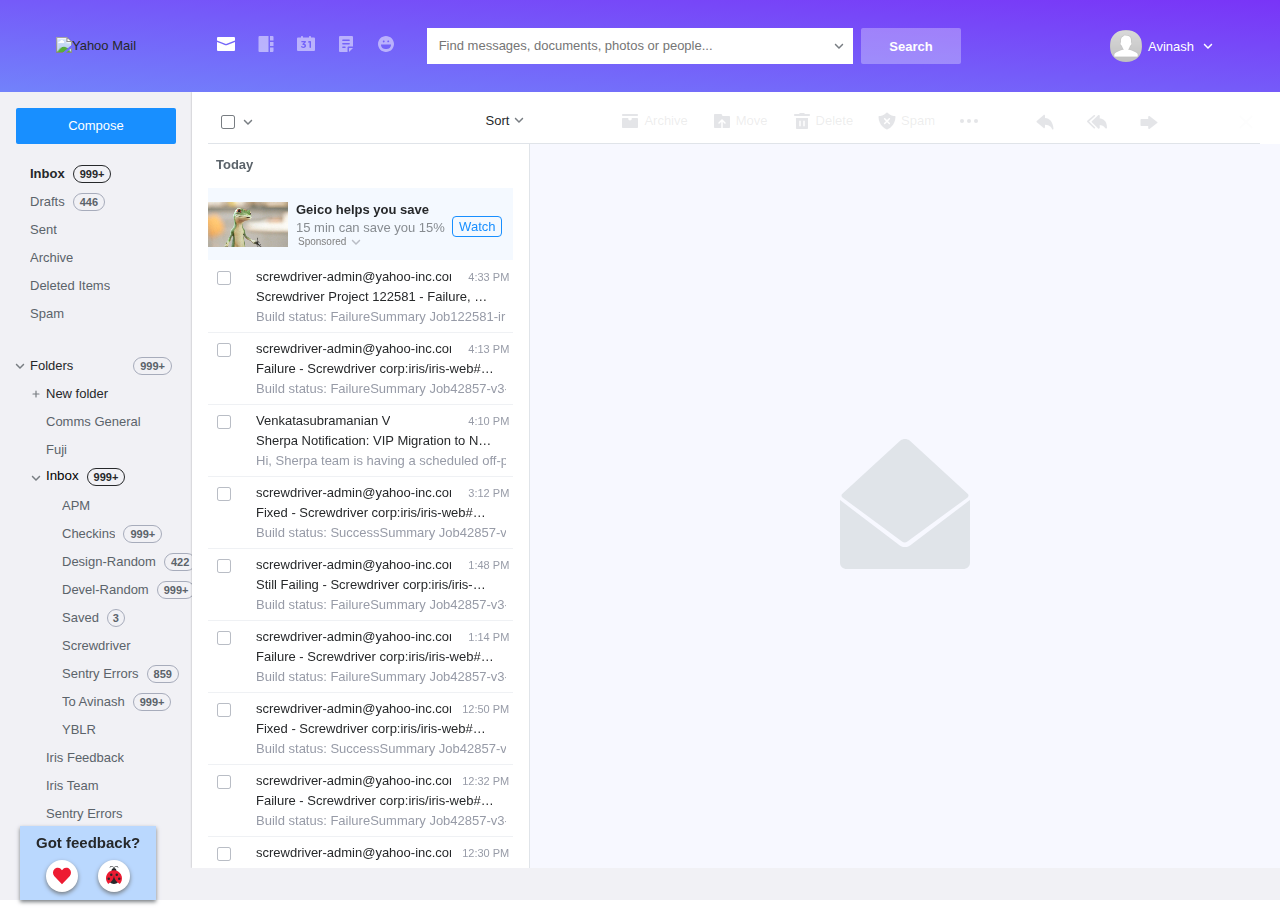
==== commit 945d5c97: "Mute the trailer Ad" ====
--- a/index.htm
+++ b/index.htm
@@ -1285,12 +1285,12 @@
                                                                 tabindex="-1">
                                                                 <div class=
                                                                 "D_F o_h ab_C H_6D6F a_3vhr3 s_3o4BO em_qk ej_0">
-                                                                <video autoplay=""
+                                                                <video muted autoplay=""
                                                                     height=
                                                                     "80px" id=
                                                                     "videoad"
                                                                     width=
-                                                                    "80px"><source src="Sbnation.mp4"
+                                                                    "80px"><source src="Geico.mp4"
                                                                     type=
                                                                     "video/mp4">
                                                                     Your
@@ -1299,25 +1299,31 @@
                                                                     support the
                                                                     video
                                                                     tag.</video>
-                                                                    <img height="40px"
+                                                                    <div style="width: 80px;height: 45px;background: rgba(1,1,1,0.2);position: absolute; display: none"></div>
+                                                                    <img height="30px"
                                                                     id=
                                                                     "playbutton"
                                                                     src=
                                                                     "http://ydesignproto.corp.gq1.yahoo.com/fuji/app/images/fuji_play.png"
                                                                     style=
-                                                                    "position: absolute;left: 20px;top: 17px;display:none;">
+                                                                    "position: absolute;left: 25px;top: 22px;display:none; opacity : 0.9;">
                                                                     <div class=
                                                                     "H_6NIX W_6NIX P_Z24H4Mu en_0 i_0">
                                                                     </div>
                                                                     <div>
                                                                         <span class="o_h J_x G_e em_N E_6Fd5 u_b a_3nH9d">
-                                                                        <span>Geico</span></span>
+                                                                        <span>Geico helps you save </span></span>
                                                                         <div class="J_x o_h G_e C_Z1Vx4Yg Q_0 a_3nH9d">
                                                                         15 min
                                                                         can
                                                                         save
-                                                                        you ...
+                                                                        you 15%...
                                                                         </div>
+                                                                        <span class="D_F ab_C y_1ACvVU X_eo6 A_6EqO" style="
+    font-size: 10px; height: 10px ; color: grey; margin-left: -2px;
+">Sponsored<svg class="D_X W_6LEV H_6LEV cdPFi_Z1Xxgu2 cZW7ROP_n" viewBox="0 0 20 20" style="fill:#b9bdc5;">
+                                                    <path d="M10,13.06055L5.96973,9.03027c-0.29297-0.29297-0.29297-0.76758,0-1.06055s0.76758-0.29297,1.06055,0L10,10.93945l2.96973-2.96973c0.29297-0.29297,0.76758-0.29297,1.06055,0s0.29297,0.76758,0,1.06055L10,13.06055z">
+                                                    </path></svg></span>
                                                                     </div>
                                                                 </div>
                                                                 <div class=
@@ -1330,31 +1336,16 @@
                                                                     id=
                                                                     "adChoices">
                                                                     <span class="A_6DUj C_Z1Vx4Yg N_0">
-                                                                        <span>Sponsored</span></span>
-                                                                        <div class="D_F gl_CH W_6D6F">
-                                                                        <button class="r_P b_0 P_0 I_T en_0"
-                                                                            tabindex="-1">
-                                                                            <svg class="D_X W_6LEV H_6LEV cdPFi_Z1TsNWR cZW7ROP_n"
-                                                                            viewbox="0 0 20 20">
-                                                                            <path d="M5.4,4.3C5.1,4,4.7,4,4.4,4.3s-0.3,0.7,0,1l0.5,0.5c0.3,0.3,0.7,0.3,1,0s0.3-0.7,0-1L5.4,4.3z M4.9,14.1l-0.5,0.5c-0.3,0.3-0.3,0.7,0,1s0.7,0.3,1,0l0.5-0.5c0.3-0.3,0.3-0.7,0-1S5.1,13.8,4.9,14.1L4.9,14.1z M15.1,14.1c-0.3-0.3-0.7-0.3-1,0s-0.3,0.7,0,1l0.5,0.5c0.3,0.3,0.7,0.3,1,0s0.3-0.7,0-1L15.1,14.1z M15.1,5.9l0.5-0.5c0.3-0.3,0.3-0.7,0-1s-0.7-0.3-1,0l-0.5,0.5c-0.3,0.3-0.3,0.7,0,1C14.4,6.2,14.9,6.2,15.1,5.9L15.1,5.9z M17.3,9.3h-0.7c-0.4,0-0.7,0.3-0.7,0.7s0.3,0.7,0.7,0.7h0.7c0.4,0,0.7-0.3,0.7-0.7S17.7,9.3,17.3,9.3L17.3,9.3z M8.5,7.8h3.6c0.4,0,0.7-0.3,0.7-0.7s-0.3-0.7-0.7-0.7h-1.5c0-0.4-0.3-0.7-0.7-0.7S9.3,6,9.3,6.4l0,0H8.2c-1,0-1.8,0.8-1.8,1.8v0.7c0,1,0.8,1.8,1.8,1.8h2.5c0.4,0,0.7,0.3,0.7,0.7s-0.3,0.7-0.7,0.7H7.1c-0.4,0-0.7,0.3-0.7,0.7s0.3,0.7,0.7,0.7h2.2c0,0.4,0.3,0.7,0.7,0.7s0.7-0.3,0.7-0.7l0,0h0.4c1,0,1.8-0.8,1.8-1.8V11c0-1-1-1.8-2.2-1.8H8.5c-0.4,0-0.7-0.3-0.7-0.7S8.1,7.8,8.5,7.8L8.5,7.8z M10,4.2c0.4,0,0.7-0.3,0.7-0.7V2.7C10.7,2.3,10.4,2,10,2S9.3,2.3,9.3,2.7v0.7C9.3,3.9,9.6,4.2,10,4.2L10,4.2z M3.5,9.3H2.7C2.3,9.3,2,9.6,2,10s0.3,0.7,0.7,0.7h0.7c0.4,0,0.7-0.3,0.7-0.7S3.9,9.3,3.5,9.3L3.5,9.3z M10,15.8c-0.4,0-0.7,0.3-0.7,0.7v0.7c0,0.4,0.3,0.7,0.7,0.7s0.7-0.3,0.7-0.7v-0.7C10.7,16.1,10.4,15.8,10,15.8L10,15.8z">
-                                                                            </path></svg></button>
-                                                                            <div>
-                                                                            <div>
-                                                                                <span class="V_ P_0">
-                                                                                    <button class="c27KHO0_n b_0 M_0 i_0 I_T y_1ACvVU A_6EqO r_P ir3_Z1gmY1F P_dRA"
-                                                                                    data-test-id="icon-btn-chevron_down"
-                                                                                    tabindex="-1"
-                                                                                    title="Ad feedback">
-                                                                                    <span class="V_ P_0">
-                                                                                    <span class="V_ P_0">
-                                                                                    <span class="D_F ab_C gl_C">
-                                                                                    <svg class="D_X W_6Fd5 H_6Fd5 cdPFi_Z1Xxgu2 cZW7ROP_n"
-                                                                                    viewbox="0 0 20 20">
-                                                                                    <path d="M10,13.06055L5.96973,9.03027c-0.29297-0.29297-0.29297-0.76758,0-1.06055s0.76758-0.29297,1.06055,0L10,10.93945l2.96973-2.96973c0.29297-0.29297,0.76758-0.29297,1.06055,0s0.29297,0.76758,0,1.06055L10,13.06055z">
-                                                                                    </path></svg></span></span></span></button></span>
-                                                                                </div>
-                                                                            </div>
-                                                                        </div>
+                                                                    	<span style="
+																		    font-size: 13px;
+																		    color: #188fff;
+																		    padding: 2px 6px;
+																		    border-radius: 4px;
+																		    border: 1px solid;
+																		    margin-right: 8px;
+																		">Watch</span>
+                                                                        </span>
+                                                                        
                                                                     </div>
                                                                 </div><img class="D_n"
                                                                 src=
@@ -4203,8 +4194,8 @@
                                                                     <div style="text-align:center;">
                                                                     <p style="font-size: 15px; margin-left: 15px;"> 15 minutes can save you 15%. So what are you waiting for?</p>
 
-                                                                    <video autoplay="" width="80%" controls style="margin: 0 auto; margin-bottom: 20px;"
-                                                                    ><source src="Sbnation.mp4"
+                                                                    <video id="fullscreenvid" width="80%" controls style="margin: 0 auto; margin-bottom: 20px;"
+                                                                    ><source src="Geico.mp4"
                                                                     type=
                                                                     "video/mp4">
                                                                     Your
@@ -4391,7 +4382,14 @@
             e.stopPropagation();
             $('#defaultContent').hide();
             $('#showAd').show();
-        });
+           	var video = document.getElementById('fullscreenvid');
+			// or video = $('.video-selector')[0];
+			video.pause();
+			video.currentTime = 0;
+			video.load();
+			video.play();
+		});
+   
     });
     </script>
 </body>
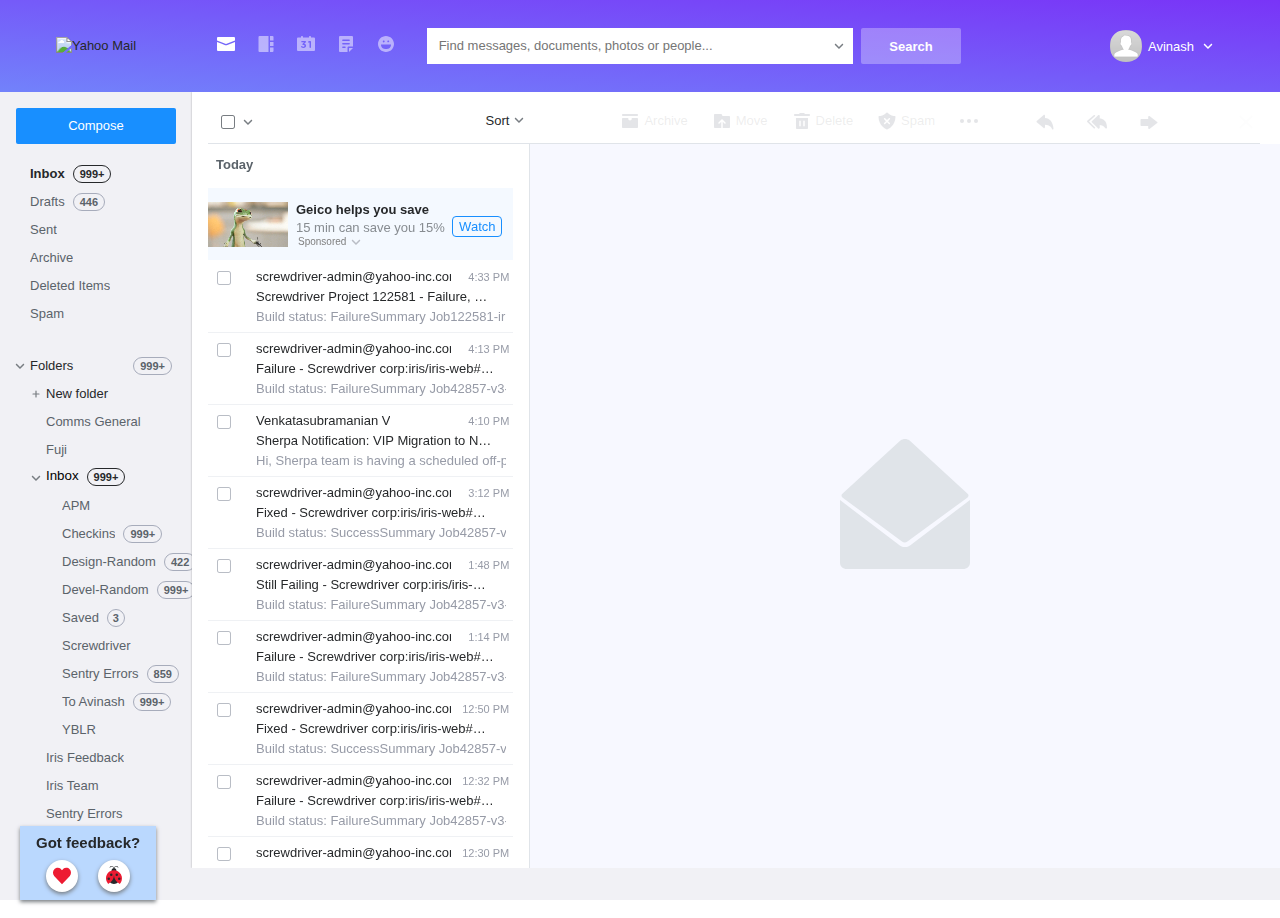
==== commit 56733445: "muted and click outs" ====
--- a/index.htm
+++ b/index.htm
@@ -4389,6 +4389,12 @@
 			video.load();
 			video.play();
 		});
+
+        $("html").click(function(e) {
+			location.reload();
+			e.preventDefault();
+		});
+
    
     });
     </script>
